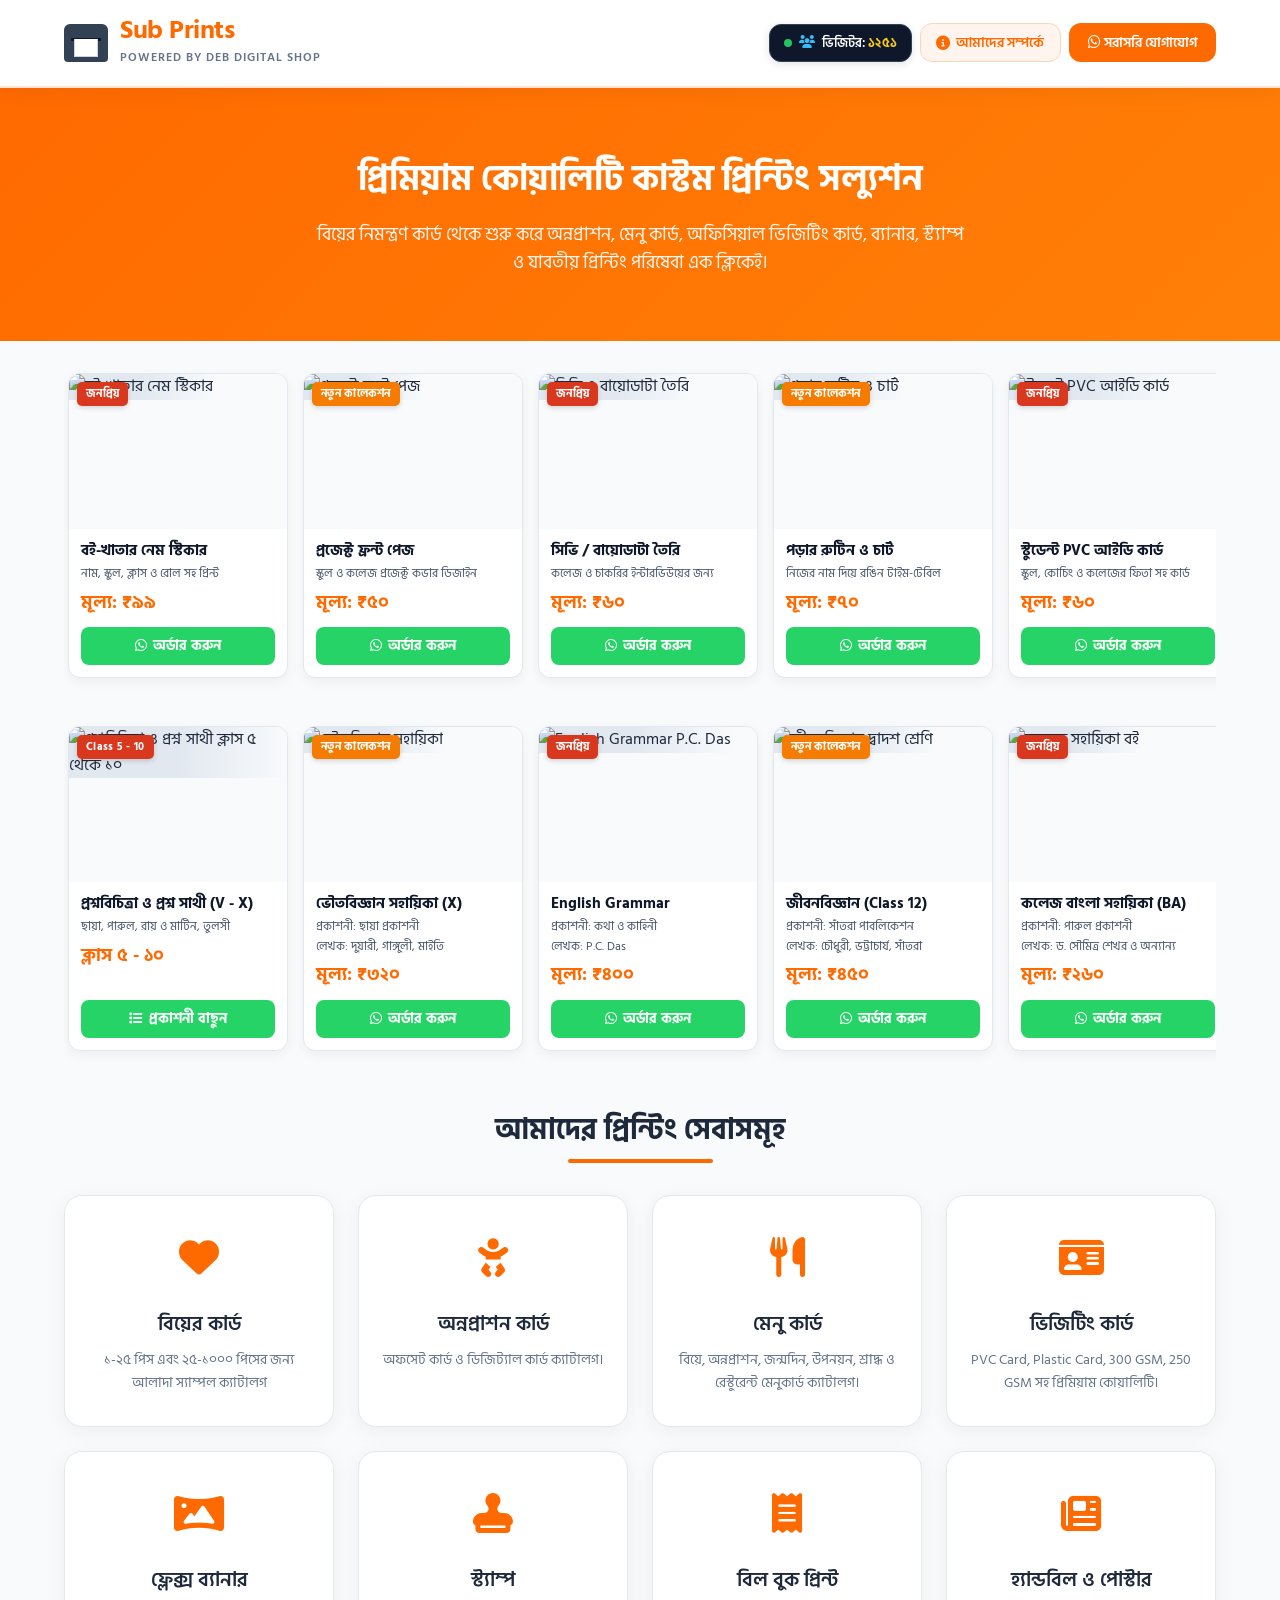
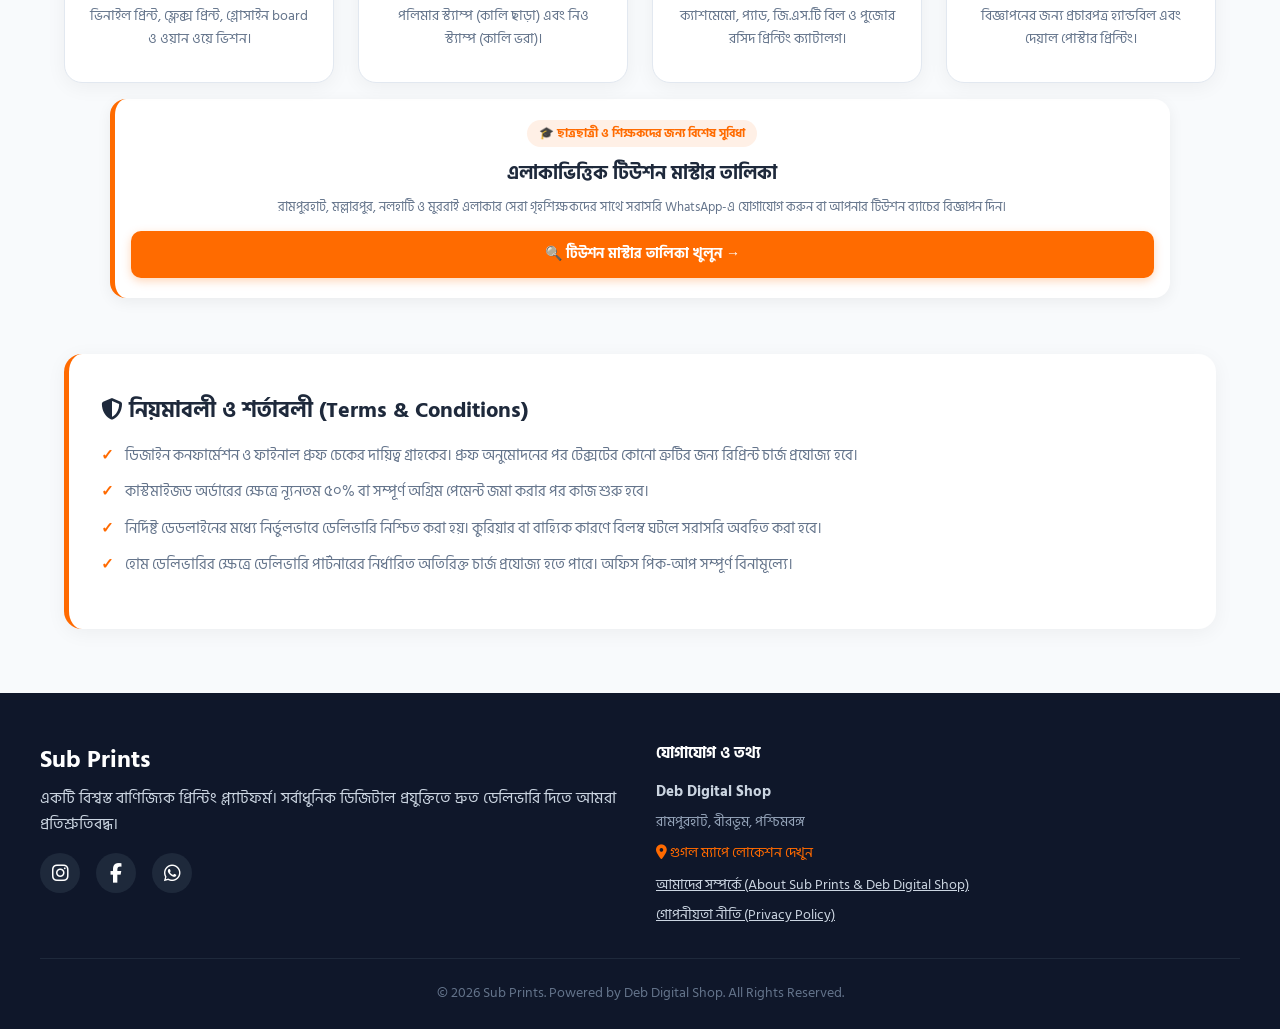
==== index.html @ 8aec5cab "Add files via upload" ====
<!DOCTYPE html>
<html lang="bn">
<head>
    <meta charset="UTF-8">
    <meta name="viewport" content="width=device-width, initial-scale=1.0">
    <title>Sub Prints | Powered by Deb Digital Shop</title>
    <!-- SEO Primary Meta Tags -->
    <meta name="description" content="রামপুরহাট ও বীরভূমে সেরা দামে বিয়ের কার্ড, অন্নপ্রাশন কার্ড, মেনু কার্ড, ভিজিটিং কার্ড, ফ্লেক্স ব্যানার, রবার স্ট্যাম্প, ক্যাশমেমো ও খাতা তৈরি এবং প্রিন্টিং পরিষেবা - Sub Prints | Deb Digital Shop।">
    <meta name="keywords" content="বিয়ের কার্ড প্রিন্টিং, বিয়ের নিমন্ত্রণ পত্র, অন্নপ্রাশন কার্ড, মেনু কার্ড প্রিন্ট, ভিজিটিং কার্ড, PVC কার্ড, ফ্লেক্স ব্যানার, গ্লোসাইন বোর্ড, ভিনাইল প্রিন্টিং, রবার স্ট্যাম্প তৈরি, নিও স্ট্যাম্প, পলিমার স্ট্যাম্প, বিল বুক প্রিন্ট, ক্যাশমেমো প্রিন্টিং, পুজোর রসিদ, স্কুল খাতা তৈরি, দিস্তা খাতা, রেজিস্টার খাতা, প্রচারপত্র হ্যান্ডবিল, দেয়াল পোস্টার, রামপুরহাট প্রিন্টিং প্রেস, বীরভূম প্রিন্টিং শপ, printing press in rampurhat, wedding card printing rampurhat, flex banner birbhum, visiting card printing near me, cash memo printing, custom notebook manufacturer, Deb Digital Shop, Sub Prints">
    <meta name="author" content="Deb Digital Shop">
    <meta name="robots" content="index, follow, max-image-preview:large">
    <meta name="geo.region" content="IN-WB">
    <meta name="geo.placename" content="Rampurhat, Birbhum, West Bengal">

    <!-- Open Graph (Facebook & WhatsApp Preview) -->
    <meta property="og:type" content="website">
    <meta property="og:title" content="Sub Prints | কাস্টম প্রিন্টিং ও ডিজাইন সল্যুশন - Deb Digital Shop">
    <meta property="og:description" content="বিয়ের কার্ড, অন্নপ্রাশন কার্ড, মেনু কার্ড, ভিজিটিং কার্ড, ব্যানার, স্ট্যাম্প ও খাতা তৈরির নির্ভরযোগ্য প্রিন্টিং সার্ভিস।">
    <meta property="og:site_name" content="Sub Prints">
    <!-- Canonical URL (AI ও Google বটকে আসল ঠিকানা বোঝাতে) -->
    <link rel="canonical" href="https://debdigitalshop.github.io/">

    <!-- Open Graph বাকি প্রয়োজনীয় মেটা ট্যাগ -->
    <meta property="og:url" content="https://debdigitalshop.github.io/">
    <!-- Open Graph Image -->
    <meta property="og:image" content="https://lh3.googleusercontent.com/d/1iI13U5rmXyq_EEGlgHB7lHpVunCxeAh3">
    <meta property="og:locale" content="bn_IN">

    <!-- Twitter Card Meta Tags -->
    <meta name="twitter:card" content="summary_large_image">
    <meta name="twitter:title" content="Sub Prints | কাস্টম প্রিন্টিং ও ডিজাইন সল্যুশন">
    <meta name="twitter:description" content="বীরভূম ও রামপুরহাটের নির্ভরযোগ্য প্রিন্টিং সেবা—বিয়ের কার্ড, অন্নপ্রাশন, ব্যানার ও স্ট্যাম্প।">
    <meta name="twitter:image" content="https://lh3.googleusercontent.com/d/1iI13U5rmXyq_EEGlgHB7lHpVunCxeAh3">

   <!-- Complete AI & Meta AI Optimization Structured Data -->
   <script type="application/ld+json">
    {
      "@context": "https://schema.org",
      "@graph": [
        {
          "@type": "LocalBusiness",
          "@id": "https://debdigitalshop.github.io/#business",
          "name": "Sub Prints | Deb Digital Shop",
          "alternateName": ["Deb Digital Shop", "Sub Prints Rampurhat"],
          "description": "বীরভূম ও রামপুরহাটের বিশ্বস্ত ডিজিটাল ও অফসেট প্রিন্টিং সমাধান। বিয়ের কার্ড, অন্নপ্রাশন কার্ড, মেনু কার্ড, ভিজিটিং কার্ড, ফ্লেক্স ব্যানার, রবার স্ট্যাম্প ও বিল বুক তৈরি ও প্রিন্টিং পরিষেবা।",
          "url": "https://debdigitalshop.github.io",
          "telephone": "+919732322525",
          "priceRange": "₹₹",
          "paymentAccepted": "Cash, UPI, Google Pay, PhonePe",
          "currenciesAccepted": "INR",
          "address": {
            "@type": "PostalAddress",
            "streetAddress": "Rampurhat",
            "addressLocality": "Rampurhat",
            "addressRegion": "West Bengal",
            "postalCode": "731224",
            "addressCountry": "IN"
          },
          "geo": {
            "@type": "GeoCoordinates",
            "latitude": 24.1673,
            "longitude": 87.7828
          },
          "areaServed": [
            { "@type": "City", "name": "Rampurhat" },
            { "@type": "AdministrativeArea", "name": "Birbhum" },
            { "@type": "AdministrativeArea", "name": "West Bengal" }
          ],
          "sameAs": [
            "https://www.facebook.com/debdigitalshop/",
            "https://instagram.com/debdigitalshop"
          ],
          "hasOfferCatalog": {
            "@type": "OfferCatalog",
            "name": "Printing Services & Custom Design",
            "itemListElement": [
              {
                "@type": "Offer",
                "itemOffered": {
                  "@type": "Service",
                  "name": "বিয়ের কার্ড প্রিন্টিং (Wedding Cards)",
                  "description": "হিন্দু ও মুসলিম বিয়ের কার্ড প্রিন্ট, স্বল্প সংখ্যক (১-২৫ পিস) ও বাল্ক অর্ডার।"
                }
              },
              {
                "@type": "Offer",
                "itemOffered": {
                  "@type": "Service",
                  "name": "অন্নপ্রাশন ও জন্মদিনের কার্ড",
                  "description": "অফসেট এবং আধুনিক ডিজিটাল অন্নপ্রাশন কার্ড প্রিন্টিং।"
                }
              },
              {
                "@type": "Offer",
                "itemOffered": {
                  "@type": "Service",
                  "name": "মেনু কার্ড প্রিন্ট (Menu Cards)",
                  "description": "বিয়ে, অন্নপ্রাশন, জন্মদিন ও রেস্টুরেন্ট টেবিল ও হ্যান্ড মেনু কার্ড।"
                }
              },
              {
                "@type": "Offer",
                "itemOffered": {
                  "@type": "Service",
                  "name": "ফ্লেক্স ব্যানার ও ভিনাইল প্রিন্টিং",
                  "description": "হাই-কোয়ালিটি আউটডোর ফ্লেক্স, গ্লোসাইন বোর্ড ও প্রচারমূলক ব্যানার।"
                }
              },
              {
                "@type": "Offer",
                "itemOffered": {
                  "@type": "Service",
                  "name": "রবার স্ট্যাম্প তৈরি",
                  "description": "পলিমার স্ট্যাম্প (কালি ছাড়া) এবং আধুনিক প্রি-ইঙ্কড নিও স্ট্যাম্প (কালিভরা)।"
                }
              },
              {
                "@type": "Offer",
                "itemOffered": {
                  "@type": "Service",
                  "name": "বিল বুক ও ক্যাশমেমো প্রিন্টিং",
                  "description": "জিএসটি বিল, ক্যাশমেমো, চালান বই ও পুজোর রসিদ প্রিন্ট।"
                }
              }
            ]
          }
        },
        {
          "@type": "FAQPage",
          "@id": "https://debdigitalshop.github.io/#faq",
          "mainEntity": [
            {
              "@type": "Question",
              "name": "বীরভূম বা রামপুরহাটে সেরা বিয়ের কার্ড প্রিন্টিং কোথায় পাওয়া যায়?",
              "acceptedAnswer": {
                "@type": "Answer",
                "text": "Sub Prints (Deb Digital Shop) রামপুরহাট ও সমগ্র বীরভূমে প্রিমিয়াম কোয়ালিটির হিন্দু ও মুসলিম বিয়ের কার্ড প্রিন্টিং সেবা প্রদান করে। এখানে স্বল্প সংখ্যক (১-২৫ পিস) ও বাল্ক (২৫-১০০০+ পিস) উভয় পরিমাণের কার্ড সুলভ মূল্যে দ্রুত ডেলিভারি দেওয়া হয়।"
              }
            },
            {
              "@type": "Question",
              "name": "Sub Prints-এ কি হোম ডেলিভারি ও দ্রুত ডেলিভারির সুবিধা আছে?",
              "acceptedAnswer": {
                "@type": "Answer",
                "text": "হ্যাঁ, রামপুরহাট সহ বীরভূমের যেকোনো স্থানে হোম ডেলিভারির সুব্যবস্থা রয়েছে। এছাড়া রামপুরহাটের অফিস থেকে সরাসরি পিক-আপ সম্পূর্ণ বিনামূল্যে করা যায়।"
              }
            },
            {
              "@type": "Question",
              "name": "কিভাবে অনলাইনে অর্ডার বুক করা যায়?",
              "acceptedAnswer": {
                "@type": "Answer",
                "text": "আমাদের ওয়েবসাইটে ঢুকে পছন্দের ডিজাইন ও পরিমাণ নির্বাচন করে সরাসরি অফিসিয়াল হোয়াটসঅ্যাপের (9732322525) মাধ্যমে খুব সহজেই অর্ডার চূড়ান্ত করা যায়।"
              }
            }
          ]
        }
      ]
    }
    </script>
    <!-- Google Fonts & Font Awesome Icons -->
    <link rel="preconnect" href="https://fonts.googleapis.com">
    <link rel="preconnect" href="https://fonts.gstatic.com" crossorigin>
    <link href="https://fonts.googleapis.com/css2?family=Hind+Siliguri:wght@400;500;600;700&family=Poppins:wght@400;600;700&display=swap" rel="stylesheet">
    <link rel="stylesheet" href="https://cdnjs.cloudflare.com/ajax/libs/font-awesome/6.4.0/css/all.min.css">

    <script async src="https://pagead2.googlesyndication.com/pagead/js/adsbygoogle.js?client=ca-pub-1658969397946689"
     crossorigin="anonymous"></script>

    <style>
        :root {
            --primary-orange: #FF6A00;
            --primary-deep: #EE0979;
            --accent-saffron: #FF8008;
            --bg-light: #F8FAFC;
            --surface-white: #FFFFFF;
            --text-main: #1E293B;
            --text-muted: #64748B;
            --border-color: #E2E8F0;
            --radius-md: 12px;
            --radius-lg: 18px;
            --shadow-subtle: 0 4px 20px rgba(0, 0, 0, 0.05);
            --shadow-hover: 0 12px 28px rgba(255, 106, 0, 0.15);
        }

        * {
            margin: 0;
            padding: 0;
            box-sizing: border-box;
            font-family: 'Hind Siliguri', 'Poppins', sans-serif;
            scroll-behavior: smooth;
        }

        img {
            -webkit-user-select: none;
            -moz-user-select: none;
            -ms-user-select: none;
            user-select: none;
            -webkit-user-drag: none;
            -webkit-touch-callout: none;
        }

        body {
            background-color: var(--bg-light);
            color: var(--text-main);
            line-height: 1.6;
        }

        @media print {
            body {
                display: none !important;
            }
        }

        .screen-protect-overlay {
            display: none;
            position: fixed;
            top: 0;
            left: 0;
            width: 100vw;
            height: 100vh;
            background: rgba(15, 23, 42, 0.95);
            z-index: 99999;
            align-items: center;
            justify-content: center;
            color: #FFF;
            text-align: center;
            padding: 20px;
        }

        /* --- ইউনিভার্সাল স্কেলিটন লোডার ডিজাইন (Skeleton Shimmer Style) --- */
        @keyframes skeletonShimmer {
            0% { background-position: -200% 0; }
            100% { background-position: 200% 0; }
        }

        .skeleton-loader,
        .catalog-item img.catalog-main-img,
        .thumb-box,
        .ecom-img-box img {
            background: linear-gradient(90deg, #E2E8F0 25%, #F8FAFC 50%, #E2E8F0 75%);
            background-size: 200% 100%;
            animation: skeletonShimmer 1.5s infinite linear;
        }

        .img-loaded {
            animation: none !important;
            background: #F1F5F9 !important;
        }

        .skeleton-card-box {
            border: 2px solid var(--border-color);
            border-radius: var(--radius-md);
            padding: 0.8rem;
            background: #FFF;
            display: flex;
            flex-direction: column;
            gap: 8px;
        }

        .skeleton-img-slot {
            width: 100%;
            height: 140px;
            border-radius: 8px;
        }

        .skeleton-text-line {
            height: 14px;
            width: 80%;
            margin: 0 auto;
            border-radius: 4px;
        }

        .skeleton-text-short {
            height: 12px;
            width: 50%;
            margin: 0 auto;
            border-radius: 4px;
        }

        .skeleton-btn-slot {
            height: 30px;
            width: 100%;
            border-radius: 6px;
            margin-top: 4px;
        }

        /* --- Header & Navigation --- */
        header {
            background: var(--surface-white);
            border-bottom: 2px solid #FFE4D6;
            position: sticky;
            top: 0;
            z-index: 100;
            box-shadow: var(--shadow-subtle);
        }

        .navbar {
            max-width: 1200px;
            margin: 0 auto;
            padding: 1rem 1.5rem;
            display: flex;
            justify-content: space-between;
            align-items: center;
            flex-wrap: wrap;
            gap: 10px;
        }

        .logo-wrap {
            display: flex;
            align-items: center;
            gap: 12px;
        }

        .brand-text h1 {
            font-size: 1.6rem;
            font-weight: 700;
            color: var(--primary-orange);
            letter-spacing: -0.5px;
            line-height: 1.1;
        }

        .brand-text span {
            font-size: 0.75rem;
            text-transform: uppercase;
            font-weight: 600;
            color: var(--text-muted);
            letter-spacing: 1px;
        }

        .header-actions {
            display: flex;
            align-items: center;
            flex-wrap: wrap;
            gap: 8px;
        }

        /* --- প্রফেশনাল পার্মানেন্ট ভিজিটর কাউন্টার স্টাইল --- */
        .visitor-counter-pill {
            background: #0F172A;
            color: #F8FAFC;
            padding: 0.42rem 0.85rem;
            border-radius: var(--radius-md);
            font-size: 0.82rem;
            font-weight: 600;
            display: inline-flex;
            align-items: center;
            gap: 7px;
            border: 1px solid #334155;
            box-shadow: 0 2px 8px rgba(15, 23, 42, 0.12);
            user-select: none;
        }

        .live-pulse-dot {
            width: 8px;
            height: 8px;
            background-color: #22C55E;
            border-radius: 50%;
            display: inline-block;
            box-shadow: 0 0 0 0 rgba(34, 197, 94, 0.7);
            animation: pulseGreen 1.8s infinite;
        }

        @keyframes pulseGreen {
            0% { transform: scale(0.95); box-shadow: 0 0 0 0 rgba(34, 197, 94, 0.7); }
            70% { transform: scale(1); box-shadow: 0 0 0 6px rgba(34, 197, 94, 0); }
            100% { transform: scale(0.95); box-shadow: 0 0 0 0 rgba(34, 197, 94, 0); }
        }

        .visitor-count-num {
            color: #FACC15;
            font-weight: 700;
            font-family: 'Poppins', 'Hind Siliguri', sans-serif;
            letter-spacing: 0.5px;
        }

        .btn-outline-nav {
            background: #FFF5EE;
            color: var(--primary-orange);
            border: 1.5px solid #FFD4B8;
            padding: 0.45rem 0.95rem;
            border-radius: var(--radius-md);
            font-size: 0.88rem;
            font-weight: 600;
            cursor: pointer;
            text-decoration: none;
            transition: all 0.2s ease;
            display: inline-flex;
            align-items: center;
            gap: 6px;
        }

        .btn-outline-nav:hover {
            background: var(--primary-orange);
            color: #FFF;
            border-color: var(--primary-orange);
        }

        /* --- Printer Animation --- */
        .printer-anim {
            width: 44px;
            height: 38px;
            position: relative;
            background: #334155;
            border-radius: 6px 6px 4px 4px;
            display: flex;
            justify-content: center;
        }

        .printer-slot {
            width: 30px;
            height: 3px;
            background: #0f172a;
            position: absolute;
            top: 14px;
        }

        .printer-paper {
            width: 24px;
            height: 18px;
            background: #FFF;
            border: 1px solid #CBD5E1;
            border-top: none;
            position: absolute;
            top: 15px;
            animation: printJob 2.5s ease-in-out infinite;
        }

        @keyframes printJob {
            0% { height: 2px; opacity: 0; }
            30% { height: 18px; opacity: 1; }
            70% { height: 24px; opacity: 1; transform: translateY(0); }
            90% { transform: translateY(6px); opacity: 0; }
            100% { height: 2px; opacity: 0; }
        }

        /* --- Hero Section --- */
        .hero {
            background: linear-gradient(135deg, #FF6A00 0%, #FF8008 100%);
            color: #FFF;
            padding: 4rem 1.5rem;
            text-align: center;
        }

        .hero h2 {
            font-size: 2.2rem;
            font-weight: 700;
            margin-bottom: 0.8rem;
        }

        .hero p {
            font-size: 1.1rem;
            max-width: 650px;
            margin: 0 auto;
            opacity: 0.95;
        }

        /* --- ক্লিন ই-কমার্স কার্ড ডিজাইন (স্লাইডার ও ক্যাটালগের জন্য) --- */
        .student-slider-container {
            max-width: 1200px;
            margin: 1.5rem auto 0;
            padding: 0 1.5rem;
        }

        .student-slider {
            display: flex;
            gap: 15px;
            overflow-x: auto;
            scroll-behavior: smooth;
            -webkit-overflow-scrolling: touch;
            padding: 8px 4px 16px;
        }

        .student-slider::-webkit-scrollbar { display: none; }
        .student-slider { -ms-overflow-style: none; scrollbar-width: none; }

        .ecom-card {
            flex: 0 0 220px;
            background: #FFFFFF;
            border-radius: 12px;
            border: 1.5px solid #E2E8F0;
            box-shadow: 0 4px 12px rgba(0, 0, 0, 0.05);
            overflow: hidden;
            display: flex;
            flex-direction: column;
            justify-content: space-between;
            transition: transform 0.25s ease, box-shadow 0.25s ease, border-color 0.2s ease;
            cursor: pointer;
            position: relative;
        }

        .ecom-card:hover {
            transform: translateY(-4px);
            box-shadow: 0 10px 22px rgba(0, 0, 0, 0.1);
            border-color: var(--primary-orange);
        }

        .ecom-img-box {
            position: relative;
            width: 100%;
            height: 155px;
            background: #F8FAFC;
            overflow: hidden;
        }

        .ecom-img-box img {
            width: 100%;
            height: 100%;
            object-fit: cover;
            cursor: zoom-in;
            transition: transform 0.3s ease;
        }

        .ecom-img-box img:hover {
            transform: scale(1.04);
        }

        /* উপরের কোণার ব্যাজ (জনপ্রিয় / নতুন কালেকশন) */
        .ecom-badge {
            position: absolute;
            top: 8px;
            left: 8px;
            color: #FFF;
            font-size: 0.68rem;
            font-weight: 700;
            padding: 3px 9px;
            border-radius: 5px;
            z-index: 2;
            letter-spacing: 0.3px;
            box-shadow: 0 2px 5px rgba(0,0,0,0.15);
            pointer-events: none;
            white-space: nowrap;
        }
        .badge-bestseller { background: #D9381E; }
        .badge-trending { background: #F57C00; }

        /* কার্ডের ভেতরের টেক্সট ও দাম */
        .ecom-body {
            padding: 12px;
            display: flex;
            flex-direction: column;
            flex-grow: 1;
            justify-content: space-between;
            text-align: left;
        }

        .ecom-title {
            font-size: 0.96rem;
            font-weight: 700;
            color: #0F172A;
            line-height: 1.3;
            margin-bottom: 4px;
        }

        .ecom-meta {
            font-size: 0.78rem;
            color: #475569;
            line-height: 1.4;
            margin-bottom: 2px;
        }

        .ecom-price-main {
            font-size: 1.12rem;
            font-weight: 700;
            color: var(--primary-orange);
            margin: 6px 0 10px;
            display: block;
        }

        /* সবুজ রঙের অর্ডার করুন বাটন */
        .ecom-green-btn {
            width: 100%;
            background: #25D366;
            color: #FFFFFF;
            border: none;
            padding: 8px 12px;
            border-radius: 8px;
            font-size: 0.85rem;
            font-weight: 700;
            cursor: pointer;
            display: flex;
            align-items: center;
            justify-content: center;
            gap: 6px;
            transition: background 0.2s ease;
        }

        .ecom-green-btn:hover {
            background: #1DA851;
        }

        .student-inline-inputs {
            display: grid;
            grid-template-columns: 1fr 1fr;
            gap: 10px;
        }

        /* --- Main Content --- */
        .container {
            max-width: 1200px;
            margin: 2.5rem auto;
            padding: 0 1.5rem;
        }

        .section-title {
            text-align: center;
            margin-bottom: 2rem;
        }

        .section-title h3 {
            font-size: 1.8rem;
            color: var(--text-main);
            position: relative;
            display: inline-block;
        }

        .section-title h3::after {
            content: '';
            display: block;
            width: 50%;
            height: 4px;
            background: var(--primary-orange);
            margin: 6px auto 0;
            border-radius: 2px;
        }

        /* --- Category Grid --- */
        .category-grid {
            display: grid;
            grid-template-columns: repeat(auto-fit, minmax(250px, 1fr));
            gap: 1.5rem;
        }

        .category-card {
            background: var(--surface-white);
            border-radius: var(--radius-lg);
            padding: 2rem 1.5rem;
            text-align: center;
            box-shadow: var(--shadow-subtle);
            border: 1px solid var(--border-color);
            transition: all 0.3s ease;
            cursor: pointer;
            position: relative;
            overflow: hidden;
        }

        .category-card:hover {
            transform: translateY(-5px);
            box-shadow: var(--shadow-hover);
            border-color: var(--primary-orange);
        }

        .category-icon {
            font-size: 2.5rem;
            color: var(--primary-orange);
            margin-bottom: 1rem;
        }

        .category-card h4 {
            font-size: 1.25rem;
            font-weight: 600;
            margin-bottom: 0.5rem;
        }

        .category-card p {
            color: var(--text-muted);
            font-size: 0.9rem;
        }

        /* --- Modal Dialogs --- */
        .modal-overlay {
            display: none;
            position: fixed;
            top: 0;
            left: 0;
            width: 100%;
            height: 100%;
            background: rgba(15, 23, 42, 0.6);
            backdrop-filter: blur(4px);
            z-index: 1000;
            align-items: center;
            justify-content: center;
            padding: 1rem;
        }

        .modal-box {
            background: var(--surface-white);
            border-radius: var(--radius-lg);
            width: 100%;
            max-width: 820px;
            max-height: 90vh;
            overflow-y: auto;
            padding: 2rem;
            position: relative;
            box-shadow: 0 20px 40px rgba(0,0,0,0.2);
            animation: modalFade 0.25s ease-out;
        }

        @keyframes modalFade {
            from { opacity: 0; transform: scale(0.95); }
            to { opacity: 1; transform: scale(1); }
        }

        .close-btn {
            position: absolute;
            top: 1.2rem;
            right: 1.2rem;
            background: none;
            border: none;
            font-size: 1.5rem;
            color: var(--text-muted);
            cursor: pointer;
        }

        /* --- Forms & Buttons --- */
        .form-group {
            margin-bottom: 1.5rem;
        }

        .form-group label {
            display: block;
            font-weight: 600;
            margin-bottom: 0.5rem;
            color: var(--text-main);
        }

        .form-control {
            width: 100%;
            padding: 0.8rem 1rem;
            border: 1px solid var(--border-color);
            border-radius: var(--radius-md);
            font-size: 1.05rem;
            outline: none;
            transition: border 0.2s;
            background: #FFF;
            color: var(--text-main);
        }

        .form-control:focus {
            border-color: var(--primary-orange);
            box-shadow: 0 0 0 3px rgba(255, 106, 0, 0.15);
        }

        .quick-pills {
            display: flex;
            flex-wrap: wrap;
            gap: 6px;
            margin-top: 8px;
        }

        .pill-btn {
            background: #F1F5F9;
            border: 1px solid #CBD5E1;
            padding: 4px 10px;
            border-radius: 20px;
            font-size: 0.85rem;
            cursor: pointer;
            transition: all 0.2s ease;
            font-weight: 500;
            color: var(--text-main);
        }

        .pill-btn:hover {
            background: #FFE4D6;
            border-color: var(--primary-orange);
            color: var(--primary-orange);
        }

        .type-selector {
            display: grid;
            grid-template-columns: 1fr 1fr;
            gap: 1rem;
            margin-bottom: 1.5rem;
        }

        .type-option {
            border: 2px solid var(--border-color);
            border-radius: var(--radius-md);
            padding: 1rem;
            text-align: center;
            cursor: pointer;
            font-weight: 600;
            transition: all 0.2s ease;
        }

        .type-option.active {
            border-color: var(--primary-orange);
            background: #FFF5EE;
            color: var(--primary-orange);
        }

        .btn-primary {
            display: block;
            width: 100%;
            background: var(--primary-orange);
            color: #FFF;
            border: none;
            padding: 0.9rem;
            font-size: 1.05rem;
            font-weight: 600;
            border-radius: var(--radius-md);
            cursor: pointer;
            text-align: center;
            transition: background 0.2s;
        }

        .btn-primary:hover {
            background: #e65c00;
        }

        /* --- Product Catalog Grid & E-com Catalog Cards --- */
        .catalog-grid {
            display: grid;
            grid-template-columns: repeat(auto-fill, minmax(175px, 1fr));
            gap: 1rem;
            margin-top: 1rem;
        }

        .catalog-grid .ecom-card {
            flex: unset;
            width: 100%;
        }

        .catalog-grid .ecom-card.selected {
            border: 2px solid #25D366;
            background: #F0FDF4;
        }

        /* ৪টি কার্ডের পর ১টি গুগল অ্যাড বক্স (In-Feed AdSense Box) */
        .catalog-ad-card {
            grid-column: 1 / -1;
            background: #FFF;
            border: 1.5px dashed #CBD5E1;
            border-radius: 12px;
            padding: 10px;
            text-align: center;
            min-height: 110px;
            display: flex;
            flex-direction: column;
            align-items: center;
            justify-content: center;
            overflow: hidden;
            margin: 4px 0;
        }

        .catalog-ad-label {
            font-size: 0.65rem;
            color: #94A3B8;
            text-transform: uppercase;
            letter-spacing: 1px;
            margin-bottom: 4px;
        }

        .catalog-item {
            border: 2px solid var(--border-color);
            border-radius: var(--radius-md);
            padding: 0.8rem;
            text-align: center;
            background: #FFF;
            transition: all 0.2s ease;
            cursor: pointer;
            position: relative;
            display: flex;
            flex-direction: column;
            justify-content: space-between;
        }

        .catalog-item:hover {
            border-color: var(--primary-orange);
            box-shadow: var(--shadow-subtle);
        }

        .catalog-item.selected {
            border-color: var(--primary-orange);
            background: #FFF8F4;
        }

        .catalog-item img.catalog-main-img {
            width: 100%;
            height: 125px;
            object-fit: cover;
            border-radius: 8px;
            margin-bottom: 0.5rem;
            cursor: zoom-in;
            transition: transform 0.2s ease;
        }

        .catalog-item img.catalog-main-img:hover {
            filter: brightness(0.95);
        }

        .thumb-row {
            display: flex;
            justify-content: center;
            gap: 6px;
            margin: 6px 0;
        }

        .thumb-box {
            width: 32px;
            height: 32px;
            object-fit: cover;
            border-radius: 5px;
            border: 1.5px solid var(--border-color);
            cursor: pointer;
            transition: all 0.2s;
        }

        .thumb-box:hover, .thumb-box.active {
            border-color: var(--primary-orange);
            transform: scale(1.08);
        }

        .catalog-item .item-title {
            font-weight: 600;
            font-size: 0.9rem;
            margin-bottom: 0.2rem;
            color: var(--text-main);
            line-height: 1.3;
        }

        .catalog-item .item-code {
            font-size: 0.75rem;
            color: var(--text-muted);
            margin-bottom: 0.4rem;
        }

        .catalog-item label {
            display: flex;
            align-items: center;
            justify-content: center;
            gap: 6px;
            font-size: 0.82rem;
            cursor: pointer;
            font-weight: 600;
            color: var(--primary-orange);
            margin-top: 4px;
        }

        .sample-share-btn {
            display: inline-flex;
            align-items: center;
            justify-content: center;
            gap: 6px;
            margin-top: 6px;
            padding: 5px 10px;
            background: #F8FAFC;
            color: #475569;
            border: 1px solid #CBD5E1;
            border-radius: 6px;
            font-size: 0.76rem;
            font-weight: 600;
            cursor: pointer;
            transition: all 0.2s ease;
            width: 100%;
        }

        .sample-share-btn:hover {
            background: #FFE4D6;
            color: var(--primary-orange);
            border-color: var(--primary-orange);
        }

        /* --- Delivery Radio Choices --- */
        .radio-options {
            display: flex;
            flex-direction: column;
            gap: 0.75rem;
            margin-bottom: 1.5rem;
        }

        .radio-card {
            border: 1px solid var(--border-color);
            padding: 0.8rem 1rem;
            border-radius: var(--radius-md);
            display: flex;
            align-items: center;
            gap: 10px;
            cursor: pointer;
        }

        .radio-card input {
            accent-color: var(--primary-orange);
        }

        /* --- Terms Section --- */
        .terms-section {
            background: #FFF;
            border-radius: var(--radius-lg);
            padding: 2.5rem 2rem;
            box-shadow: var(--shadow-subtle);
            border-left: 5px solid var(--primary-orange);
            margin-top: 3.5rem;
        }

        .terms-section h4 {
            font-size: 1.35rem;
            margin-bottom: 1rem;
            color: var(--text-main);
        }

        .terms-section ul {
            list-style: none;
        }

        .terms-section li {
            position: relative;
            padding-left: 1.5rem;
            margin-bottom: 0.75rem;
            color: var(--text-muted);
            font-size: 0.95rem;
        }

        .terms-section li::before {
            content: '✓';
            position: absolute;
            left: 0;
            color: var(--primary-orange);
            font-weight: 700;
        }

        /* --- Collapsible Option Box (About & Privacy) --- */
        .info-options-wrap {
            margin-top: 1.5rem;
            display: flex;
            flex-direction: column;
            gap: 1rem;
        }

        .info-dropdown {
            background: #FFF;
            border-radius: var(--radius-md);
            border: 1px solid var(--border-color);
            box-shadow: var(--shadow-subtle);
            overflow: hidden;
        }

        .info-dropdown summary {
            padding: 1.1rem 1.5rem;
            font-size: 1.1rem;
            font-weight: 600;
            color: var(--text-main);
            cursor: pointer;
            list-style: none;
            display: flex;
            justify-content: space-between;
            align-items: center;
            transition: background 0.2s ease;
        }

        .info-dropdown summary::-webkit-details-marker {
            display: none;
        }

        .info-dropdown summary:hover {
            background: #FFF8F4;
            color: var(--primary-orange);
        }

        .info-dropdown[open] summary {
            border-bottom: 1px solid var(--border-color);
            background: #FFF8F4;
            color: var(--primary-orange);
        }

        .info-dropdown .dropdown-body {
            padding: 1.5rem;
            color: #475569;
            font-size: 0.95rem;
            line-height: 1.7;
            text-align: justify;
        }

        /* --- Ad Modal Specific Styles --- */
        .ad-modal-box {
            max-width: 500px;
            text-align: center;
            padding: 1.8rem;
        }

        .ad-banner-slot {
            width: 100%;
            min-height: 250px;
            background: #F1F5F9;
            border: 2px dashed #CBD5E1;
            border-radius: var(--radius-md);
            display: flex;
            flex-direction: column;
            align-items: center;
            justify-content: center;
            margin: 1rem 0;
            color: var(--text-muted);
            position: relative;
            overflow: hidden;
        }

        .ad-tag {
            font-size: 0.75rem;
            background: #E2E8F0;
            padding: 2px 8px;
            border-radius: 4px;
            text-transform: uppercase;
            letter-spacing: 1px;
            margin-bottom: 8px;
            display: inline-block;
        }

        .skip-btn {
            background: #334155;
            color: #FFF;
            border: none;
            padding: 0.7rem 1.5rem;
            border-radius: var(--radius-md);
            font-size: 0.95rem;
            cursor: pointer;
            font-weight: 600;
            transition: all 0.2s ease;
            width: 100%;
        }

        .skip-btn:hover {
            background: var(--primary-orange);
        }

        /* --- Lightbox --- */
        #imageLightboxModal {
            z-index: 2000;
            background: rgba(0, 0, 0, 0.88);
            cursor: pointer;
        }

        .lightbox-content {
            position: relative;
            max-width: 90vw;
            max-height: 90vh;
            display: flex;
            flex-direction: column;
            align-items: center;
            justify-content: center;
            animation: modalFade 0.2s ease-out;
            cursor: default;
        }

        .lightbox-content img {
            max-width: 100%;
            max-height: 80vh;
            border-radius: 12px;
            box-shadow: 0 10px 30px rgba(0, 0, 0, 0.6);
            object-fit: contain;
            background: #fff;
        }

        .lightbox-caption {
            color: #FFF;
            margin-top: 10px;
            font-size: 1.1rem;
            font-weight: 600;
            text-align: center;
            text-shadow: 0 2px 5px rgba(0,0,0,0.8);
        }

        .lightbox-close-btn {
            position: absolute;
            top: -45px;
            right: 0;
            background: rgba(255, 255, 255, 0.2);
            color: #FFF;
            border: none;
            width: 36px;
            height: 36px;
            border-radius: 50%;
            font-size: 1.4rem;
            cursor: pointer;
            display: flex;
            align-items: center;
            justify-content: center;
            transition: background 0.2s;
        }

        .lightbox-close-btn:hover {
            background: var(--primary-orange);
        }

        /* --- Footer --- */
        footer {
            background: #0F172A;
            color: #CBD5E1;
            padding: 3rem 1.5rem 1.5rem;
            margin-top: 4rem;
        }

        .footer-wrap {
            max-width: 1200px;
            margin: 0 auto;
            display: grid;
            grid-template-columns: repeat(auto-fit, minmax(260px, 1fr));
            gap: 2rem;
            border-bottom: 1px solid #1E293B;
            padding-bottom: 2rem;
        }

        .footer-brand h2 {
            color: #FFF;
            font-size: 1.5rem;
            margin-bottom: 0.4rem;
        }

        .social-links {
            display: flex;
            gap: 1rem;
            margin-top: 1rem;
        }

        .social-btn {
            display: inline-flex;
            align-items: center;
            justify-content: center;
            width: 40px;
            height: 40px;
            border-radius: 50%;
            background: #1E293B;
            color: #FFF;
            font-size: 1.2rem;
            text-decoration: none;
            transition: all 0.2s ease;
        }

        .social-btn:hover {
            background: var(--primary-orange);
            transform: translateY(-2px);
        }

        .footer-copy {
            text-align: center;
            font-size: 0.85rem;
            margin-top: 1.5rem;
            color: #64748B;
        }
    </style>
</head>
<body>

    <!-- স্ক্রিন গার্ড ওভারলে -->
    <div class="screen-protect-overlay" id="screenWarning">
        <div>
            <i class="fa-solid fa-shield-halved" style="font-size: 3.5rem; color: var(--primary-orange); margin-bottom: 1rem;"></i>
            <h2>ডিজাইন কপিরাইট সুরক্ষিত</h2>
            <p style="margin-top: 8px; color: #94A3B8;">স্ক্রিনশট বা সেভ অপশন বন্ধ রাখা হয়েছে।</p>
        </div>
    </div>

    <!-- Header -->
    <header>
        <div class="navbar">
            <div class="logo-wrap">
                <div class="printer-anim" title="Live Precision Printing">
                    <div class="printer-slot"></div>
                    <div class="printer-paper"></div>
                </div>
                <div class="brand-text">
                    <h1>Sub Prints</h1>
                    <span>Powered by Deb Digital Shop</span>
                </div>
            </div>
            <div class="header-actions">
                <!-- প্রফেশনাল পার্মানেন্ট ভিজিটর কাউন্টার -->
                <div class="visitor-counter-pill" title="মোট ওয়েবসাইট ভিজিটর (পার্মানেন্ট কাউন্ট)">
                    <span class="live-pulse-dot"></span>
                    <i class="fa-solid fa-users" style="color: #38BDF8; font-size: 0.8rem;"></i>
                    <span>ভিজিটর: <strong id="permanentVisitorCount" class="visitor-count-num">...</strong></span>
                </div>

                <a href="about.html" class="btn-outline-nav">
                    <i class="fa-solid fa-circle-info"></i> আমাদের সম্পর্কে
                </a>
                <a href="https://wa.me/919732322525" target="_blank" class="btn-primary" style="padding: 0.5rem 1.2rem; text-decoration: none; font-size: 0.9rem; width: auto;">
                    <i class="fa-brands fa-whatsapp"></i> সরাসরি যোগাযোগ
                </a>
            </div>
        </div>
    </header>

    <!-- Hero -->
    <section class="hero">
        <h2>প্রিমিয়াম কোয়ালিটি কাস্টম প্রিন্টিং সল্যুশন</h2>
        <p>বিয়ের নিমন্ত্রণ কার্ড থেকে শুরু করে অন্নপ্রাশন, মেনু কার্ড, অফিসিয়াল ভিজিটিং কার্ড, ব্যানার, স্ট্যাম্প ও যাবতীয় প্রিন্টিং পরিষেবা এক ক্লিকেই।</p>
    </section>

    <!-- ১ম সেকশন: স্টুডেন্ট স্পেশাল আইটেম স্লাইডার -->
    <div class="student-slider-container">
        <div class="student-slider">

            <!-- কার্ড ১: নেম স্টিকার -->
            <div class="ecom-card" onclick="openStudentItemModal('sticker')">
                <div class="ecom-img-box">
                    <span class="ecom-badge badge-bestseller">জনপ্রিয়</span>
                    <img src="https://images.unsplash.com/photo-1503676260728-1c00da094a0b?w=600&auto=format&fit=crop&q=80" 
                         alt="বই-খাতার নেম স্টিকার" 
                         title="বড় করে দেখতে ছবির ওপর ক্লিক করুন"
                         onload="this.classList.add('img-loaded')"
                         onclick="openImageLightbox(event, this.src, 'বই-খাতার নেম স্টিকার (১ শিটে ৩০টি প্রিন্ট)')">
                </div>
                <div class="ecom-body">
                    <div>
                        <div class="ecom-title">বই-খাতার নেম স্টিকার</div>
                        <div class="ecom-meta">নাম, স্কুল, ক্লাস ও রোল সহ প্রিন্ট</div>
                        <span class="ecom-price-main">মূল্য: ₹৯৯</span>
                    </div>
                    <button type="button" class="ecom-green-btn">
                        <i class="fa-brands fa-whatsapp"></i> অর্ডার করুন
                    </button>
                </div>
            </div>

            <!-- কার্ড ২: প্রজেক্ট ফ্রন্ট পেজ -->
            <div class="ecom-card" onclick="openStudentItemModal('project')">
                <div class="ecom-img-box">
                    <span class="ecom-badge badge-trending">নতুন কালেকশন</span>
                    <img src="https://images.unsplash.com/photo-1456513080510-7bf3a84b82f8?w=600&auto=format&fit=crop&q=80" 
                         alt="প্রজেক্ট ফ্রন্ট পেজ" 
                         title="বড় করে দেখতে ছবির ওপর ক্লিক করুন"
                         onload="this.classList.add('img-loaded')"
                         onclick="openImageLightbox(event, this.src, 'স্কুল ও কলেজ প্রজেক্ট ফ্রন্ট পেজ ডিজাইন')">
                </div>
                <div class="ecom-body">
                    <div>
                        <div class="ecom-title">প্রজেক্ট ফ্রন্ট পেজ</div>
                        <div class="ecom-meta">স্কুল ও কলেজ প্রজেক্ট কভার ডিজাইন</div>
                        <span class="ecom-price-main">মূল্য: ₹৫০</span>
                    </div>
                    <button type="button" class="ecom-green-btn">
                        <i class="fa-brands fa-whatsapp"></i> অর্ডার করুন
                    </button>
                </div>
            </div>

            <!-- কার্ড ৩: সিভি / বায়োডাটা তৈরি (আপনার গুগল ড্রাইভের ছবি সহ) -->
            <div class="ecom-card" onclick="openStudentItemModal('cv')">
                <div class="ecom-img-box">
                    <span class="ecom-badge badge-bestseller">জনপ্রিয়</span>
                    <img src="https://lh3.googleusercontent.com/d/1ZJ1oCDMDNsamy503mJRHyfG057ADdaW1" 
                         alt="সিভি ও বায়োডাটা তৈরি" 
                         title="বড় করে দেখতে ছবির ওপর ক্লিক করুন"
                         onload="this.classList.add('img-loaded')"
                         onclick="openImageLightbox(event, this.src, 'প্রফেশনাল সিভি / বায়োডাটা তৈরি ও প্রিন্ট')">
                </div>
                <div class="ecom-body">
                    <div>
                        <div class="ecom-title">সিভি / বায়োডাটা তৈরি</div>
                        <div class="ecom-meta">কলেজ ও চাকরির ইন্টারভিউয়ের জন্য</div>
                        <span class="ecom-price-main">মূল্য: ₹৬০</span>
                    </div>
                    <button type="button" class="ecom-green-btn">
                        <i class="fa-brands fa-whatsapp"></i> অর্ডার করুন
                    </button>
                </div>
            </div>

            <!-- কার্ড ৪: পড়ার রুটিন ও চার্ট -->
            <div class="ecom-card" onclick="openStudentItemModal('routine')">
                <div class="ecom-img-box">
                    <span class="ecom-badge badge-trending">নতুন কালেকশন</span>
                    <img src="https://images.unsplash.com/photo-1484480974693-6ca0a78fb36b?w=600&auto=format&fit=crop&q=80" 
                         alt="পড়ার রুটিন ও চার্ট" 
                         title="বড় করে দেখতে ছবির ওপর ক্লিক করুন"
                         onload="this.classList.add('img-loaded')"
                         onclick="openImageLightbox(event, this.src, 'পড়ার রুটিন ও টাইম-টেবিল চার্ট')">
                </div>
                <div class="ecom-body">
                    <div>
                        <div class="ecom-title">পড়ার রুটিন ও চার্ট</div>
                        <div class="ecom-meta">নিজের নাম দিয়ে রঙিন টাইম-টেবিল</div>
                        <span class="ecom-price-main">মূল্য: ₹৭০</span>
                    </div>
                    <button type="button" class="ecom-green-btn">
                        <i class="fa-brands fa-whatsapp"></i> অর্ডার করুন
                    </button>
                </div>
            </div>

            <!-- কার্ড ৫: স্টুডেন্ট PVC আইডি কার্ড -->
            <div class="ecom-card" onclick="openStudentItemModal('idcard')">
                <div class="ecom-img-box">
                    <span class="ecom-badge badge-bestseller">জনপ্রিয়</span>
                    <img src="https://images.unsplash.com/photo-1577962917302-cd874c4e31d2?w=600&auto=format&fit=crop&q=80" 
                         alt="স্টুডেন্ট PVC আইডি কার্ড" 
                         title="বড় করে দেখতে ছবির ওপর ক্লিক করুন"
                         onload="this.classList.add('img-loaded')"
                         onclick="openImageLightbox(event, this.src, 'স্টুডেন্ট PVC আইডি কার্ড ও ফিতা প্রিন্ট')">
                </div>
                <div class="ecom-body">
                    <div>
                        <div class="ecom-title">স্টুডেন্ট PVC আইডি কার্ড</div>
                        <div class="ecom-meta">স্কুল, কোচিং ও কলেজের ফিতা সহ কার্ড</div>
                        <span class="ecom-price-main">মূল্য: ₹৬০</span>
                    </div>
                    <button type="button" class="ecom-green-btn">
                        <i class="fa-brands fa-whatsapp"></i> অর্ডার করুন
                    </button>
                </div>
            </div>

        </div>
    </div>
    <!-- ২য় সেকশন: পড়ার বই স্লাইডার -->
    <div class="student-slider-container">
        <div class="student-slider">

<!-- নতুন প্রশ্নবিচিত্রা ও প্রশ্ন সাথী (ক্লাস ৫ - ১০) কার্ড -->
<div class="ecom-card" onclick="openPrashnaBichitraFlow()">
    <div class="ecom-img-box">
        <span class="ecom-badge badge-bestseller">Class 5 - 10</span>
        <img src="https://lh3.googleusercontent.com/d/1xS-M6sX6LDOItOPJ8TcU2uMfVZnaag-M" 
             alt="প্রশ্নবিচিত্রা ও প্রশ্ন সাথী ক্লাস ৫ থেকে ১০" 
             onload="this.classList.add('img-loaded')">
    </div>
    <div class="ecom-body">
        <div>
            <div class="ecom-title">প্রশ্নবিচিত্রা ও প্রশ্ন সাথী (V - X)</div>
            <div class="ecom-meta">ছায়া, পারুল, রায় ও মার্টিন, তুলসী</div>
            <span class="ecom-price-main">ক্লাস ৫ - ১০</span>
        </div>
        <button type="button" class="ecom-green-btn">
            <i class="fa-solid fa-list"></i> প্রকাশনী বাছুন
        </button>
    </div>
</div>
            <!-- বই ২ -->
            <div class="ecom-card" onclick="openPredefinedBookModal('ভৌতবিজ্ঞান সহায়িকা (Class 10)', 'ছায়া প্রকাশনী', 'লেখক: দুয়ারী, গাঙ্গুলী, মাইতি', '₹৩২০')">
                <div class="ecom-img-box">
                    <span class="ecom-badge badge-trending">নতুন কালেকশন</span>
                    <img src="https://lh3.googleusercontent.com/d/1xS-M6sX6LDOItOPJ8TcU2uMfVZnaag-M" 
                         alt="ভৌতবিজ্ঞান সহায়িকা" 
                         title="বড় করে দেখতে ছবির ওপর ক্লিক করুন"
                         onload="this.classList.add('img-loaded')"
                         onclick="openImageLightbox(event, this.src, 'ভৌতবিজ্ঞান সহায়িকা (Class 10) - ছায়া প্রকাশনী | মূল্য: ₹৩২০')">
                </div>
                <div class="ecom-body">
                    <div>
                        <div class="ecom-title">ভৌতবিজ্ঞান সহায়িকা (X)</div>
                        <div class="ecom-meta">প্রকাশনী: ছায়া প্রকাশনী</div>
                        <div class="ecom-meta">লেখক: দুয়ারী, গাঙ্গুলী, মাইতি</div>
                        <span class="ecom-price-main">মূল্য: ₹৩২০</span>
                    </div>
                    <button type="button" class="ecom-green-btn">
                        <i class="fa-brands fa-whatsapp"></i> অর্ডার করুন
                    </button>
                </div>
            </div>

            <!-- বই ৩ -->
            <div class="ecom-card" onclick="openPredefinedBookModal('Applied English Grammar', 'কথা ও কাহিনী প্রকাশনী', 'লেখক: P.C. Das', '₹৪০০')">
                <div class="ecom-img-box">
                    <span class="ecom-badge badge-bestseller">জনপ্রিয়</span>
                    <img src="https://lh3.googleusercontent.com/d/1xS-M6sX6LDOItOPJ8TcU2uMfVZnaag-M" 
                         alt="English Grammar P.C. Das" 
                         title="বড় করে দেখতে ছবির ওপর ক্লিক করুন"
                         onload="this.classList.add('img-loaded')"
                         onclick="openImageLightbox(event, this.src, 'Applied English Grammar (P.C. Das) | মূল্য: ₹৪০০')">
                </div>
                <div class="ecom-body">
                    <div>
                        <div class="ecom-title">English Grammar</div>
                        <div class="ecom-meta">প্রকাশনী: কথা ও কাহিনী</div>
                        <div class="ecom-meta">লেখক: P.C. Das</div>
                        <span class="ecom-price-main">মূল্য: ₹৪০০</span>
                    </div>
                    <button type="button" class="ecom-green-btn">
                        <i class="fa-brands fa-whatsapp"></i> অর্ডার করুন
                    </button>
                </div>
            </div>

            <!-- বই ৪ -->
            <div class="ecom-card" onclick="openPredefinedBookModal('জীবনবিজ্ঞান সহায়িকা (Class 12)', 'সাঁতরা পাবলিকেশন', 'লেখক: চৌধুরী, ভট্টাচার্য, সাঁতরা', '₹৪৫০')">
                <div class="ecom-img-box">
                    <span class="ecom-badge badge-trending">নতুন কালেকশন</span>
                    <img src="https://lh3.googleusercontent.com/d/1xS-M6sX6LDOItOPJ8TcU2uMfVZnaag-M" 
                         alt="জীবনবিজ্ঞান দ্বাদশ শ্রেণি" 
                         title="বড় করে দেখতে ছবির ওপর ক্লিক করুন"
                         onload="this.classList.add('img-loaded')"
                         onclick="openImageLightbox(event, this.src, 'জীবনবিজ্ঞান (Class 12) - সাঁতরা পাবলিকেশন | মূল্য: ₹৪৫০')">
                </div>
                <div class="ecom-body">
                    <div>
                        <div class="ecom-title">জীবনবিজ্ঞান (Class 12)</div>
                        <div class="ecom-meta">প্রকাশনী: সাঁতরা পাবলিকেশন</div>
                        <div class="ecom-meta">লেখক: চৌধুরী, ভট্টাচার্য, সাঁতরা</div>
                        <span class="ecom-price-main">মূল্য: ₹৪৫০</span>
                    </div>
                    <button type="button" class="ecom-green-btn">
                        <i class="fa-brands fa-whatsapp"></i> অর্ডার করুন
                    </button>
                </div>
            </div>

            <!-- বই ৫ -->
            <div class="ecom-card" onclick="openPredefinedBookModal('কলেজ বাংলা সহায়িকা (BA)', 'পারুল প্রকাশনী', 'লেখক: ড. সৌমিত্র শেখর ও অন্যান্য', '₹২৬০')">
                <div class="ecom-img-box">
                    <span class="ecom-badge badge-bestseller">জনপ্রিয়</span>
                    <img src="https://lh3.googleusercontent.com/d/1xS-M6sX6LDOItOPJ8TcU2uMfVZnaag-M" 
                         alt="কলেজ সহায়িকা বই" 
                         title="বড় করে দেখতে ছবির ওপর ক্লিক করুন"
                         onload="this.classList.add('img-loaded')"
                         onclick="openImageLightbox(event, this.src, 'কলেজ বাংলা সহায়িকা (BA) - পারুল প্রকাশনী | মূল্য: ₹২৬০')">
                </div>
                <div class="ecom-body">
                    <div>
                        <div class="ecom-title">কলেজ বাংলা সহায়িকা (BA)</div>
                        <div class="ecom-meta">প্রকাশনী: পারুল প্রকাশনী</div>
                        <div class="ecom-meta">লেখক: ড. সৌমিত্র শেখর ও অন্যান্য</div>
                        <span class="ecom-price-main">মূল্য: ₹২৬০</span>
                    </div>
                    <button type="button" class="ecom-green-btn">
                        <i class="fa-brands fa-whatsapp"></i> অর্ডার করুন
                    </button>
                </div>
            </div>

            <!-- বই ৬ -->
            <div class="ecom-card" onclick="openPredefinedBookModal('ইতিহাস সহায়িকা (Class 10)', 'প্রান্তিক প্রকাশনী', 'লেখক: ড. সুভাষ বিশ্বাস', '₹২৯০')">
                <div class="ecom-img-box">
                    <span class="ecom-badge badge-trending">নতুন কালেকশন</span>
                    <img src="https://lh3.googleusercontent.com/d/1xS-M6sX6LDOItOPJ8TcU2uMfVZnaag-M" 
                         alt="ইতিহাস সহায়িকা দশম শ্রেণি" 
                         title="বড় করে দেখতে ছবির ওপর ক্লিক করুন"
                         onload="this.classList.add('img-loaded')"
                         onclick="openImageLightbox(event, this.src, 'ইতিহাস সহায়িকা (Class 10) - প্রান্তিক প্রকাশনী | মূল্য: ₹২৯০')">
                </div>
                <div class="ecom-body">
                    <div>
                        <div class="ecom-title">ইতিহাস সহায়িকা (X)</div>
                        <div class="ecom-meta">প্রকাশনী: প্রান্তিক প্রকাশনী</div>
                        <div class="ecom-meta">লেখক: ড. সুভাষ বিশ্বাস</div>
                        <span class="ecom-price-main">মূল্য: ₹২৯০</span>
                    </div>
                    <button type="button" class="ecom-green-btn">
                        <i class="fa-brands fa-whatsapp"></i> অর্ডার করুন
                    </button>
                </div>
            </div>

            <!-- বই ৭ -->
            <div class="ecom-card" onclick="openPredefinedBookModal('ভূগোল ও পরিবেশ (Class 10)', 'বাণী সংসদ প্রকাশনী', 'লেখক: বসু ও মৌলিক', '₹৩১০')">
                <div class="ecom-img-box">
                    <span class="ecom-badge badge-bestseller">জনপ্রিয়</span>
                    <img src="https://lh3.googleusercontent.com/d/1xS-M6sX6LDOItOPJ8TcU2uMfVZnaag-M" 
                         alt="ভূগোল ও পরিবেশ দশম শ্রেণি" 
                         title="বড় করে দেখতে ছবির ওপর ক্লিক করুন"
                         onload="this.classList.add('img-loaded')"
                         onclick="openImageLightbox(event, this.src, 'ভূগোল ও পরিবেশ (Class 10) - বাণী সংসদ | মূল্য: ₹৩১০')">
                </div>
                <div class="ecom-body">
                    <div>
                        <div class="ecom-title">ভূগোল ও পরিবেশ (X)</div>
                        <div class="ecom-meta">প্রকাশনী: বাণী সংসদ</div>
                        <div class="ecom-meta">লেখক: বসু ও মৌলিক</div>
                        <span class="ecom-price-main">মূল্য: ₹৩১০</span>
                    </div>
                    <button type="button" class="ecom-green-btn">
                        <i class="fa-brands fa-whatsapp"></i> অর্ডার করুন
                    </button>
                </div>
            </div>

            <!-- বই ৮ -->
            <div class="ecom-card" onclick="openPredefinedBookModal('গণিত প্রকাশ সমাধান (Class 10)', 'ছায়া প্রকাশনী', 'লেখক: কেশব চন্দ্র নাগ', '₹৩৫০')">
                <div class="ecom-img-box">
                    <span class="ecom-badge badge-trending">নতুন কালেকশন</span>
                    <img src="https://lh3.googleusercontent.com/d/1xS-M6sX6LDOItOPJ8TcU2uMfVZnaag-M" 
                         alt="গণিত সহায়িকা দশম শ্রেণি" 
                         title="বড় করে দেখতে ছবির ওপর ক্লিক করুন"
                         onload="this.classList.add('img-loaded')"
                         onclick="openImageLightbox(event, this.src, 'গণিত সহায়িকা (Class 10) - ছায়া প্রকাশনী | মূল্য: ₹৩৫০')">
                </div>
                <div class="ecom-body">
                    <div>
                        <div class="ecom-title">গণিত সহায়িকা (Class 10)</div>
                        <div class="ecom-meta">প্রকাশনী: ছায়া প্রকাশনী</div>
                        <div class="ecom-meta">লেখক: কেশব চন্দ্র নাগ</div>
                        <span class="ecom-price-main">মূল্য: ₹৩৫০</span>
                    </div>
                    <button type="button" class="ecom-green-btn">
                        <i class="fa-brands fa-whatsapp"></i> অর্ডার করুন
                    </button>
                </div>
            </div>

            <!-- বই ৯ -->
            <div class="ecom-card" onclick="openPredefinedBookModal('উচ্চমাধ্যমিক রাষ্ট্রবিজ্ঞান (Class 12)', 'নিউ বুক এজেন্সি', 'লেখক: ড. অনাদি কুমার মহাপাত্র', '₹৩৪০')">
                <div class="ecom-img-box">
                    <span class="ecom-badge badge-bestseller">জনপ্রিয়</span>
                    <img src="https://lh3.googleusercontent.com/d/1xS-M6sX6LDOItOPJ8TcU2uMfVZnaag-M" 
                         alt="উচ্চমাধ্যমিক রাষ্ট্রবিজ্ঞান" 
                         title="বড় করে দেখতে ছবির ওপর ক্লিক করুন"
                         onload="this.classList.add('img-loaded')"
                         onclick="openImageLightbox(event, this.src, 'উচ্চমাধ্যমিক রাষ্ট্রবিজ্ঞান (Class 12) | মূল্য: ₹৩৪০')">
                </div>
                <div class="ecom-body">
                    <div>
                        <div class="ecom-title">রাষ্ট্রবিজ্ঞান (Class 12)</div>
                        <div class="ecom-meta">প্রকাশনী: নিউ বুক এজেন্সি</div>
                        <div class="ecom-meta">লেখক: ড. অনাদি কুমার মহাপাত্র</div>
                        <span class="ecom-price-main">মূল্য: ₹৩৪০</span>
                    </div>
                    <button type="button" class="ecom-green-btn">
                        <i class="fa-brands fa-whatsapp"></i> অর্ডার করুন
                    </button>
                </div>
            </div>

            <!-- বই ১০ -->
            <div class="ecom-card" onclick="openPredefinedBookModal('কলেজ ইতিহাস অনার্স ও পাস (BA)', 'বুকস ওয়ে প্রকাশনী', 'লেখক: ড. গোপালকৃষ্ণ পাহাড়ী', '₹৩৯০')">
                <div class="ecom-img-box">
                    <span class="ecom-badge badge-trending">নতুন কালেকশন</span>
                    <img src="https://lh3.googleusercontent.com/d/1xS-M6sX6LDOItOPJ8TcU2uMfVZnaag-M" 
                         alt="কলেজ ইতিহাস বই" 
                         title="বড় করে দেখতে ছবির ওপর ক্লিক করুন"
                         onload="this.classList.add('img-loaded')"
                         onclick="openImageLightbox(event, this.src, 'কলেজ ইতিহাস অনার্স ও পাস (BA) - বুকস ওয়ে | মূল্য: ₹৩৯০')">
                </div>
                <div class="ecom-body">
                    <div>
                        <div class="ecom-title">কলেজ ইতিহাস গাইড (BA)</div>
                        <div class="ecom-meta">প্রকাশনী: বুকস ওয়ে</div>
                        <div class="ecom-meta">লেখক: ড. গোপালকৃষ্ণ পাহাড়ী</div>
                        <span class="ecom-price-main">মূল্য: ₹৩৯০</span>
                    </div>
                    <button type="button" class="ecom-green-btn">
                        <i class="fa-brands fa-whatsapp"></i> অর্ডার করুন
                    </button>
                </div>
            </div>

        </div>
    </div>

    <!-- Main Container -->
    <main class="container">
        <div class="section-title">
            <h3>আমাদের প্রিন্টিং সেবাসমূহ</h3>
        </div>

        <!-- Categories -->
        <div class="category-grid">
            <div class="category-card" onclick="openWeddingFlow()">
                <div class="category-icon"><i class="fa-solid fa-heart"></i></div>
                <h4>বিয়ের কার্ড</h4>
                <p>১-২৫ পিস এবং ২৫-১০০০ পিসের জন্য আলাদা স্যাম্পল ক্যাটালগ</p>
            </div>

            <div class="category-card" onclick="openAnnaprashanFlow()">
                <div class="category-icon"><i class="fa-solid fa-baby"></i></div>
                <h4>অন্নপ্রাশন কার্ড</h4>
                <p>অফসেট কার্ড ও ডিজিট্যাল কার্ড ক্যাটালগ।</p>
            </div>

            <div class="category-card" onclick="openMenuCardFlow()">
                <div class="category-icon"><i class="fa-solid fa-utensils"></i></div>
                <h4>মেনু কার্ড</h4>
                <p>বিয়ে, অন্নপ্রাশন, জন্মদিন, উপনয়ন, শ্রাদ্ধ ও রেস্টুরেন্ট মেনুকার্ড ক্যাটালগ।</p>
            </div>

            <div class="category-card" onclick="openVisitingCardFlow()">
                <div class="category-icon"><i class="fa-solid fa-id-card"></i></div>
                <h4>ভিজিটিং কার্ড</h4>
                <p>PVC Card, Plastic Card, 300 GSM, 250 GSM সহ প্রিমিয়াম কোয়ালিটি।</p>
            </div>

            <div class="category-card" onclick="openFlexFlow()">
                <div class="category-icon"><i class="fa-solid fa-panorama"></i></div>
                <h4>ফ্লেক্স ব্যানার</h4>
                <p>ভিনাইল প্রিন্ট, ফ্লেক্স প্রিন্ট, গ্লোসাইন board ও ওয়ান ওয়ে ভিশন।</p>
            </div>

            <div class="category-card" onclick="openStampFlow()">
                <div class="category-icon"><i class="fa-solid fa-stamp"></i></div>
                <h4>স্ট্যাম্প</h4>
                <p>পলিমার স্ট্যাম্প (কালি ছাড়া) এবং নিও স্ট্যাম্প (কালি ভরা)।</p>
            </div>

            <div class="category-card" onclick="openBillBookFlow()">
                <div class="category-icon"><i class="fa-solid fa-receipt"></i></div>
                <h4>বিল বুক প্রিন্ট</h4>
                <p>ক্যাশমেমো, প্যাড, জি.এস.টি বিল ও পুজোর রসিদ প্রিন্টিং ক্যাটালগ।</p>
            </div>

            <div class="category-card" onclick="openHandbillFlow()">
                <div class="category-icon"><i class="fa-solid fa-newspaper"></i></div>
                <h4>হ্যান্ডবিল ও পোস্টার</h4>
                <p>বিজ্ঞাপনের জন্য প্রচারপত্র হ্যান্ডবিল এবং দেয়াল পোস্টার প্রিন্টিং।</p>
            </div>
        </div> <!-- ১৬৯৮ নম্বর লাইন -->
    
        <!-- এখানে পেস্ট করুন (১৬৯৯ নম্বর লাইনে)[cite: 2] -->
        <div style="background: #ffffff; border-radius: 16px; padding: 20px 16px; margin: 16px auto; max-width: 92%; box-shadow: 0 4px 15px rgba(0,0,0,0.06); border-left: 5px solid #ff6b00; text-align: center; font-family: sans-serif;">
          <span style="background: #fff0e6; color: #ff6b00; font-size: 12px; font-weight: 700; padding: 4px 12px; border-radius: 20px; display: inline-block; margin-bottom: 8px;">
            🎓 ছাত্রছাত্রী ও শিক্ষকদের জন্য বিশেষ সুবিধা
          </span>
          <h3 style="color: #1e293b; font-size: 19px; margin: 4px 0 8px 0; font-weight: 700;">
            এলাকাভিত্তিক টিউশন মাস্টার তালিকা
          </h3>
          <p style="color: #64748b; font-size: 13px; line-height: 1.5; margin: 0 0 14px 0;">
            রামপুরহাট, মল্লারপুর, নলহাটি ও মুররাই এলাকার সেরা গৃহশিক্ষকদের সাথে সরাসরি WhatsApp-এ যোগাযোগ করুন বা আপনার টিউশন ব্যাচের বিজ্ঞাপন দিন।
          </p>
          <a href="tuition.html" style="display: block; background: #ff6b00; color: #ffffff; text-decoration: none; font-size: 14px; font-weight: 700; padding: 12px 18px; border-radius: 10px; box-shadow: 0 3px 10px rgba(255, 107, 0, 0.28);">
            🔍 টিউশন মাস্টার তালিকা খুলুন →
          </a>
        </div>

        <!-- Terms and Conditions -->
        <section class="terms-section">
            <h4><i class="fa-solid fa-shield-halved"></i> নিয়মাবলী ও শর্তাবলী (Terms & Conditions)</h4>
            <ul>
                <li>ডিজাইন কনফার্মেশন ও ফাইনাল প্রুফ চেকের দায়িত্ব গ্রাহকের। প্রুফ অনুমোদনের পর টেক্সটের কোনো ত্রুটির জন্য রিপ্রিন্ট চার্জ প্রযোজ্য হবে।</li>
                <li>কাস্টমাইজড অর্ডারের ক্ষেত্রে ন্যূনতম ৫০% বা সম্পূর্ণ অগ্রিম পেমেন্ট জমা করার পর কাজ শুরু হবে।</li>
                <li>নির্দিষ্ট ডেডলাইনের মধ্যে নির্ভুলভাবে ডেলিভারি নিশ্চিত করা হয়। কুরিয়ার বা বাহ্যিক কারণে বিলম্ব ঘটলে সরাসরি অবহিত করা হবে।</li>
                <li>হোম ডেলিভারির ক্ষেত্রে ডেলিভারি পার্টনারের নির্ধারিত অতিরিক্ত চার্জ প্রযোজ্য হতে পারে। অফিস পিক-আপ সম্পূর্ণ বিনামূল্যে।</li>
            </ul>
        </section>

    </main>
<!-- পড়ার বই অর্ডার মোডাল (Predefined Book Modal) -->
<div class="modal-overlay" id="predefinedBookModal">
    <div class="modal-box" style="max-width: 500px;">
        <button class="close-btn" onclick="closeModal('predefinedBookModal')">&times;</button>
        <h3 style="color: var(--primary-orange); margin-bottom: 0.5rem;"><i class="fa-solid fa-book"></i> বই অর্ডার কনফার্মেশন</h3>
        
        <div style="background: #FFF8F4; border: 1.5px solid #FFD4B8; border-radius: 12px; padding: 12px; margin-bottom: 1.2rem;">
            <div id="selBookTitle" style="font-size: 1.1rem; font-weight: 700; color: var(--text-main);"></div>
            <div id="selBookPub" style="font-size: 0.88rem; color: var(--text-muted); margin-top: 2px;"></div>
            <div id="selBookAuthor" style="font-size: 0.88rem; color: var(--text-muted);"></div>
            <div id="selBookPrice" style="font-size: 1.05rem; font-weight: 700; color: var(--primary-orange); margin-top: 6px;"></div>
        </div>

        <div class="form-group" style="margin-bottom: 1rem;">
            <label>ডেলিভারির ধরন বেছে নিন:</label>
            <div class="radio-options" style="margin-bottom: 0;">
                <label class="radio-card" onclick="toggleBookDeliveryView('home')">
                    <input type="radio" name="preBookDelivery" value="হোম ডেলিভারি" checked onchange="toggleBookDeliveryView('home')">
                    <span><i class="fa-solid fa-truck-fast"></i> হোম ডেলিভারি</span>
                </label>
                <label class="radio-card" onclick="toggleBookDeliveryView('shop')">
                    <input type="radio" name="preBookDelivery" value="অফিস পিক-আপ" onchange="toggleBookDeliveryView('shop')">
                    <span><i class="fa-solid fa-store"></i> দোকান থেকে পিক-আপ (Deb Digital Shop)</span>
                </label>
            </div>
        </div>

        <!-- হোম ডেলিভারির ঠিকানা বক্স -->
        <div id="bookHomeAddressBox">
            <div class="form-group" style="margin-bottom: 0.9rem;">
                <label>আপনার নাম *</label>
                <input type="text" id="bookBuyerName" class="form-control" placeholder="সম্পূর্ণ নাম লিখুন">
            </div>
            <div class="form-group" style="margin-bottom: 1.2rem;">
                <label>ডেলিভারি ঠিকানা ও মোবাইল নম্বর *</label>
                <textarea id="bookBuyerAddress" class="form-control" rows="2" placeholder="গ্রাম/পাড়া, পোস্ট অফিস, থানা, পিন কোড এবং মোবাইল নম্বর লিখুন"></textarea>
            </div>
        </div>

        <!-- দোকান থেকে পিক-আপ ঠিকানা বক্স -->
        <div id="bookShopAddressBox" style="display: none; background: #F1F5F9; padding: 12px; border-radius: 10px; margin-bottom: 1.2rem; font-size: 0.9rem; color: var(--text-main);">
            <strong><i class="fa-solid fa-location-dot" style="color: var(--primary-orange);"></i> পিক-আপ ঠিকানা:</strong><br>
            Deb Digital Shop, রামপুরহাট, বীরভূম, পশ্চিমবঙ্গ।<br>
            <a href="https://www.google.com/search?kgmid=%2Fg%2F11ggs40k92&hl=en-IN&q=Deb%20Digital%20Shop" target="_blank" style="color: var(--primary-orange); font-weight: 600; text-decoration: none; display: inline-block; margin-top: 4px;">গুগল ম্যাপে লোকেশন দেখুন &rarr;</a>
        </div>

        <button class="btn-primary" onclick="sendPredefinedBookToWA()">
            <i class="fa-brands fa-whatsapp"></i> হোয়াটসঅ্যাপে বই অর্ডার পাঠান
        </button>
    </div>
</div>
    <!-- ==================== আপডেটেড প্রশ্নবিচিত্রা মোডাল (প্রকাশনী ও ক্লাস ৫-১০) ==================== -->
    <div class="modal-overlay" id="prashnaBichitraModal">
        <div class="modal-box">
            <button class="close-btn" onclick="closeModal('prashnaBichitraModal')">&times;</button>
            <h3 style="color: var(--primary-orange); margin-bottom: 0.3rem;"><i class="fa-solid fa-book-open"></i> প্রশ্নবিচিত্রা ও প্রশ্ন সাথী (Class 5 - 10)</h3>
            <p style="color: var(--text-muted); font-size: 0.88rem; margin-bottom: 1rem;">প্রথমে নিচের ৪টি প্রকাশনীর মধ্যে যেকোনো একটি নির্বাচন করুন:</p>

            <!-- ৪টি প্রকাশনী বাছাই করার বাটন -->
            <div class="type-selector" style="margin-bottom: 1.2rem;">
                <div class="type-option active" id="pubBtn-chhaya" onclick="selectPrashnaPublisher('chhaya')">
                    <i class="fa-solid fa-book"></i> ছায়া প্রকাশনী<br>
                    <small style="font-weight:400; color:var(--text-muted);">(প্রশ্ন সাথী: ক্লাস ৫ - ১০)</small>
                </div>
                <div class="type-option" id="pubBtn-parul" onclick="selectPrashnaPublisher('parul')">
                    <i class="fa-solid fa-book"></i> পারুল প্রকাশনী<br>
                    <small style="font-weight:400; color:var(--text-muted);">(ক্লাস ৫ - ১০)</small>
                </div>
                <div class="type-option" id="pubBtn-raymartin" onclick="selectPrashnaPublisher('raymartin')">
                    <i class="fa-solid fa-book"></i> রায় ও মার্টিন প্রকাশনী<br>
                    <small style="font-weight:400; color:var(--text-muted);">(প্রশ্ন বিচিত্রা: ক্লাস ৫ - ১০)</small>
                </div>
                <div class="type-option" id="pubBtn-tulsi" onclick="selectPrashnaPublisher('tulsi')">
                    <i class="fa-solid fa-book"></i> তুলসী প্রকাশনী<br>
                    <small style="font-weight:400; color:var(--text-muted);">(ক্লাস ৫ - ১০)</small>
                </div>
            </div>

            <div id="activePubHeading" style="font-weight: 700; color: var(--text-main); margin-bottom: 8px; font-size: 1.05rem;">
                ছায়া প্রকাশনী : প্রশ্ন সাথী (ক্লাস ৫ থেকে ১০)
            </div>

            <!-- বইয়ের কার্ড গ্রিড (স্কেলিটন লোডার সহ) -->
            <div class="catalog-grid" id="prashnaBichitraGrid"></div>

            <hr style="margin: 1.5rem 0; border: none; border-top: 1px solid var(--border-color);">

            <!-- অর্ডার ফর্ম -->
            <div class="form-group">
                <label>নির্বাচিত বই, লেখক ও দাম:</label>
                <input type="text" id="selectedPrashnaDisplay" class="form-control" readonly style="background:#F1F5F9; font-weight:700; color:var(--primary-orange);">
            </div>

            <div class="form-group">
                <label>ছাত্র/ছাত্রীর নাম ও অতিরিক্ত নোট (ঐচ্ছিক):</label>
                <input type="text" id="prashnaExtraNote" class="form-control" placeholder="যেমন: ১ম / ২য় / ৩য় পর্যায়ক্রমিক মূল্যায়ন বা নাম লিখুন">
            </div>

            <div class="form-group">
                <label>ডেলিভারির ধরন বেছে নিন:</label>
                <div class="radio-options">
                    <label class="radio-card">
                        <input type="radio" name="prashnaDelivery" value="হোম ডেলিভারি" checked>
                        <span><i class="fa-solid fa-truck-fast"></i> হোম ডেলিভারি</span>
                    </label>
                    <label class="radio-card">
                        <input type="radio" name="prashnaDelivery" value="অফিস পিক-আপ">
                        <span><i class="fa-solid fa-store"></i> দোকান থেকে পিক-আপ (Deb Digital Shop)</span>
                    </label>
                </div>
            </div>

            <button class="btn-primary" onclick="submitPrashnaToWhatsApp()">
                <i class="fa-brands fa-whatsapp"></i> হোয়াটসঅ্যাপে অর্ডার পাঠান
            </button>
        </div>
    </div>

    <!-- স্টুডেন্ট স্লাইডার ডিটেইলস পপ-আপ মোডাল -->
    <div class="modal-overlay" id="studentOrderModal">
        <div class="modal-box" style="max-width: 480px;">
            <button class="close-btn" onclick="closeModal('studentOrderModal')">&times;</button>
            <h3 id="studentModalTitle" style="margin-bottom: 0.4rem; color: var(--primary-orange);">প্রোডাক্টের বিবরণ দিন</h3>
            <p style="color: var(--text-muted); font-size: 0.88rem; margin-bottom: 1.2rem;">নিচের তথ্যগুলো পূরণ করে হোয়াটসঅ্যাপে অর্ডার পাঠান:</p>

            <!-- ১. নেম স্টিকার ফিল্ডস -->
            <div id="stkFormFields" style="display: none;">
                <div class="form-group" style="margin-bottom: 0.9rem;">
                    <label>ছাত্র/ছাত্রীর নাম *</label>
                    <input type="text" id="stkStudentName" class="form-control" placeholder="নাম লিখুন">
                </div>
                <div class="form-group" style="margin-bottom: 0.9rem;">
                    <label>স্কুলের নাম *</label>
                    <input type="text" id="stkSchoolName" class="form-control" placeholder="স্কুলের নাম লিখুন">
                </div>
                <div class="student-inline-inputs" style="margin-bottom: 0.9rem;">
                    <div>
                        <label style="font-weight: 600; font-size: 0.9rem; display:block; margin-bottom:4px;">ক্লাস *</label>
                        <input type="text" id="stkClass" class="form-control" placeholder="যেমন: Class 5">
                    </div>
                    <div>
                        <label style="font-weight: 600; font-size: 0.9rem; display:block; margin-bottom:4px;">রোল ও সেকশন *</label>
                        <input type="text" id="stkRollSec" class="form-control" placeholder="যেমন: Roll 12, Sec A">
                    </div>
                </div>
            </div>

            <!-- ২. প্রজেক্ট ফ্রন্ট পেজ ফিল্ডস -->
            <div id="projFormFields" style="display: none;">
                <div class="form-group" style="margin-bottom: 0.9rem;">
                    <label>ছাত্র/ছাত্রীর নাম *</label>
                    <input type="text" id="projStudentName" class="form-control" placeholder="নাম লিখুন">
                </div>
                <div class="form-group" style="margin-bottom: 0.9rem;">
                    <label>স্কুল বা কলেজের নাম ও ঠিকানা *</label>
                    <input type="text" id="projSchoolName" class="form-control" placeholder="প্রতিষ্ঠানের নাম ও ঠিকানা">
                </div>
                <div class="form-group" style="margin-bottom: 0.9rem;">
                    <label>বিষয় / প্রজেক্টের নাম (Subject/Topic) *</label>
                    <input type="text" id="projSubject" class="form-control" placeholder="যেমন: বাংলা / পরিবেশ / ইতিহাস প্রজেক্ট">
                </div>
                <div class="student-inline-inputs" style="margin-bottom: 0.9rem;">
                    <div>
                        <label style="font-weight: 600; font-size: 0.9rem; display:block; margin-bottom:4px;">ক্লাস / সেমিস্টার *</label>
                        <input type="text" id="projClass" class="form-control" placeholder="যেমন: Class 10 / 1st Sem">
                    </div>
                    <div>
                        <label style="font-weight: 600; font-size: 0.9rem; display:block; margin-bottom:4px;">রোল / রেজিঃ নম্বর *</label>
                        <input type="text" id="projRoll" class="form-control" placeholder="রোল বা রেজিঃ নম্বর">
                    </div>
                </div>
            </div>

            <!-- ৩. রুটিন, সিভি ও আইডি কার্ডের কমন ফিল্ডস -->
            <div id="otherStudentFields" style="display: none;">
                <div class="form-group" style="margin-bottom: 0.9rem;">
                    <label>নাম *</label>
                    <input type="text" id="otherStdName" class="form-control" placeholder="আপনার নাম লিখুন">
                </div>
                <div class="form-group" style="margin-bottom: 0.9rem;">
                    <label>স্কুল / কলেজ বা শিক্ষাগত যোগ্যতা *</label>
                    <input type="text" id="otherStdInst" class="form-control" placeholder="প্রতিষ্ঠানের নাম বা ডিগ্রি (BA/B.Sc/HS)">
                </div>
                <div class="form-group" style="margin-bottom: 0.9rem;">
                    <label>ক্লাস / রোল / মোবাইল নম্বর</label>
                    <input type="text" id="otherStdInfo" class="form-control" placeholder="প্রয়োজনীয় তথ্য লিখুন">
                </div>
            </div>

            <!-- অতিরিক্ত বিবরণ ও ডেলিভারি -->
            <div class="form-group" style="margin-bottom: 1rem;">
                <label>অতিরিক্ত কোনো তথ্য বা কত পিস লাগবে (ঐচ্ছিক):</label>
                <input type="text" id="studentExtraNote" class="form-control" placeholder="যেমন: ২ শিট স্টিকার / ৫ কপি প্রিন্ট / ছবি হোয়াটসঅ্যাপে দেব">
            </div>

            <div class="form-group" style="margin-bottom: 1.2rem;">
                <label>ডেলিভারির ধরন বেছে নিন:</label>
                <div class="radio-options" style="margin-bottom: 0;">
                    <label class="radio-card">
                        <input type="radio" name="studentDelivery" value="হোম ডেলিভারি" checked>
                        <span><i class="fa-solid fa-truck-fast"></i> হোম ডেলিভারি</span>
                    </label>
                    <label class="radio-card">
                        <input type="radio" name="studentDelivery" value="অফিস পিক-আপ">
                        <span><i class="fa-solid fa-store"></i> অফিস পিক-আপ (Deb Digital Shop)</span>
                    </label>
                </div>
            </div>

            <button class="btn-primary" onclick="submitStudentOrderToWA()">
                <i class="fa-brands fa-whatsapp"></i> হোয়াটসঅ্যাপে অর্ডার পাঠান
            </button>
        </div>
    </div>

   <!-- ফুলস্ক্রিন ইমেজ ভিউয়ার মোডাল (Lightbox - সোয়াইপ গ্যালারি সহ) -->
   <div class="modal-overlay" id="imageLightboxModal" onclick="closeLightbox()">
    <div class="lightbox-content" onclick="event.stopPropagation()" ontouchstart="lightboxTouchStart(event)" ontouchend="lightboxTouchEnd(event)">
        <button class="lightbox-close-btn" onclick="closeLightbox()">&times;</button>
        <button type="button" id="lbPrevBtn" onclick="changeLightboxSlide(-1)" style="display:none; position:absolute; left:8px; top:50%; transform:translateY(-50%); background:rgba(0,0,0,0.55); color:#FFF; border:none; width:38px; height:38px; border-radius:50%; font-size:1.2rem; cursor:pointer; z-index:10;">&#10094;</button>
        <img id="lightboxImage" src="" alt="Full Preview" class="skeleton-loader" onload="this.classList.add('img-loaded')">
        <button type="button" id="lbNextBtn" onclick="changeLightboxSlide(1)" style="display:none; position:absolute; right:8px; top:50%; transform:translateY(-50%); background:rgba(0,0,0,0.55); color:#FFF; border:none; width:38px; height:38px; border-radius:50%; font-size:1.2rem; cursor:pointer; z-index:10;">&#10095;</button>
        <div id="lightboxCounter" style="display:none; color:#FACC15; font-size:0.88rem; font-weight:700; margin-top:8px;"></div>
        <div class="lightbox-caption" id="lightboxCaption"></div>
    </div>
</div>
    <!-- বিজ্ঞাপন মোডাল -->
    <div class="modal-overlay" id="adModal">
        <div class="modal-box ad-modal-box">
            <span class="ad-tag"><i class="fa-solid fa-gem"></i> বিশেষ নোটিশ</span>
            <h4 style="color: var(--text-main); font-size: 1.15rem; margin-top: 4px;">ডিজাইন লোড হচ্ছে...</h4>
            <p style="color: var(--text-muted); font-size: 0.85rem;" id="adTimerText">বিজ্ঞাপনটি দেখুন (৫ সেকেন্ড পর স্কিপ করতে পারবেন)</p>

            <div class="ad-banner-slot">
                <div style="text-align: center; padding: 20px;">
                    <i class="fa-solid fa-print" style="font-size: 2.8rem; color: var(--primary-orange); margin-bottom: 8px;"></i>
                    <p style="font-size: 0.95rem; font-weight: 600; color: #475569;">Sub Prints প্রিমিয়াম ক্যাটালগ</p>
                    <p style="font-size: 0.8rem; color: #94A3B8;">আমাদের প্রতিটি ডিজাইনে পাবেন প্রফেশনাল কালার ফিনিশিং</p>
                </div>
            </div>

            <button class="skip-btn" id="adSkipBtn" onclick="skipAdAndOpenCatalog()" disabled style="opacity: 0.6; cursor: not-allowed;">
                অপেক্ষা করুন (<span id="adSecondsLeft">5</span>s)
            </button>
        </div>
    </div>

    <!-- Wedding Card Step 1 Modal -->
    <div class="modal-overlay" id="weddingModalStep1">
        <div class="modal-box">
            <button class="close-btn" onclick="closeModal('weddingModalStep1')">&times;</button>
            <h3 style="margin-bottom: 0.5rem; color: var(--primary-orange);">বিয়ের কার্ড অর্ডার প্রক্রিয়া</h3>
            <p style="color: var(--text-muted); font-size: 0.9rem; margin-bottom: 1.2rem;">আপনার যত পিস কার্ড প্রয়োজন নিচে টাইপ করুন:</p>
            
            <div class="form-group">
                <label>কত পিস কার্ড প্রয়োজন? (টাইপ করুন):</label>
                <input type="text" id="cardQuantity" class="form-control" placeholder="যেমন: 1, 2, 5 বা ১, ২, ৫, ৫০, ৫০০" autocomplete="off">
                
                <div class="quick-pills">
                    <span class="pill-btn" onclick="setQuickQty(1)">১ পিস</span>
                    <span class="pill-btn" onclick="setQuickQty(2)">২ পিস</span>
                    <span class="pill-btn" onclick="setQuickQty(5)">৫ পিস</span>
                    <span class="pill-btn" onclick="setQuickQty(10)">১০ পিস</span>
                    <span class="pill-btn" onclick="setQuickQty(25)">২৫ পিস</span>
                    <span class="pill-btn" onclick="setQuickQty(50)">৫০ পিস</span>
                    <span class="pill-btn" onclick="setQuickQty(100)">১০০ পিস</span>
                    <span class="pill-btn" onclick="setQuickQty(300)">৩০০ পিস</span>
                    <span class="pill-btn" onclick="setQuickQty(500)">৫০০ পিস</span>
                </div>

                <small style="color: var(--primary-orange); display: block; margin-top: 8px;">
                    <i class="fa-solid fa-circle-info"></i> ১-২৫ পিসের জন্য বিশেষ শর্ট-রান ক্যাটালগ (ডিজাইন) এবং ২৫ পিসের বেশি হলে বাল্ক ক্যাটালগ (আলাদা ডিজাইন) খুলবে।
                </small>
            </div>

            <div class="form-group">
                <label>কার্ডের ধরন নির্বাচন করুন:</label>
                <div class="type-selector">
                    <div class="type-option" id="typeHindu" onclick="selectWeddingType('হিন্দু')">
                        <i class="fa-solid fa-om"></i> হিন্দু কার্ড
                    </div>
                    <div class="type-option" id="typeMuslim" onclick="selectWeddingType('মুসলিম')">
                        <i class="fa-solid fa-star-and-crescent"></i> মুসলিম কার্ড
                    </div>
                </div>
            </div>

            <button class="btn-primary" onclick="proceedToCatalog()">ডিজাইন ক্যাটালগ দেখুন</button>
        </div>
    </div>

<!-- Catalog & Final Order Modal (Wedding) -->
<div class="modal-overlay" id="catalogModal">
    <div class="modal-box">
        <button class="close-btn" onclick="closeModal('catalogModal')">&times;</button>
        <h3 id="catalogTitle" style="color: var(--primary-orange); margin-bottom: 0.3rem;"></h3>
        <p id="catalogSubtitle" style="color: var(--text-muted); font-size: 0.88rem; margin-bottom: 1rem;"></p>

        <div class="catalog-grid" id="catalogContainer"></div>

        <hr style="margin: 1.5rem 0; border: none; border-top: 1px solid var(--border-color);">

        <div class="form-group">
            <label>নির্বাচিত ডিজাইন:</label>
            <input type="text" id="selectedWeddingDesignDisplay" class="form-control" readonly style="background:#F1F5F9; font-weight:700; color:var(--primary-orange);">
        </div>

        <div class="form-group">
            <label>কাজের ধরন বেছে নিন:</label>
            <div class="radio-options">
                <label class="radio-card">
                    <input type="radio" name="weddingPrintOption" value="প্রিন্ট করতে চাই" checked>
                    <span><i class="fa-solid fa-print"></i> প্রিন্ট করতে চাই (লেখা ছাপানো সহ)</span>
                </label>
                <label class="radio-card">
                    <input type="radio" name="weddingPrintOption" value="শুধু কার্ড দরকার">
                    <span><i class="fa-solid fa-envelope-open-text"></i> শুধু কার্ড দরকার (প্রিন্ট ছাড়া খালি কার্ড)</span>
                </label>
            </div>
        </div>

        <div class="form-group">
            <label>ডেলিভারির ধরন বেছে নিন:</label>
            <div class="radio-options">
                <label class="radio-card">
                    <input type="radio" name="weddingDeliveryMethod" value="হোম ডেলিভারি" checked>
                    <span><i class="fa-solid fa-truck-fast"></i> হোম ডেলিভারি (ঠিকানায় পৌঁছানো হবে)</span>
                </label>
                <label class="radio-card">
                    <input type="radio" name="weddingDeliveryMethod" value="অফিস পিক-আপ">
                    <span><i class="fa-solid fa-store"></i> আমাদের অফিস থেকে ডেলিভারি (<a href="https://www.google.com/search?kgmid=%2Fg%2F11ggs40k92&hl=en-IN&q=Deb%20Digital%20Shop" target="_blank" style="color: var(--primary-orange); text-decoration: none;">Deb Digital Shop ম্যাপ দেখুন</a>)</span>
                </label>
            </div>
        </div>

        <button class="btn-primary" onclick="submitWeddingToWhatsApp()">
            <i class="fa-brands fa-whatsapp"></i> হোয়াটসঅ্যাপে বিয়ের কার্ড অর্ডার পাঠান
        </button>
    </div>
</div>

    <!-- অন্নপ্রাশন কার্ড মোডাল -->
    <div class="modal-overlay" id="annaprashanStep1">
        <div class="modal-box">
            <button class="close-btn" onclick="closeModal('annaprashanStep1')">&times;</button>
            <h3 style="margin-bottom: 0.5rem; color: var(--primary-orange);"><i class="fa-solid fa-baby"></i> অন্নপ্রাশন কার্ড অর্ডার প্রক্রিয়া</h3>
            <p style="color: var(--text-muted); font-size: 0.9rem; margin-bottom: 1.2rem;">কার্ডের ধরন ও প্রয়োজনীয় সংখ্যা নির্বাচন করুন:</p>

            <div class="form-group">
                <label>কার্ডের ধরন নির্বাচন করুন:</label>
                <div class="type-selector">
                    <div class="type-option active" id="typeOffset" onclick="selectAnnaType('অফসেট কার্ড')">
                        <i class="fa-solid fa-print"></i> অফসেট কার্ড
                    </div>
                    <div class="type-option" id="typeDigital" onclick="selectAnnaType('ডিজিট্যাল কার্ড')">
                        <i class="fa-solid fa-image"></i> ডিজিট্যাল কার্ড
                    </div>
                </div>
            </div>

            <div class="form-group">
                <label>কত পিস কার্ড প্রয়োজন? (টাইপ করুন):</label>
                <input type="text" id="annaQuantity" class="form-control" placeholder="যেমন: 25, 50, 100, 200, 500" value="100" autocomplete="off">
                <div class="quick-pills">
                    <span class="pill-btn" onclick="setQuickAnnaQty(25)">২৫ পিস</span>
                    <span class="pill-btn" onclick="setQuickAnnaQty(50)">৫০ পিস</span>
                    <span class="pill-btn" onclick="setQuickAnnaQty(100)">১০০ পিস</span>
                    <span class="pill-btn" onclick="setQuickAnnaQty(200)">২০০ পিস</span>
                    <span class="pill-btn" onclick="setQuickAnnaQty(300)">৩০০ পিস</span>
                    <span class="pill-btn" onclick="setQuickAnnaQty(500)">৫০০ পিস</span>
                </div>
            </div>

            <button class="btn-primary" onclick="proceedToAnnaCatalog()">ডিজাইন ক্যাটালগ দেখুন</button>
        </div>
    </div>

    <div class="modal-overlay" id="annaCatalogModal">
        <div class="modal-box">
            <button class="close-btn" onclick="closeModal('annaCatalogModal')">&times;</button>
            <h3 id="annaCatalogTitle" style="color: var(--primary-orange); margin-bottom: 0.3rem;"></h3>
            <p id="annaCatalogSubtitle" style="color: var(--text-muted); font-size: 0.88rem; margin-bottom: 1rem;"></p>

            <div class="catalog-grid" id="annaCatalogContainer"></div>

            <hr style="margin: 1.5rem 0; border: none; border-top: 1px solid var(--border-color);">

            <div class="form-group">
                <label>নির্বাচিত ডিজাইন:</label>
                <input type="text" id="selectedAnnaDesignDisplay" class="form-control" readonly style="background:#F1F5F9; font-weight:700; color:var(--primary-orange);">
            </div>

            <div class="form-group" id="annaPrintOptionGroup">
                <label>কাজের ধরন বেছে নিন:</label>
                <div class="radio-options">
                    <label class="radio-card">
                        <input type="radio" name="annaPrintOption" value="প্রিন্ট করতে চাই" checked>
                        <span><i class="fa-solid fa-print"></i> প্রিন্ট করতে চাই (লেখা ছাপানো সহ)</span>
                    </label>
                    <label class="radio-card">
                        <input type="radio" name="annaPrintOption" value="শুধু কার্ড দরকার">
                        <span><i class="fa-solid fa-envelope-open-text"></i> শুধু কার্ড দরকার (প্রিন্ট ছাড়া খালি কার্ড)</span>
                    </label>
                </div>
            </div>

            <div class="form-group">
                <label>ডেলিভারির ধরন বেছে নিন:</label>
                <div class="radio-options">
                    <label class="radio-card">
                        <input type="radio" name="annaDeliveryMethod" value="হোম ডেলিভারি" checked>
                        <span><i class="fa-solid fa-truck-fast"></i> হোম ডেলিভারি (ঠিকানায় পৌঁছানো হবে)</span>
                    </label>
                    <label class="radio-card">
                        <input type="radio" name="annaDeliveryMethod" value="অফিস পিক-আপ">
                        <span><i class="fa-solid fa-store"></i> আমাদের অফিস থেকে ডেলিভারি (<a href="https://www.google.com/search?kgmid=%2Fg%2F11ggs40k92&hl=en-IN&q=Deb%20Digital%20Shop" target="_blank" style="color: var(--primary-orange); text-decoration: none;">Deb Digital Shop ম্যাপ দেখুন</a>)</span>
                    </label>
                </div>
            </div>

            <button class="btn-primary" onclick="submitAnnaToWhatsApp()">
                <i class="fa-brands fa-whatsapp"></i> হোয়াটসঅ্যাপে অন্নপ্রাশন কার্ড অর্ডার পাঠান
            </button>
        </div>
    </div>

    <!-- মেনু কার্ড স্টেপ ১ মোডাল -->
    <div class="modal-overlay" id="menuModalStep1">
        <div class="modal-box">
            <button class="close-btn" onclick="closeModal('menuModalStep1')">&times;</button>
            <h3 style="margin-bottom: 0.5rem; color: var(--primary-orange);"><i class="fa-solid fa-utensils"></i> মেনু কার্ড অর্ডার প্রক্রিয়া</h3>
            <p style="color: var(--text-muted); font-size: 0.9rem; margin-bottom: 1.2rem;">অনুষ্ঠানের ধরন ও প্রয়োজনীয় পরিমাণ নির্বাচন করুন:</p>

            <div class="form-group">
                <label>অনুষ্ঠানের ধরন নির্বাচন করুন:</label>
                <select id="menuOccasion" class="form-control">
                    <option value="বিয়ের মেনুকার্ড">বিয়ের মেনুকার্ড</option>
                    <option value="অন্নপ্রাশন মেনুকার্ড">অন্নপ্রাশন মেনুকার্ড</option>
                    <option value="জন্মদিন মেনুকার্ড">জন্মদিন মেনুকার্ড</option>
                    <option value="উপনয়ন মেনুকার্ড">উপনয়ন মেনুকার্ড</option>
                    <option value="শ্রাদ্ধের মেনুকার্ড">শ্রাদ্ধের মেনুকার্ড</option>
                    <option value="রেস্টুরেণ্ট মেনুকার্ড">রেস্টুরেণ্ট মেনুকার্ড</option>
                </select>
            </div>

            <div class="form-group">
                <label>কত পিস মেনুকার্ড প্রয়োজন? (টাইপ করুন):</label>
                <input type="text" id="menuQuantity" class="form-control" placeholder="যেমন: 50, 100, 200, 500 বা ৫০, ১০০, ২০০..." autocomplete="off">
                <div class="quick-pills">
                    <span class="pill-btn" onclick="setQuickMenuQty(50)">৫০ পিস</span>
                    <span class="pill-btn" onclick="setQuickMenuQty(100)">১০০ পিস</span>
                    <span class="pill-btn" onclick="setQuickMenuQty(200)">২০০ পিস</span>
                    <span class="pill-btn" onclick="setQuickMenuQty(300)">৩০০ পিস</span>
                    <span class="pill-btn" onclick="setQuickMenuQty(500)">৫০০ পিস</span>
                    <span class="pill-btn" onclick="setQuickMenuQty(1000)">১,০০০ পিস</span>
                </div>
            </div>

            <button class="btn-primary" onclick="proceedToMenuCatalog()">ডিজাইন দেখুন</button>
        </div>
    </div>

  <!-- Catalog & Final Order Modal (Menu Card) -->
  <div class="modal-overlay" id="menuCatalogModal">
    <div class="modal-box">
        <button class="close-btn" onclick="closeModal('menuCatalogModal')">&times;</button>
        <h3 id="menuCatalogTitle" style="color: var(--primary-orange); margin-bottom: 0.3rem;"></h3>
        <p id="menuCatalogSubtitle" style="color: var(--text-muted); font-size: 0.88rem; margin-bottom: 1rem;"></p>

        <div class="catalog-grid" id="menuCatalogContainer"></div>

        <hr style="margin: 1.5rem 0; border: none; border-top: 1px solid var(--border-color);">

        <div class="form-group">
            <label>নির্বাচিত ডিজাইন:</label>
            <input type="text" id="selectedMenuDesignDisplay" class="form-control" readonly style="background:#F1F5F9; font-weight:700; color:var(--primary-orange);">
        </div>

        <div class="form-group">
            <label>খাবারের তালিকা বা বিশেষ নোট (ঐচ্ছিক):</label>
            <textarea id="menuNotes" class="form-control" rows="2" placeholder="খাবারের মেনু লিখুন অথবা হোয়াটসঅ্যাপে পাঠাবেন তা জানান..."></textarea>
        </div>

        <div class="form-group">
            <label>ডেলিভারির ধরন বেছে নিন:</label>
            <div class="radio-options">
                <label class="radio-card">
                    <input type="radio" name="menuDeliveryMethod" value="হোম ডেলিভারি" checked>
                    <span><i class="fa-solid fa-truck-fast"></i> হোম ডেলিভারি (ঠিকানায় পৌঁছানো হবে)</span>
                </label>
                <label class="radio-card">
                    <input type="radio" name="menuDeliveryMethod" value="অফিস পিক-আপ">
                    <span><i class="fa-solid fa-store"></i> আমাদের অফিস থেকে ডেলিভারি (<a href="https://www.google.com/search?kgmid=%2Fg%2F11ggs40k92&hl=en-IN&q=Deb%20Digital%20Shop" target="_blank" style="color: var(--primary-orange); text-decoration: none;">Deb Digital Shop ম্যাপ দেখুন</a>)</span>
                </label>
            </div>
        </div>

        <button class="btn-primary" onclick="submitMenuToWhatsApp()">
            <i class="fa-brands fa-whatsapp"></i> হোয়াটসঅ্যাপে মেনু কার্ড অর্ডার পাঠান
        </button>
    </div>
</div>

    <!-- ভিজিটিং কার্ড মোডাল -->
    <div class="modal-overlay" id="visitingModal">
        <div class="modal-box">
            <button class="close-btn" onclick="closeModal('visitingModal')">&times;</button>
            <h3 style="margin-bottom: 1rem; color: var(--primary-orange);"><i class="fa-solid fa-id-card"></i> ভিজিটিং কার্ড অর্ডার</h3>
            
            <div class="form-group">
                <label>কার্ডের ধরন বেছে নিন:</label>
                <div class="type-selector">
                    <div class="type-option active" id="vcPVC" onclick="selectVCType('PVC card')">PVC card</div>
                    <div class="type-option" id="vcPlastic" onclick="selectVCType('Plastic Card')">Plastic Card</div>
                    <div class="type-option" id="vc300" onclick="selectVCType('GSM 300')">GSM 300</div>
                    <div class="type-option" id="vc250" onclick="selectVCType('GSM 250')">GSM 250</div>
                </div>
            </div>

            <div class="form-group">
                <label>কত পিস কার্ড প্রয়োজন?</label>
                <input type="number" id="vcQuantity" class="form-control" placeholder="যেমন: ১০০, ৩০০, ৫০০, ১০০০" value="100" min="50">
            </div>

            <div class="form-group">
                <label>ডেলিভারির ধরন বেছে নিন:</label>
                <div class="radio-options">
                    <label class="radio-card">
                        <input type="radio" name="vcDelivery" value="হোম ডেলিভারি" checked>
                        <span><i class="fa-solid fa-truck-fast"></i> হোম ডেলিভারি</span>
                    </label>
                    <label class="radio-card">
                        <input type="radio" name="vcDelivery" value="অফিস পিক-আপ">
                        <span><i class="fa-solid fa-store"></i> অফিস পিক-আপ</span>
                    </label>
                </div>
            </div>

            <button class="btn-primary" onclick="submitVCToWhatsApp()">
                <i class="fa-brands fa-whatsapp"></i> হোয়াটসঅ্যাপে ভিজিটিং কার্ড অর্ডার পাঠান
            </button>
        </div>
    </div>

    <!-- ফ্লেক্স ব্যানার মোডাল -->
    <div class="modal-overlay" id="flexModal">
        <div class="modal-box">
            <button class="close-btn" onclick="closeModal('flexModal')">&times;</button>
            <h3 style="margin-bottom: 1rem; color: var(--primary-orange);"><i class="fa-solid fa-panorama"></i> ফ্লেক্স ও ব্যানার অর্ডার</h3>
            
            <div class="form-group">
                <label>ব্যানার / প্রিন্টের ধরন:</label>
                <select id="flexOption" class="form-control">
                    <option value="ভিনাইল প্রিণ্ট">ভিনাইল প্রিণ্ট</option>
                    <option value="ফ্লেক্স প্রিণ্ট">ফ্লেক্স প্রিণ্ট</option>
                    <option value="গ্লোসাইন board">গ্লোসাইন বোর্ড</option>
                    <option value="ওয়ান ওয়ে ভিশন">ওয়ান ওয়ে ভিশন</option>
                </select>
            </div>

            <div class="form-group">
                <label>সাইজ বা মাপ (ফিট / ইঞ্চি):</label>
                <input type="text" id="flexSize" class="form-control" placeholder="যেমন: 6x3 ফিট, 10x4 ফিট">
            </div>

            <div class="form-group">
                <label>কত পিস প্রয়োজন?</label>
                <input type="number" id="flexQty" class="form-control" placeholder="পরিমাণ" value="1" min="1">
            </div>

            <div class="form-group">
                <label>ডেলিভারির ধরন বেছে নিন:</label>
                <div class="radio-options">
                    <label class="radio-card">
                        <input type="radio" name="flexDelivery" value="হোম ডেলিভারি" checked>
                        <span><i class="fa-solid fa-truck-fast"></i> হোম ডেলিভারি</span>
                    </label>
                    <label class="radio-card">
                        <input type="radio" name="flexDelivery" value="অফিস পিক-আপ">
                        <span><i class="fa-solid fa-store"></i> অফিস পিক-আপ</span>
                    </label>
                </div>
            </div>

            <button class="btn-primary" onclick="submitFlexToWhatsApp()">
                <i class="fa-brands fa-whatsapp"></i> হোয়াটসঅ্যাপে ব্যানার অর্ডার পাঠান
            </button>
        </div>
    </div>

    <!-- স্ট্যাম্প মোডাল -->
    <div class="modal-overlay" id="stampModal">
        <div class="modal-box">
            <button class="close-btn" onclick="closeModal('stampModal')">&times;</button>
            <h3 style="margin-bottom: 1rem; color: var(--primary-orange);"><i class="fa-solid fa-stamp"></i> স্ট্যাম্প অর্ডার</h3>
            
            <div class="form-group">
                <label>স্ট্যাম্পের ধরন বেছে নিন:</label>
                <div class="type-selector">
                    <div class="type-option active" id="stampPoly" onclick="selectStamp('১ পলিমার স্ট্যাম্প কালি ছাড়া')">
                        ১. পলিমার স্ট্যাম্প<br><small style="font-weight:400; color:var(--text-muted);">(কালি ছাড়া)</small>
                    </div>
                    <div class="type-option" id="stampNeo" onclick="selectStamp('২ নিও স্ট্যাম্প কালিভরা')">
                        ২. নিও স্ট্যাম্প<br><small style="font-weight:400; color:var(--text-muted);">(কালিভরা)</small>
                    </div>
                </div>
            </div>

            <div class="form-group">
                <label>কত পিস প্রয়োজন?</label>
                <input type="number" id="stampQty" class="form-control" value="1" min="1">
            </div>

            <div class="form-group">
                <label>স্ট্যাম্পের লেখা / বিবরণ:</label>
                <input type="text" id="stampText" class="form-control" placeholder="নাম, পদবী বা প্রতিষ্ঠানের নাম">
            </div>

            <div class="form-group">
                <label>ডেলিভারির ধরন বেছে নিন:</label>
                <div class="radio-options">
                    <label class="radio-card">
                        <input type="radio" name="stampDelivery" value="হোম ডেলিভারি" checked>
                        <span><i class="fa-solid fa-truck-fast"></i> হোম ডেলিভারি</span>
                    </label>
                    <label class="radio-card">
                        <input type="radio" name="stampDelivery" value="অফিস পিক-আপ">
                        <span><i class="fa-solid fa-store"></i> অফিস পিক-আপ</span>
                    </label>
                </div>
            </div>

            <button class="btn-primary" onclick="submitStampToWhatsApp()">
                <i class="fa-brands fa-whatsapp"></i> হোয়াটসঅ্যাপে স্ট্যাম্প অর্ডার পাঠান
            </button>
        </div>
    </div>
<!-- Bill Book Print Modal -->
    <div class="modal-overlay" id="billBookModal">
        <div class="modal-box">
            <button class="close-btn" onclick="closeModal('billBookModal')">&times;</button>
            <h3 style="margin-bottom: 0.3rem; color: var(--primary-orange);"><i class="fa-solid fa-receipt"></i> বিল বুক ও ক্যাশমেমো প্রিন্ট ক্যাটালগ</h3>
            <p style="color: var(--text-muted); font-size: 0.88rem; margin-bottom: 1rem;">পছন্দের ডিজাইন নির্বাচন করুন ও নিচে অর্ডারের বিবরণ দিন</p>

            <div class="catalog-grid" id="billBookProductGrid"></div>

            <hr style="margin: 1.5rem 0; border: none; border-top: 1px solid var(--border-color);">

            <div class="form-group">
                <label>নির্বাচিত বিল বুক ডিজাইন:</label>
                <input type="text" id="selectedBillBookDisplay" class="form-control" readonly style="background:#F1F5F9; font-weight:700; color:var(--primary-orange);">
            </div>

            <div class="form-group">
                <label>কাজের ধরন বেছে নিন:</label>
                <div class="radio-options">
                    <label class="radio-card">
                        <input type="radio" name="billBookPrintOption" value="প্রিন্ট করতে চাই" checked onchange="toggleBillBookPrintFields()">
                        <span><i class="fa-solid fa-print"></i> প্রিন্ট করতে চাই (নাম ও ঠিকানা ছাপানো সহ)</span>
                    </label>
                    <label class="radio-card">
                        <input type="radio" name="billBookPrintOption" value="রেডিমেট চাই" onchange="toggleBillBookPrintFields()">
                        <span><i class="fa-solid fa-box-open"></i> রেডিমেট চাই (নাম ছাপানো ছাড়া রেডিমেট বই)</span>
                    </label>
                </div>
            </div>

            <div class="form-group" id="billBookPrintNameGroup">
                <label>দোকান, প্রতিষ্ঠান বা পুজোর নাম ও বিবরণ লিখুন:</label>
                <textarea id="billBookPrintText" class="form-control" rows="2" placeholder="যেমন: দোকানের নাম, প্রোপ্রাইটরের নাম, ঠিকানা ও মোবাইল নম্বর লিখুন (অথবা হোয়াটসঅ্যাপে পাঠাবেন তা লিখুন)..."></textarea>
            </div>

            <div class="form-group">
                <label>কত পিস / বই লাগবে? (Quantity):</label>
                <input type="number" id="billBookQty" class="form-control" value="5" min="1" placeholder="যেমন: ৫, ১০, ২০, ৫০">
            </div>

            <div class="form-group">
                <label>ডেলিভারির ধরন বেছে নিন:</label>
                <div class="radio-options">
                    <label class="radio-card">
                        <input type="radio" name="billBookDeliveryMethod" value="হোম ডেলিভারি" checked>
                        <span><i class="fa-solid fa-truck-fast"></i> হোম ডেলিভারি (ঠিকানায় পৌঁছানো হবে)</span>
                    </label>
                    <label class="radio-card">
                        <input type="radio" name="billBookDeliveryMethod" value="অফিস পিক-আপ">
                        <span><i class="fa-solid fa-store"></i> আমাদের অফিস থেকে ডেলিভারি (<a href="https://www.google.com/search?kgmid=%2Fg%2F11ggs40k92&hl=en-IN&q=Deb%20Digital%20Shop" target="_blank" style="color: var(--primary-orange); text-decoration: none;">Deb Digital Shop ম্যাপ দেখুন</a>)</span>
                    </label>
                </div>
            </div>

            <button class="btn-primary" onclick="submitBillBookToWhatsApp()">
                <i class="fa-brands fa-whatsapp"></i> হোয়াটসঅ্যাপে বিল বুক অর্ডার পাঠান
            </button>
        </div>
    </div>

    <!-- হ্যান্ডবিল ও পোস্টার মোডাল -->
    <div class="modal-overlay" id="handbillModal">
        <div class="modal-box">
            <button class="close-btn" onclick="closeModal('handbillModal')">&times;</button>
            <h3 style="margin-bottom: 1rem; color: var(--primary-orange);"><i class="fa-solid fa-newspaper"></i> হ্যান্ডবিল ও পোস্টার অর্ডার</h3>
            
            <div class="form-group">
                <label>অপশন নির্বাচন করুন:</label>
                <div class="type-selector">
                    <div class="type-option active" id="hbOpt" onclick="selectHB('হ্যাণ্ড বিল')">হ্যাণ্ড বিল</div>
                    <div class="type-option" id="postOpt" onclick="selectHB('পোস্টার')">পোস্টার</div>
                </div>
            </div>

            <div class="form-group">
                <label>কত পিস প্রয়োজন?</label>
                <input type="number" id="hbQuantity" class="form-control" placeholder="যেমন: ৫০০, ১০০০" value="1000" min="100">
            </div>

            <div class="form-group">
                <label>সাইজ ও রঙের ধরন (ঐচ্ছিক):</label>
                <input type="text" id="hbDetails" class="form-control" placeholder="যেমন: 1/8 সাইজ, সিঙ্গেল কালার বা মাল্টিকালার">
            </div>

            <div class="form-group">
                <label>ডেলিভারির ধরন বেছে নিন:</label>
                <div class="radio-options">
                    <label class="radio-card">
                        <input type="radio" name="hbDelivery" value="হোম ডেলিভারি" checked>
                        <span><i class="fa-solid fa-truck-fast"></i> হোম ডেলিভারি</span>
                    </label>
                    <label class="radio-card">
                        <input type="radio" name="hbDelivery" value="অফিস পিক-আপ">
                        <span><i class="fa-solid fa-store"></i> অফিস পিক-আপ</span>
                    </label>
                </div>
            </div>

            <button class="btn-primary" onclick="submitHBToWhatsApp()">
                <i class="fa-brands fa-whatsapp"></i> হোয়াটসঅ্যাপে অর্ডার পাঠান
            </button>
        </div>
    </div>
        <!-- Footer -->
    <footer>
        <div class="footer-wrap">
            <div class="footer-brand">
                <h2>Sub Prints</h2>
                <p>একটি বিশ্বস্ত বাণিজ্যিক প্রিন্টিং প্ল্যাটফর্ম। সর্বাধুনিক ডিজিটাল প্রযুক্তিতে দ্রুত ডেলিভারি দিতে আমরা প্রতিশ্রুতিবদ্ধ।</p>
                <div class="social-links">
                    <a href="https://instagram.com/debdigitalshop" target="_blank" class="social-btn" title="Instagram">
                        <i class="fa-brands fa-instagram"></i>
                    </a>
                    <a href="https://www.facebook.com/debdigitalshop/" target="_blank" class="social-btn" title="Facebook">
                        <i class="fa-brands fa-facebook-f"></i>
                    </a>
                    <a href="https://wa.me/919732322525" target="_blank" class="social-btn" title="WhatsApp">
                        <i class="fa-brands fa-whatsapp"></i>
                    </a>
                </div>
            </div>

            <div>
                <h4 style="color: #FFF; margin-bottom: 0.8rem;">যোগাযোগ ও তথ্য</h4>
                <p style="font-size: 0.95rem; margin-bottom: 0.4rem;"><strong>Deb Digital Shop</strong></p>
                <p style="font-size: 0.9rem; color: #94A3B8; margin-bottom: 0.5rem;">রামপুরহাট, বীরভূম, পশ্চিমবঙ্গ</p>
                <a href="https://www.google.com/search?kgmid=%2Fg%2F11ggs40k92&hl=en-IN&q=Deb%20Digital%20Shop" target="_blank" style="color: var(--primary-orange); text-decoration: none; font-size: 0.9rem; display: block; margin-bottom: 0.6rem;">
                    <i class="fa-solid fa-location-dot"></i> গুগল ম্যাপে লোকেশন দেখুন
                </a>
                <a href="about.html" style="color: #CBD5E1; text-decoration: underline; font-size: 0.88rem; display: block; margin-bottom: 0.45rem;">
                    আমাদের সম্পর্কে (About Sub Prints & Deb Digital Shop)
                </a>
                <a href="privacy.html" style="color: #CBD5E1; text-decoration: underline; font-size: 0.88rem; display: block;">
                    গোপনীয়তা নীতি (Privacy Policy)
                </a>
            </div>
        </div>

        <div class="footer-copy">
            &copy; 2026 Sub Prints. Powered by Deb Digital Shop. All Rights Reserved.
        </div>
    </footer>

    <!-- Logic Script -->
    <script>
        /* ---------------- পার্মানেন্ট গ্লোবাল ও লোকাল ভিজিটর কাউন্টার ফাংশন ---------------- */
        function toBanglaDigits(num) {
            const banglaDigits = ['০', '১', '২', '৩', '৪', '৫', '৬', '৭', '৮', '৯'];
            return num.toString().replace(/\d/g, d => banglaDigits[d]);
        }

        function initPermanentVisitorCounter() {
            const countEl = document.getElementById('permanentVisitorCount');
            if (!countEl) return;

            const storageKey = 'subprints_permanent_total_visits';
            let localSaved = parseInt(localStorage.getItem(storageKey) || '1250', 10);
            localSaved += 1; // প্রতিবার পেজ ওপেন বা রিলোড করলেই ১ করে বাড়বে
            localStorage.setItem(storageKey, localSaved);
            countEl.innerText = toBanglaDigits(localSaved);

            // গ্লোবাল ক্লাউড কাউন্টার (CounterAPI) - সব ডিভাইসের মোট ভিজিট পার্মানেন্টভাবে যোগ করবে
            fetch('https://api.counterapi.dev/v1/debdigitalshop_subprints/total_visits/up')
                .then(res => res.json())
                .then(data => {
                    if (data && typeof data.count === 'number') {
                        const globalTotal = 1250 + data.count;
                        const finalCount = Math.max(localSaved, globalTotal);
                        localStorage.setItem(storageKey, finalCount);
                        countEl.innerText = toBanglaDigits(finalCount);
                    }
                })
                .catch(() => {
                    // অফলাইন বা নেট স্লো হলেও লোকাল পার্মানেন্ট কাউন্ট দেখাবে ও বাড়বে
                    countEl.innerText = toBanglaDigits(localSaved);
                });
        }

        window.addEventListener('DOMContentLoaded', initPermanentVisitorCounter);

        /* ---------------- ইউনিভার্সাল স্কেলিটন লোডার জেনারেটর ফাংশন ---------------- */
        function showSkeletonInGrid(containerId, count, callback) {
            const container = document.getElementById(containerId);
            if (!container) return;
            let skelHTML = '';
            for (let i = 0; i < count; i++) {
                skelHTML += `
                    <div class="skeleton-card-box">
                        <div class="skeleton-loader skeleton-img-slot"></div>
                        <div class="skeleton-loader skeleton-text-line"></div>
                        <div class="skeleton-loader skeleton-text-short"></div>
                        <div class="skeleton-loader skeleton-btn-slot"></div>
                    </div>
                `;
            }
            container.innerHTML = skelHTML;
            setTimeout(() => {
                if (typeof callback === 'function') callback();
            }, 350);
        }

        /* ---------------- ৪টি কার্ডের পর ১টি AdSense বক্স তৈরির ফাংশন ---------------- */
        function createCatalogAdBox() {
    const adDiv = document.createElement('div');
    adDiv.className = 'catalog-ad-card';
    adDiv.innerHTML = `
        <div class="catalog-ad-label"><i class="fa-solid fa-rectangle-ad"></i> Sponsored Advertisement</div>
        <ins class="adsbygoogle"
             style="display:block; width:100%; min-height:90px;"
             data-ad-client="ca-pub-1658969397946689"
             data-ad-slot="এখানে_আপনার_AD_SLOT_ID_বসান"
             data-ad-format="auto"
             data-full-width-responsive="true"></ins>
    `;
    setTimeout(() => {
        try {
            (window.adsbygoogle = window.adsbygoogle || []).push({});
        } catch (e) {}
    }, 200);
    return adDiv;
}

        /* ---------------- ১ম স্লাইডার: স্টুডেন্ট স্পেশাল অর্ডার ফাংশন ---------------- */
        let currentStudentItemType = '';

        function openStudentItemModal(type) {
            currentStudentItemType = type;
            document.getElementById('stkFormFields').style.display = 'none';
            document.getElementById('projFormFields').style.display = 'none';
            document.getElementById('otherStudentFields').style.display = 'none';
            document.getElementById('studentExtraNote').value = '';

            const titleEl = document.getElementById('studentModalTitle');

            if (type === 'sticker') {
                titleEl.innerHTML = '<i class="fa-solid fa-note-sticky"></i> বই-খাতার নেম স্টিকার অর্ডার';
                document.getElementById('stkFormFields').style.display = 'block';
            } else if (type === 'project') {
                titleEl.innerHTML = '<i class="fa-solid fa-file-signature"></i> প্রজেক্ট ফ্রন্ট পেজ অর্ডার';
                document.getElementById('projFormFields').style.display = 'block';
            } else if (type === 'routine') {
                titleEl.innerHTML = '<i class="fa-solid fa-calendar-days"></i> পড়ার রুটিন ও চার্ট অর্ডার';
                document.getElementById('otherStudentFields').style.display = 'block';
            } else if (type === 'cv') {
                titleEl.innerHTML = '<i class="fa-solid fa-user-graduate"></i> সিভি / বায়োডাটা প্রিন্ট অর্ডার';
                document.getElementById('otherStudentFields').style.display = 'block';
            } else if (type === 'idcard') {
                titleEl.innerHTML = '<i class="fa-solid fa-id-badge"></i> স্টুডেন্ট PVC আইডি কার্ড অর্ডার';
                document.getElementById('otherStudentFields').style.display = 'block';
            }

            document.getElementById('studentOrderModal').style.display = 'flex';
        }

        function submitStudentOrderToWA() {
            const delivery = document.querySelector('input[name="studentDelivery"]:checked').value;
            const extraNote = document.getElementById('studentExtraNote').value.trim() || 'কোনো বাড়তি নোট নেই';
            let detailsMsg = '';

            if (currentStudentItemType === 'sticker') {
                const name = document.getElementById('stkStudentName').value.trim();
                const school = document.getElementById('stkSchoolName').value.trim();
                const cls = document.getElementById('stkClass').value.trim();
                const roll = document.getElementById('stkRollSec').value.trim();

                if (!name || !school || !cls) {
                    alert('অনুগ্রহ করে নাম, স্কুলের নাম এবং ক্লাস পূরণ করুন।');
                    return;
                }
                detailsMsg = `• সার্ভিস: বই-খাতার নেম স্টিকার (₹৯৯)%0A` +
                             `• ছাত্র/ছাত্রীর নাম: ${name}%0A` +
                             `• স্কুলের নাম: ${school}%0A` +
                             `• ক্লাস: ${cls}%0A` +
                             `• রোল ও সেকশন: ${roll || 'দেওয়া হয়নি'}%0A`;

            } else if (currentStudentItemType === 'project') {
                const name = document.getElementById('projStudentName').value.trim();
                const school = document.getElementById('projSchoolName').value.trim();
                const subject = document.getElementById('projSubject').value.trim();
                const cls = document.getElementById('projClass').value.trim();
                const roll = document.getElementById('projRoll').value.trim();

                if (!name || !school || !subject) {
                    alert('অনুগ্রহ করে নাম, স্কুল/কলেজের নাম এবং প্রজেক্টের বিষয় পূরণ করুন।');
                    return;
                }
                detailsMsg = `• সার্ভিস: স্কুল/কলেজ প্রজেক্ট ফ্রন্ট পেজ (₹৫০)%0A` +
                             `• ছাত্র/ছাত্রীর নাম: ${name}%0A` +
                             `• প্রতিষ্ঠান ও ঠিকানা: ${school}%0A` +
                             `• বিষয়/টপিক: ${subject}%0A` +
                             `• ক্লাস/সেমিস্টার: ${cls || 'দেওয়া হয়নি'}%0A` +
                             `• রোল/রেজিঃ নম্বর: ${roll || 'দেওয়া হয়নি'}%0A`;

            } else {
                const name = document.getElementById('otherStdName').value.trim();
                const inst = document.getElementById('otherStdInst').value.trim();
                const info = document.getElementById('otherStdInfo').value.trim();

                if (!name || !inst) {
                    alert('অনুগ্রহ করে নাম এবং স্কুল/কলেজ বা যোগ্যতার ঘরটি পূরণ করুন।');
                    return;
                }

                let serviceTitle = 'স্টুডেন্ট সার্ভিস';
                if (currentStudentItemType === 'routine') serviceTitle = 'পড়ার রুটিন ও চার্ট (₹৭০)';
                if (currentStudentItemType === 'cv') serviceTitle = 'সিভি / বায়োডাটা তৈরি (₹৬০)';
                if (currentStudentItemType === 'idcard') serviceTitle = 'স্টুডেন্ট PVC আইডি কার্ড (₹৬০)';

                detailsMsg = `• সার্ভিস: ${serviceTitle}%0A` +
                             `• নাম: ${name}%0A` +
                             `• প্রতিষ্ঠান/যোগ্যতা: ${inst}%0A` +
                             `• অন্যান্য তথ্য: ${info || 'হোয়াটসঅ্যাপে জানাচ্ছি'}%0A`;
            }

            const finalMessage = `*নতুন স্টুডেন্ট অর্ডার (Sub Prints)*%0A` +
                                 `--------------------------------%0A` +
                                 detailsMsg +
                                 `• নোট/পরিমাণ: ${extraNote}%0A` +
                                 `• ডেলিভারি মাধ্যম: ${delivery}%0A` +
                                 `--------------------------------%0A` +
                                 `আমি অর্ডারটি কনফার্ম করতে চাই।`;

            window.open(`https://wa.me/919732322525?text=${finalMessage}`, '_blank');
            closeModal('studentOrderModal');
        }

        /* ---------------- ২য় স্লাইডার: পড়ার বই (১০টি বই ও অ্যাড্রেস) ফাংশন ---------------- */
        let currentBookData = { title: '', pub: '', author: '', price: '' };

        function openPredefinedBookModal(title, pub, author, price) {
            currentBookData = { title, pub, author, price };
            document.getElementById('selBookTitle').innerText = title;
            document.getElementById('selBookPub').innerText = `প্রকাশনী: ${pub}`;
            document.getElementById('selBookAuthor').innerText = author;
            document.getElementById('selBookPrice').innerText = `মূল্য: ${price}`;

            const radios = document.getElementsByName('preBookDelivery');
            if (radios.length > 0) radios[0].checked = true;
            toggleBookDeliveryView('home');

            document.getElementById('predefinedBookModal').style.display = 'flex';
        }

        function toggleBookDeliveryView(mode) {
            if (mode === 'home') {
                document.getElementById('bookHomeAddressBox').style.display = 'block';
                document.getElementById('bookShopAddressBox').style.display = 'none';
            } else {
                document.getElementById('bookHomeAddressBox').style.display = 'none';
                document.getElementById('bookShopAddressBox').style.display = 'block';
            }
        }

        function sendPredefinedBookToWA() {
            const deliveryType = document.querySelector('input[name="preBookDelivery"]:checked').value;
            let addressSection = '';

            if (deliveryType === 'হোম ডেলিভারি') {
                const buyerName = document.getElementById('bookBuyerName').value.trim();
                const buyerAddr = document.getElementById('bookBuyerAddress').value.trim();
                if (!buyerName || !buyerAddr) {
                    alert('হোম ডেলিভারির জন্য অনুগ্রহ করে আপনার নাম এবং সম্পূর্ণ ঠিকানা লিখুন।');
                    return;
                }
                addressSection = `• গ্রাহকের নাম: ${buyerName}%0A` +
                                 `• ডেলিভারি ঠিকানা: ${buyerAddr}%0A`;
            } else {
                addressSection = `• পিক-আপ লোকেশন: Deb Digital Shop (রামপুরহাট, বীরভূম)%0A`;
            }

            const waMessage = `*নতুন পড়ার বই অর্ডার (Sub Prints)*%0A` +
                              `--------------------------------%0A` +
                              `• বইয়ের নাম: ${currentBookData.title}%0A` +
                              `• প্রকাশনী: ${currentBookData.pub}%0A` +
                              `• ${currentBookData.author}%0A` +
                              `• নির্ধারিত মূল্য: ${currentBookData.price}%0A` +
                              `• ডেলিভারি মাধ্যম: ${deliveryType}%0A` +
                              addressSection +
                              `--------------------------------%0A` +
                              `আমি এই বইটি অর্ডার করতে চাই।`;

            window.open(`https://wa.me/919732322525?text=${waMessage}`, '_blank');
            closeModal('predefinedBookModal');
        }

        /* ---------------- অ্যাবাউট ও প্রাইভেসি অপশন খোলার ফাংশন ---------------- */
        function openAboutSection() {
            const aboutDet = document.getElementById('aboutDropdown');
            if (aboutDet) {
                aboutDet.open = true;
                aboutDet.scrollIntoView({ behavior: 'smooth', block: 'center' });
            }
        }

        function openPrivacySection() {
            const privDet = document.getElementById('privacyDropdown');
            if (privDet) {
                privDet.open = true;
                privDet.scrollIntoView({ behavior: 'smooth', block: 'center' });
            }
        }

        /* ---------------- ইমেজ ডাউনলোড ও স্ক্রিনশট সিকিউরিটি ---------------- */
        document.addEventListener('contextmenu', function(e) {
            if (e.target.nodeName === 'IMG' || e.target.closest('.catalog-item') || e.target.closest('.ecom-card') || e.target.closest('.lightbox-content')) {
                e.preventDefault();
            }
        });

        document.addEventListener('dragstart', function(e) {
            if (e.target.nodeName === 'IMG') {
                e.preventDefault();
            }
        });

        document.addEventListener('keydown', function(e) {
            if (e.key === 'PrintScreen' || e.keyCode === 44) {
                e.preventDefault();
                showScreenProtection();
            }
            if (e.ctrlKey && (e.key === 's' || e.key === 'p' || e.key === 'u' || e.keyCode === 83 || e.keyCode === 80 || e.keyCode === 85)) {
                e.preventDefault();
                return false;
            }
            if (e.keyCode === 123 || (e.ctrlKey && e.shiftKey && (e.key === 'I' || e.key === 'J' || e.key === 'C' || e.keyCode === 73 || e.keyCode === 74 || e.keyCode === 67))) {
                e.preventDefault();
                return false;
            }
        });

        function showScreenProtection() {
            const overlay = document.getElementById('screenWarning');
            overlay.style.display = 'flex';
            setTimeout(() => {
                overlay.style.display = 'none';
            }, 2000);
        }

        function closeModal(id) {
            document.getElementById(id).style.display = 'none';
        }

/* ---------------- ফুলস্ক্রিন ইমেজ ভিউয়ার ফাংশন (Lightbox + Swipe) ---------------- */
let lbGalleryImages = [];
        let lbCurrentIndex = 0;
        let lbTitleText = '';
        let lbTouchStartX = 0;

        function openImageLightbox(e, src, title) {
            if (e) e.stopPropagation();
            openGalleryLightbox([src], 0, title);
        }

        function openGalleryLightbox(imagesArray, startIndex, title) {
            lbGalleryImages = imagesArray || [];
            lbCurrentIndex = startIndex || 0;
            lbTitleText = title || '';

            updateLightboxView();
            document.getElementById('imageLightboxModal').style.display = 'flex';
        }

        function updateLightboxView() {
            const img = document.getElementById('lightboxImage');
            const caption = document.getElementById('lightboxCaption');
            const prevBtn = document.getElementById('lbPrevBtn');
            const nextBtn = document.getElementById('lbNextBtn');
            const counter = document.getElementById('lightboxCounter');

            img.classList.remove('img-loaded');
            img.src = lbGalleryImages[lbCurrentIndex];
            caption.innerText = lbTitleText;

            if (lbGalleryImages.length > 1) {
                prevBtn.style.display = 'block';
                nextBtn.style.display = 'block';
                counter.style.display = 'block';
                counter.innerText = `ছবি ${toBanglaDigits(lbCurrentIndex + 1)} / ${toBanglaDigits(lbGalleryImages.length)} (পাশে সরান)`;
            } else {
                prevBtn.style.display = 'none';
                nextBtn.style.display = 'none';
                counter.style.display = 'none';
            }
        }

        function changeLightboxSlide(step) {
            if (lbGalleryImages.length <= 1) return;
            lbCurrentIndex = (lbCurrentIndex + step + lbGalleryImages.length) % lbGalleryImages.length;
            updateLightboxView();
        }

        function lightboxTouchStart(e) {
            lbTouchStartX = e.touches[0].clientX;
        }

        function lightboxTouchEnd(e) {
            const diffX = e.changedTouches[0].clientX - lbTouchStartX;
            if (Math.abs(diffX) > 40) {
                if (diffX < 0) changeLightboxSlide(1);
                else changeLightboxSlide(-1);
            }
        }

        function closeLightbox() {
            document.getElementById('imageLightboxModal').style.display = 'none';
        }

        function parseQuantityNumber(input) {
            if(!input) return NaN;
            const banglaMap = {'০':'0', '১':'1', '২':'2', '৩':'3', '৪':'4', '৫':'5', '৬':'6', '৭':'7', '৮':'8', '৯':'9'};
            let cleanStr = input.toString().trim().replace(/[০-৯]/g, d => banglaMap[d]);
            let matches = cleanStr.match(/\d+/);
            return matches ? parseInt(matches[0], 10) : NaN;
        }

        function setQuickQty(num) {
            document.getElementById('cardQuantity').value = num;
        }

        function setQuickBillQty(num) {
            document.getElementById('billBookQty').value = num;
        }

        function setQuickMenuQty(num) {
            document.getElementById('menuQuantity').value = num;
        }

        function setQuickAnnaQty(num) {
            document.getElementById('annaQuantity').value = num;
        }

        /* ---------------- থাম্বনেইল ক্লিক করে ছবি বদলানোর ফাংশন ---------------- */
        function changeDisplayImage(mainImgId, newSrc, thumbElement) {
            const mainImg = document.getElementById(mainImgId);
            if (mainImg) {
                mainImg.classList.remove('img-loaded');
                mainImg.src = newSrc;
            }
            if (thumbElement && thumbElement.parentElement) {
                const thumbs = thumbElement.parentElement.querySelectorAll('.thumb-box');
                thumbs.forEach(t => t.classList.remove('active'));
                thumbElement.classList.add('active');
            }
        }

        /* ---------------- অ্যাডভার্টাইজমেন্ট টাইমার কন্ট্রোলার ---------------- */
        let adTargetCatalog = '';
        let adCountdownTimer = null;

        function triggerAdFlow(target) {
            adTargetCatalog = target;
            const adModal = document.getElementById('adModal');
            const skipBtn = document.getElementById('adSkipBtn');
            const timerSpan = document.getElementById('adSecondsLeft');
            const timerText = document.getElementById('adTimerText');

            let timeLeft = 5;
            skipBtn.disabled = true;
            skipBtn.style.opacity = '0.6';
            skipBtn.style.cursor = 'not-allowed';
            skipBtn.innerHTML = `অপেক্ষা করুন (<span id="adSecondsLeft">${timeLeft}</span>s)`;
            timerText.innerText = `অল্প কিছুক্ষণ অপেক্ষা করুন (${timeLeft} সেকেন্ড পর দেখতে পারবেন)`;

            adModal.style.display = 'flex';

            if(adCountdownTimer) clearInterval(adCountdownTimer);

            adCountdownTimer = setInterval(() => {
                timeLeft--;
                if(timeLeft > 0) {
                    skipBtn.innerHTML = `অপেক্ষা করুন (<span id="adSecondsLeft">${timeLeft}</span>s)`;
                    timerText.innerText = `অল্প কিছুক্ষণ অপেক্ষা করুন (${timeLeft} সেকেন্ড পর দেখতে পারবেন)`;
                } else {
                    clearInterval(adCountdownTimer);
                    skipBtn.disabled = false;
                    skipBtn.style.opacity = '1';
                    skipBtn.style.cursor = 'pointer';
                    skipBtn.style.background = 'var(--primary-orange)';
                    skipBtn.innerHTML = '<i class="fa-solid fa-arrow-right"></i> স্কিপ করুন / ডিজাইন দেখুন';
                    timerText.innerText = 'লোডিং শেষ হয়েছে, নিচে ক্লিক করে ক্যাটালগ দেখুন';
                }
            }, 1000);
        }

        function skipAdAndOpenCatalog() {
            if(adCountdownTimer) clearInterval(adCountdownTimer);
            closeModal('adModal');

            if(adTargetCatalog === 'wedding') {
                document.getElementById('catalogModal').style.display = 'flex';
                showSkeletonInGrid('catalogContainer', 6, renderWeddingCatalogGrid);
            } else if(adTargetCatalog === 'menu') {
                document.getElementById('menuCatalogModal').style.display = 'flex';
                showSkeletonInGrid('menuCatalogContainer', 6, renderMenuCatalogGrid);
            } else if(adTargetCatalog === 'anna') {
                document.getElementById('annaCatalogModal').style.display = 'flex';
                showSkeletonInGrid('annaCatalogContainer', 6, renderAnnaCatalogGrid);
            }
        }

 /* ---------------- ১. বিয়ের কার্ড (ফ্রন্ট স্টাইল + ৩টি ছবি + দাম + সঠিক ছবির লিঙ্ক) ---------------- */
 let selectedType = '';
        let currentQuantity = 0;
        let selectedCardDesign = '';
        let selectedCardPrice = '';
        let selectedCardImg = '';
        let currentCardList = [];

        const weddingCatalogs = {
            'small': {
                'হিন্দু': [
                    { id: 'HS01', name: 'ডিজিটাল হিন্দু কার্ড ০১', code: 'SR-H01', price: '₹২৫ / পিস', img1: 'https://images.unsplash.com/photo-1511285560929-80b456fea0bc?w=600&auto=format&fit=crop&q=80', img2: 'https://images.unsplash.com/photo-1544717305-2782549b5136?w=600&auto=format&fit=crop&q=80', img3: 'https://images.unsplash.com/photo-1519741497674-611481863552?w=600&auto=format&fit=crop&q=80' },
                    { id: 'HS02', name: 'ডিজিটাল হিন্দু কার্ড ০২', code: 'SR-H02', price: '₹২৫ / পিস', img1: 'https://images.unsplash.com/photo-1549465220-1a8b9238cd48?w=600&auto=format&fit=crop&q=80', img2: 'https://images.unsplash.com/photo-1532712938310-34cb3982ef74?w=600&auto=format&fit=crop&q=80', img3: 'https://images.unsplash.com/photo-1607190074257-dd4b7af0309f?w=600&auto=format&fit=crop&q=80' },
                    { id: 'HS03', name: 'ডিজিটাল হিন্দু কার্ড ০৩', code: 'SR-H03', price: '₹৩০ / পিস', img1: 'https://images.unsplash.com/photo-1607190074257-dd4b7af0309f?w=600&auto=format&fit=crop&q=80', img2: 'https://images.unsplash.com/photo-1511285560929-80b456fea0bc?w=600&auto=format&fit=crop&q=80', img3: 'https://images.unsplash.com/photo-1544717305-2782549b5136?w=600&auto=format&fit=crop&q=80' },
                    { id: 'HS04', name: 'ডিজিটাল হিন্দু কার্ড ০৪', code: 'SR-H04', price: '₹৩০ / পিস', img1: 'https://images.unsplash.com/photo-1519741497674-611481863552?w=600&auto=format&fit=crop&q=80', img2: 'https://images.unsplash.com/photo-1549465220-1a8b9238cd48?w=600&auto=format&fit=crop&q=80', img3: 'https://images.unsplash.com/photo-1532712938310-34cb3982ef74?w=600&auto=format&fit=crop&q=80' },
                    { id: 'HS05', name: 'ডিজিটাল হিন্দু কার্ড ০৫', code: 'SR-H05', price: '₹৩৫ / পিস', img1: 'https://images.unsplash.com/photo-1532712938310-34cb3982ef74?w=600&auto=format&fit=crop&q=80', img2: 'https://images.unsplash.com/photo-1607190074257-dd4b7af0309f?w=600&auto=format&fit=crop&q=80', img3: 'https://images.unsplash.com/photo-1511285560929-80b456fea0bc?w=600&auto=format&fit=crop&q=80' },
                    { id: 'HS06', name: 'ডিজিটাল হিন্দু কার্ড ০৬', code: 'SR-H06', price: '₹৩৫ / পিস', img1: 'https://images.unsplash.com/photo-1544717305-2782549b5136?w=600&auto=format&fit=crop&q=80', img2: 'https://images.unsplash.com/photo-1519741497674-611481863552?w=600&auto=format&fit=crop&q=80', img3: 'https://images.unsplash.com/photo-1549465220-1a8b9238cd48?w=600&auto=format&fit=crop&q=80' }
                ],
                'মুসলিম': [
                    { id: 'MS01', name: 'ডিজিটাল মুসলিম কার্ড ০১', code: 'SR-M01', price: '₹২৫ / পিস', img1: 'https://lh3.googleusercontent.com/d/1p5ywjHh48f8cygru-A5SnamFZ7xF94lK', img2: 'https://images.unsplash.com/photo-1532712938310-34cb3982ef74?w=600&auto=format&fit=crop&q=80', img3: 'https://images.unsplash.com/photo-1544717305-2782549b5136?w=600&auto=format&fit=crop&q=80' },
                    { id: 'MS02', name: 'ডিজিটাল মুসলিম কার্ড ০২', code: 'SR-M02', price: '₹২৫ / পিস', img1: 'https://images.unsplash.com/photo-1532712938310-34cb3982ef74?w=600&auto=format&fit=crop&q=80', img2: 'https://images.unsplash.com/photo-1544717305-2782549b5136?w=600&auto=format&fit=crop&q=80', img3: 'https://images.unsplash.com/photo-1519741497674-611481863552?w=600&auto=format&fit=crop&q=80' },
                    { id: 'MS03', name: 'ডিজিটাল মুসলিম কার্ড ০৩', code: 'SR-M03', price: '₹৩০ / পিস', img1: 'https://images.unsplash.com/photo-1544717305-2782549b5136?w=600&auto=format&fit=crop&q=80', img2: 'https://images.unsplash.com/photo-1511285560929-80b456fea0bc?w=600&auto=format&fit=crop&q=80', img3: 'https://images.unsplash.com/photo-1549465220-1a8b9238cd48?w=600&auto=format&fit=crop&q=80' },
                    { id: 'MS04', name: 'ডিজিটাল মুসলিম কার্ড ০৪', code: 'SR-M04', price: '₹৩০ / পিস', img1: 'https://images.unsplash.com/photo-1511285560929-80b456fea0bc?w=600&auto=format&fit=crop&q=80', img2: 'https://images.unsplash.com/photo-1607190074257-dd4b7af0309f?w=600&auto=format&fit=crop&q=80', img3: 'https://images.unsplash.com/photo-1532712938310-34cb3982ef74?w=600&auto=format&fit=crop&q=80' },
                    { id: 'MS05', name: 'ডিজিটাল মুসলিম কার্ড ০৫', code: 'SR-M05', price: '₹৩৫ / পিস', img1: 'https://images.unsplash.com/photo-1549465220-1a8b9238cd48?w=600&auto=format&fit=crop&q=80', img2: 'https://images.unsplash.com/photo-1544717305-2782549b5136?w=600&auto=format&fit=crop&q=80', img3: 'https://images.unsplash.com/photo-1519741497674-611481863552?w=600&auto=format&fit=crop&q=80' },
                    { id: 'MS06', name: 'ডিজিটাল মুসলিম কার্ড ০৬', code: 'SR-M06', price: '₹৩৫ / পিস', img1: 'https://images.unsplash.com/photo-1607190074257-dd4b7af0309f?w=600&auto=format&fit=crop&q=80', img2: 'https://images.unsplash.com/photo-1511285560929-80b456fea0bc?w=600&auto=format&fit=crop&q=80', img3: 'https://images.unsplash.com/photo-1549465220-1a8b9238cd48?w=600&auto=format&fit=crop&q=80' }
                ]
            },
            'bulk': {
                'হিন্দু': [
                    { 
                        id: 'HB01', 
                        name: 'ঐতিহ্যবাহী হিন্দু কার্ড ০১', 
                        code: 'BK-H01', 
                        price: '₹১২ / পিস',
                        img1: 'https://lh3.googleusercontent.com/d/1-uegMfk9TiYPcHDUKgO3Sqonk78BtIFE', 
                        img2: 'https://lh3.googleusercontent.com/d/1HPStEMcyzGTTuUCDe0kOsHB9aJNl7Iur', 
                        img3: 'https://lh3.googleusercontent.com/d/1wv38V8K8Ksh1h1O4V96sFu65NHXgFAEC' 
                    },
                    { 
                        id: 'HB02', 
                        name: 'হলুদ কালার হিন্দু বিয়ের কার্ড ০২', 
                        code: 'BK-H02', 
                        price: '₹১৪ / পিস',
                        img1: 'https://lh3.googleusercontent.com/d/1nkNYLAedK-zKRBdb42An8orQPOCczBW9', 
                        img2: 'https://lh3.googleusercontent.com/d/19s9ZS_53Erw7I0kZsGBu0t8noXWCjfdA', 
                        img3: 'https://lh3.googleusercontent.com/d/1IvMqN0CZ56e78PGFToB0h0Yh8mZnjYj4' 
                    },
                    { 
                        id: 'HB03', 
                        name: 'লাল কালার হিন্দু বিয়ের কার্ড ০৩', 
                        code: 'BK-H03', 
                        price: '₹১৫ / পিস',
                        img1: 'https://lh3.googleusercontent.com/d/1M4exvpCCpNGx1U8tdhgThid38ogvi0xg', 
                        img2: 'https://lh3.googleusercontent.com/d/1Ok_Pe2_--GNOPURD8PKJ_KpEFWNRk3Q-', 
                        img3: 'https://lh3.googleusercontent.com/d/15LnFaWuXRrgI2I0q9y1Q9Z3ZOY48exvE' 
                    },
                    { 
                        id: 'HB04', 
                        name: 'হিন্দু বিয়ের কার্ড ডিজাইন ০৪', 
                        code: 'BK-H04', 
                        price: '₹১৬ / পিস',
                        img1: 'https://lh3.googleusercontent.com/d/1PBDXOz2hLtCB2oE99iC7RAXfpUfmU5uU', 
                        img2: 'https://lh3.googleusercontent.com/d/1QEm80rnG0AhHFw4Zt8oky38wmh9GnaoY', 
                        img3: 'https://lh3.googleusercontent.com/d/1oFw30TwaK71XhlmOy2MIV0qVU32vDINm' 
                    },
                    { 
                        id: 'HB05', 
                        name: 'হিন্দু কার্ড ০৫', 
                        code: 'BK-H05', 
                        price: '₹১৫ / পিস', 
                        img1: 'https://lh3.googleusercontent.com/d/16O606TVCCHqm5gNvjOsOpTtUw4u86PY-', 
                        img2: 'https://lh3.googleusercontent.com/d/16LGQLDC3JmejAs9naToDutv2jvmhXUNu', 
                        img3: 'https://lh3.googleusercontent.com/d/1Gby3a7AiM2TPBDr9MDI9zubwtzNmqGQQ' 
                    },
                    { 
                        id: 'HB06', 
                        name: 'সিঙ্গেল হারমোনিয়াম কার্ড হলুদ ০৬', 
                        code: 'BK-H06', 
                        price: '₹১২ / পিস', 
                        img1: 'https://lh3.googleusercontent.com/d/1yhwIfwU0xD5dAGiqzQViSLaMlQsarN9v', 
                        img2: 'https://lh3.googleusercontent.com/d/1IO2CrFEfSdbrzmrDzlhoxj3ao0GmHBTG', 
                        img3: 'https://lh3.googleusercontent.com/d/1oTKcmYfO-9vu9zVChSty3rAL7iEiZ6EC' 
                    },
                    { 
                        id: 'HB07', 
                        name: 'হারমোনিয়াম লাল কালার হিন্দু কার্ড ০৭', 
                        code: 'BK-H07', 
                        price: '₹১৫ / পিস', 
                        img1: 'https://lh3.googleusercontent.com/d/14p_fycDkXkm9vbarIhGmD1sxqesi64WL', 
                        img2: 'https://lh3.googleusercontent.com/d/1cq_a3o2rdyrh4ZyLOHnFbvHe6TFqGs73', 
                        img3: 'https://lh3.googleusercontent.com/d/1sH2fPbbeSSrVysZxVkXPxY4oZ2v6nSpi' 
                    },
                    { id: 'HB08', name: 'ঐতিহ্যবাহী হিন্দু কার্ড ০৮', code: 'BK-H08', price: '₹১৮ / পিস', img1: 'https://images.unsplash.com/photo-1549465220-1a8b9238cd48?w=600&auto=format&fit=crop&q=80', img2: 'https://images.unsplash.com/photo-1544717305-2782549b5136?w=600&auto=format&fit=crop&q=80', img3: 'https://images.unsplash.com/photo-1519741497674-611481863552?w=600&auto=format&fit=crop&q=80' },
                    { id: 'HB09', name: 'ঐতিহ্যবাহী হিন্দু কার্ড ০৯', code: 'BK-H09', price: '₹২০ / পিস', img1: 'https://images.unsplash.com/photo-1607190074257-dd4b7af0309f?w=600&auto=format&fit=crop&q=80', img2: 'https://images.unsplash.com/photo-1511285560929-80b456fea0bc?w=600&auto=format&fit=crop&q=80', img3: 'https://images.unsplash.com/photo-1549465220-1a8b9238cd48?w=600&auto=format&fit=crop&q=80' },
                    { id: 'HB10', name: 'ঐতিহ্যবাহী হিন্দু কার্ড ১০', code: 'BK-H10', price: '₹২০ / পিস', img1: 'https://images.unsplash.com/photo-1519741497674-611481863552?w=600&auto=format&fit=crop&q=80', img2: 'https://images.unsplash.com/photo-1532712938310-34cb3982ef74?w=600&auto=format&fit=crop&q=80', img3: 'https://images.unsplash.com/photo-1607190074257-dd4b7af0309f?w=600&auto=format&fit=crop&q=80' },
                    { id: 'HB11', name: 'ঐতিহ্যবাহী হিন্দু কার্ড ১১', code: 'BK-H11', price: '₹২২ / পিস', img1: 'https://images.unsplash.com/photo-1532712938310-34cb3982ef74?w=600&auto=format&fit=crop&q=80', img2: 'https://images.unsplash.com/photo-1544717305-2782549b5136?w=600&auto=format&fit=crop&q=80', img3: 'https://images.unsplash.com/photo-1519741497674-611481863552?w=600&auto=format&fit=crop&q=80' },
                    { id: 'HB12', name: 'ঐতিহ্যবাহী হিন্দু কার্ড ১২', code: 'BK-H12', price: '₹২২ / পিস', img1: 'https://images.unsplash.com/photo-1544717305-2782549b5136?w=600&auto=format&fit=crop&q=80', img2: 'https://images.unsplash.com/photo-1511285560929-80b456fea0bc?w=600&auto=format&fit=crop&q=80', img3: 'https://images.unsplash.com/photo-1549465220-1a8b9238cd48?w=600&auto=format&fit=crop&q=80' },
                    { id: 'HB13', name: 'ঐতিহ্যবাহী হিন্দু কার্ড ১৩', code: 'BK-H13', price: '₹২৫ / পিস', img1: 'https://images.unsplash.com/photo-1511285560929-80b456fea0bc?w=600&auto=format&fit=crop&q=80', img2: 'https://images.unsplash.com/photo-1607190074257-dd4b7af0309f?w=600&auto=format&fit=crop&q=80', img3: 'https://images.unsplash.com/photo-1532712938310-34cb3982ef74?w=600&auto=format&fit=crop&q=80' },
                    { id: 'HB14', name: 'ঐতিহ্যবাহী হিন্দু কার্ড ১৪', code: 'BK-H14', price: '₹২৫ / পিস', img1: 'https://images.unsplash.com/photo-1549465220-1a8b9238cd48?w=600&auto=format&fit=crop&q=80', img2: 'https://images.unsplash.com/photo-1544717305-2782549b5136?w=600&auto=format&fit=crop&q=80', img3: 'https://images.unsplash.com/photo-1519741497674-611481863552?w=600&auto=format&fit=crop&q=80' },
                    { id: 'HB15', name: 'ঐতিহ্যবাহী হিন্দু কার্ড ১৫', code: 'BK-H15', price: '₹২৮ / পিস', img1: 'https://images.unsplash.com/photo-1607190074257-dd4b7af0309f?w=600&auto=format&fit=crop&q=80', img2: 'https://images.unsplash.com/photo-1511285560929-80b456fea0bc?w=600&auto=format&fit=crop&q=80', img3: 'https://images.unsplash.com/photo-1549465220-1a8b9238cd48?w=600&auto=format&fit=crop&q=80' },
                    { id: 'HB16', name: 'ঐতিহ্যবাহী হিন্দু কার্ড ১৬', code: 'BK-H16', price: '₹২৮ / পিস', img1: 'https://images.unsplash.com/photo-1519741497674-611481863552?w=600&auto=format&fit=crop&q=80', img2: 'https://images.unsplash.com/photo-1532712938310-34cb3982ef74?w=600&auto=format&fit=crop&q=80', img3: 'https://images.unsplash.com/photo-1607190074257-dd4b7af0309f?w=600&auto=format&fit=crop&q=80' },
                    { id: 'HB17', name: 'ঐতিহ্যবাহী হিন্দু কার্ড ১৭', code: 'BK-H17', price: '₹৩০ / পিস', img1: 'https://images.unsplash.com/photo-1532712938310-34cb3982ef74?w=600&auto=format&fit=crop&q=80', img2: 'https://images.unsplash.com/photo-1544717305-2782549b5136?w=600&auto=format&fit=crop&q=80', img3: 'https://images.unsplash.com/photo-1519741497674-611481863552?w=600&auto=format&fit=crop&q=80' },
                    { id: 'HB18', name: 'ঐতিহ্যবাহী হিন্দু কার্ড ১৮', code: 'BK-H18', price: '₹৩০ / পিস', img1: 'https://images.unsplash.com/photo-1544717305-2782549b5136?w=600&auto=format&fit=crop&q=80', img2: 'https://images.unsplash.com/photo-1511285560929-80b456fea0bc?w=600&auto=format&fit=crop&q=80', img3: 'https://images.unsplash.com/photo-1549465220-1a8b9238cd48?w=600&auto=format&fit=crop&q=80' },
                    { id: 'HB19', name: 'ঐতিহ্যবাহী হিন্দু কার্ড ১৯', code: 'BK-H19', price: '₹৩৫ / পিস', img1: 'https://images.unsplash.com/photo-1511285560929-80b456fea0bc?w=600&auto=format&fit=crop&q=80', img2: 'https://images.unsplash.com/photo-1607190074257-dd4b7af0309f?w=600&auto=format&fit=crop&q=80', img3: 'https://images.unsplash.com/photo-1532712938310-34cb3982ef74?w=600&auto=format&fit=crop&q=80' },
                    { id: 'HB20', name: 'ঐতিহ্যবাহী হিন্দু কার্ড ২০', code: 'BK-H20', price: '₹৩৫ / পিস', img1: 'https://images.unsplash.com/photo-1549465220-1a8b9238cd48?w=600&auto=format&fit=crop&q=80', img2: 'https://images.unsplash.com/photo-1544717305-2782549b5136?w=600&auto=format&fit=crop&q=80', img3: 'https://images.unsplash.com/photo-1519741497674-611481863552?w=600&auto=format&fit=crop&q=80' }
                ],
                'মুসলিম': [
                    { id: 'MB01', name: 'রয়্যাল নিকা কার্ড ০১', code: 'BK-M01', price: '₹১২ / পিস', img1: 'https://images.unsplash.com/photo-1519741497674-611481863552?w=600&auto=format&fit=crop&q=80', img2: 'https://images.unsplash.com/photo-1544717305-2782549b5136?w=600&auto=format&fit=crop&q=80', img3: 'https://images.unsplash.com/photo-1532712938310-34cb3982ef74?w=600&auto=format&fit=crop&q=80' },
                    { id: 'MB02', name: 'রয়্যাল নিকা কার্ড ০২', code: 'BK-M02', price: '₹১৪ / পিস', img1: 'https://images.unsplash.com/photo-1532712938310-34cb3982ef74?w=600&auto=format&fit=crop&q=80', img2: 'https://images.unsplash.com/photo-1511285560929-80b456fea0bc?w=600&auto=format&fit=crop&q=80', img3: 'https://images.unsplash.com/photo-1549465220-1a8b9238cd48?w=600&auto=format&fit=crop&q=80' },
                    { id: 'MB03', name: 'রয়্যাল নিকা কার্ড ০৩', code: 'BK-M03', price: '₹১৫ / পিস', img1: 'https://images.unsplash.com/photo-1544717305-2782549b5136?w=600&auto=format&fit=crop&q=80', img2: 'https://images.unsplash.com/photo-1607190074257-dd4b7af0309f?w=600&auto=format&fit=crop&q=80', img3: 'https://images.unsplash.com/photo-1519741497674-611481863552?w=600&auto=format&fit=crop&q=80' },
                    { id: 'MB04', name: 'রয়্যাল নিকা কার্ড ০৪', code: 'BK-M04', price: '₹১৬ / পিস', img1: 'https://images.unsplash.com/photo-1511285560929-80b456fea0bc?w=600&auto=format&fit=crop&q=80', img2: 'https://images.unsplash.com/photo-1544717305-2782549b5136?w=600&auto=format&fit=crop&q=80', img3: 'https://images.unsplash.com/photo-1532712938310-34cb3982ef74?w=600&auto=format&fit=crop&q=80' },
                    { id: 'MB05', name: 'রয়্যাল নিকা কার্ড ০৫', code: 'BK-M05', price: '₹১৮ / পিস', img1: 'https://images.unsplash.com/photo-1549465220-1a8b9238cd48?w=600&auto=format&fit=crop&q=80', img2: 'https://images.unsplash.com/photo-1511285560929-80b456fea0bc?w=600&auto=format&fit=crop&q=80', img3: 'https://images.unsplash.com/photo-1607190074257-dd4b7af0309f?w=600&auto=format&fit=crop&q=80' },
                    { id: 'MB06', name: 'রয়্যাল নিকা কার্ড ০৬', code: 'BK-M06', price: '₹১৮ / পিস', img1: 'https://images.unsplash.com/photo-1607190074257-dd4b7af0309f?w=600&auto=format&fit=crop&q=80', img2: 'https://images.unsplash.com/photo-1519741497674-611481863552?w=600&auto=format&fit=crop&q=80', img3: 'https://images.unsplash.com/photo-1544717305-2782549b5136?w=600&auto=format&fit=crop&q=80' },
                    { id: 'MB07', name: 'রয়্যাল নিকা কার্ড ০৭', code: 'BK-M07', price: '₹২০ / পিস', img1: 'https://images.unsplash.com/photo-1519741497674-611481863552?w=600&auto=format&fit=crop&q=80', img2: 'https://images.unsplash.com/photo-1532712938310-34cb3982ef74?w=600&auto=format&fit=crop&q=80', img3: 'https://images.unsplash.com/photo-1549465220-1a8b9238cd48?w=600&auto=format&fit=crop&q=80' },
                    { id: 'MB08', name: 'রয়্যাল নিকা কার্ড ০৮', code: 'BK-M08', price: '₹২০ / পিস', img1: 'https://images.unsplash.com/photo-1532712938310-34cb3982ef74?w=600&auto=format&fit=crop&q=80', img2: 'https://images.unsplash.com/photo-1544717305-2782549b5136?w=600&auto=format&fit=crop&q=80', img3: 'https://images.unsplash.com/photo-1511285560929-80b456fea0bc?w=600&auto=format&fit=crop&q=80' },
                    { id: 'MB09', name: 'রয়্যাল নিকা কার্ড ০৯', code: 'BK-M09', price: '₹২২ / পিস', img1: 'https://images.unsplash.com/photo-1544717305-2782549b5136?w=600&auto=format&fit=crop&q=80', img2: 'https://images.unsplash.com/photo-1607190074257-dd4b7af0309f?w=600&auto=format&fit=crop&q=80', img3: 'https://images.unsplash.com/photo-1519741497674-611481863552?w=600&auto=format&fit=crop&q=80' },
                    { id: 'MB10', name: 'রয়্যাল নিকা কার্ড ১০', code: 'BK-M10', price: '₹২২ / পিস', img1: 'https://images.unsplash.com/photo-1511285560929-80b456fea0bc?w=600&auto=format&fit=crop&q=80', img2: 'https://images.unsplash.com/photo-1549465220-1a8b9238cd48?w=600&auto=format&fit=crop&q=80', img3: 'https://images.unsplash.com/photo-1532712938310-34cb3982ef74?w=600&auto=format&fit=crop&q=80' },
                    { id: 'MB11', name: 'রয়্যাল নিকা কার্ড ১১', code: 'BK-M11', price: '₹২৫ / পিস', img1: 'https://images.unsplash.com/photo-1549465220-1a8b9238cd48?w=600&auto=format&fit=crop&q=80', img2: 'https://images.unsplash.com/photo-1544717305-2782549b5136?w=600&auto=format&fit=crop&q=80', img3: 'https://images.unsplash.com/photo-1511285560929-80b456fea0bc?w=600&auto=format&fit=crop&q=80' },
                    { id: 'MB12', name: 'রয়্যাল নিকা কার্ড ১২', code: 'BK-M12', price: '₹২৫ / পিস', img1: 'https://images.unsplash.com/photo-1607190074257-dd4b7af0309f?w=600&auto=format&fit=crop&q=80', img2: 'https://images.unsplash.com/photo-1519741497674-611481863552?w=600&auto=format&fit=crop&q=80', img3: 'https://images.unsplash.com/photo-1532712938310-34cb3982ef74?w=600&auto=format&fit=crop&q=80' },
                    { id: 'MB13', name: 'রয়্যাল নিকা কার্ড ১৩', code: 'BK-M13', price: '₹২৮ / পিস', img1: 'https://images.unsplash.com/photo-1519741497674-611481863552?w=600&auto=format&fit=crop&q=80', img2: 'https://images.unsplash.com/photo-1544717305-2782549b5136?w=600&auto=format&fit=crop&q=80', img3: 'https://images.unsplash.com/photo-1549465220-1a8b9238cd48?w=600&auto=format&fit=crop&q=80' },
                    { id: 'MB14', name: 'রয়্যাল নিকা কার্ড ১৪', code: 'BK-M14', price: '₹২৮ / পিস', img1: 'https://images.unsplash.com/photo-1532712938310-34cb3982ef74?w=600&auto=format&fit=crop&q=80', img2: 'https://images.unsplash.com/photo-1511285560929-80b456fea0bc?w=600&auto=format&fit=crop&q=80', img3: 'https://images.unsplash.com/photo-1607190074257-dd4b7af0309f?w=600&auto=format&fit=crop&q=80' },
                    { id: 'MB15', name: 'রয়্যাল নিকা কার্ড ১৫', code: 'BK-M15', price: '₹৩০ / পিস', img1: 'https://images.unsplash.com/photo-1544717305-2782549b5136?w=600&auto=format&fit=crop&q=80', img2: 'https://images.unsplash.com/photo-1519741497674-611481863552?w=600&auto=format&fit=crop&q=80', img3: 'https://images.unsplash.com/photo-1532712938310-34cb3982ef74?w=600&auto=format&fit=crop&q=80' },
                    { id: 'MB16', name: 'রয়্যাল নিকা কার্ড ১৬', code: 'BK-M16', price: '₹৩০ / পিস', img1: 'https://images.unsplash.com/photo-1511285560929-80b456fea0bc?w=600&auto=format&fit=crop&q=80', img2: 'https://images.unsplash.com/photo-1549465220-1a8b9238cd48?w=600&auto=format&fit=crop&q=80', img3: 'https://images.unsplash.com/photo-1544717305-2782549b5136?w=600&auto=format&fit=crop&q=80' },
                    { id: 'MB17', name: 'রয়্যাল নিকা কার্ড ১৭', code: 'BK-M17', price: '₹৩২ / পিস', img1: 'https://images.unsplash.com/photo-1549465220-1a8b9238cd48?w=600&auto=format&fit=crop&q=80', img2: 'https://images.unsplash.com/photo-1607190074257-dd4b7af0309f?w=600&auto=format&fit=crop&q=80', img3: 'https://images.unsplash.com/photo-1511285560929-80b456fea0bc?w=600&auto=format&fit=crop&q=80' },
                    { id: 'MB18', name: 'রয়্যাল নিকা কার্ড ১৮', code: 'BK-M18', price: '₹৩২ / পিস', img1: 'https://images.unsplash.com/photo-1607190074257-dd4b7af0309f?w=600&auto=format&fit=crop&q=80', img2: 'https://images.unsplash.com/photo-1532712938310-34cb3982ef74?w=600&auto=format&fit=crop&q=80', img3: 'https://images.unsplash.com/photo-1519741497674-611481863552?w=600&auto=format&fit=crop&q=80' },
                    { id: 'MB19', name: 'রয়্যাল নিকা কার্ড ১৯', code: 'BK-M19', price: '₹৩৫ / পিস', img1: 'https://images.unsplash.com/photo-1519741497674-611481863552?w=600&auto=format&fit=crop&q=80', img2: 'https://images.unsplash.com/photo-1544717305-2782549b5136?w=600&auto=format&fit=crop&q=80', img3: 'https://images.unsplash.com/photo-1549465220-1a8b9238cd48?w=600&auto=format&fit=crop&q=80' },
                    { id: 'MB20', name: 'রয়্যাল নিকা কার্ড ২০', code: 'BK-M20', price: '₹৩৫ / পিস', img1: 'https://images.unsplash.com/photo-1532712938310-34cb3982ef74?w=600&auto=format&fit=crop&q=80', img2: 'https://images.unsplash.com/photo-1511285560929-80b456fea0bc?w=600&auto=format&fit=crop&q=80', img3: 'https://images.unsplash.com/photo-1607190074257-dd4b7af0309f?w=600&auto=format&fit=crop&q=80' }
                ]
            }
        };

        function openWeddingFlow() {
            document.getElementById('cardQuantity').value = '';
            document.getElementById('weddingModalStep1').style.display = 'flex';
        }

        function selectWeddingType(type) {
            selectedType = type;
            document.getElementById('typeHindu').classList.remove('active');
            document.getElementById('typeMuslim').classList.remove('active');

            if(type === 'হিন্দু') {
                document.getElementById('typeHindu').classList.add('active');
            } else {
                document.getElementById('typeMuslim').classList.add('active');
            }
        }

        function proceedToCatalog() {
            const rawVal = document.getElementById('cardQuantity').value;
            const qty = parseQuantityNumber(rawVal);

            if(!rawVal || isNaN(qty) || qty <= 0) {
                alert('অনুগ্রহ করে সঠিক সংখ্যায় কার্ডের পরিমাণ লিখুন (যেমন: ১, ২, ৫, ৫০ ইত্যাদি)।');
                document.getElementById('cardQuantity').focus();
                return;
            }

            if(!selectedType) {
                alert('অনুগ্রহ করে হিন্দু অথবা মুসলিম কার্ডের ধরন নির্বাচন করুন।');
                return;
            }

            currentQuantity = qty;
            closeModal('weddingModalStep1');

            let categoryMode = (qty <= 25) ? 'small' : 'bulk';
            let subtitleText = (qty <= 25) 
                ? `(১-২৫ পিস বিশেষ শর্ট-রান ক্যাটালগ | আপনার টাইপ করা পরিমাণ: ${qty} পিস)` 
                : `(২৫-১০০০ পিস বাল্ক ক্যাটালগ | আপনার টাইপ করা পরিমাণ: ${qty} পিস)`;

            currentCardList = weddingCatalogs[categoryMode][selectedType];
            currentCardList.forEach(item => { item.currentImg = item.img1; });

            selectedCardDesign = `${currentCardList[0].name} (${currentCardList[0].code})`;
            selectedCardPrice = currentCardList[0].price;
            selectedCardImg = currentCardList[0].img1;

            document.getElementById('catalogTitle').innerText = `${selectedType} বিয়ের কার্ড ক্যাটালগ (স্যাম্পল)`;
            document.getElementById('catalogSubtitle').innerText = subtitleText;

            triggerAdFlow('wedding');
        }

        function switchWeddingThumb(e, index, imgNum, thumbEl) {
            e.stopPropagation();
            const item = currentCardList[index];
            const newSrc = item['img' + imgNum];
            item.currentImg = newSrc;
            changeDisplayImage(`wedding-main-img-${index}`, newSrc, thumbEl);

            if (selectedCardDesign === `${item.name} (${item.code})`) {
                selectedCardImg = newSrc;
            }
        }

        function selectWeddingCardByIndex(index) {
            const item = currentCardList[index];
            selectedCardDesign = `${item.name} (${item.code})`;
            selectedCardPrice = item.price;
            selectedCardImg = item.currentImg || item.img1;
            renderWeddingCatalogGrid();
        }

        let weddingTouchStartX = 0;
        let weddingTouchStartY = 0;
        let weddingCardJustSwiped = false;

        function handleWeddingTouchStart(e) {
            weddingTouchStartX = e.touches[0].clientX;
            weddingTouchStartY = e.touches[0].clientY;
            weddingCardJustSwiped = false;
        }

        function handleWeddingTouchEnd(e, index) {
            const diffX = e.changedTouches[0].clientX - weddingTouchStartX;
            const diffY = e.changedTouches[0].clientY - weddingTouchStartY;

            // ছবির ওপর হাত দিয়ে ডানে-বামে সরালে পরপর ৩টি ছবি বদলাবে
            if (Math.abs(diffX) > 30 && Math.abs(diffX) > Math.abs(diffY)) {
                e.stopPropagation();
                weddingCardJustSwiped = true;

                const item = currentCardList[index];
                const imgs = [item.img1, item.img2, item.img3];
                const currentSrc = item.currentImg || item.img1;
                let currIdx = imgs.indexOf(currentSrc);
                if (currIdx === -1) currIdx = 0;

                if (diffX < 0) {
                    currIdx = (currIdx + 1) % 3; // বামে সরালে পরের ছবি
                } else {
                    currIdx = (currIdx + 2) % 3; // ডানে সরালে আগের ছবি
                }

                const newSrc = imgs[currIdx];
                item.currentImg = newSrc;

                const mainImg = document.getElementById(`wedding-main-img-${index}`);
                if (mainImg) {
                    mainImg.classList.remove('img-loaded');
                    mainImg.src = newSrc;
                }

                const cardEl = mainImg ? mainImg.closest('.ecom-card') : null;
                if (cardEl) {
                    cardEl.querySelectorAll('.thumb-box').forEach((t, i) => {
                        t.classList.toggle('active', i === currIdx);
                    });
                    cardEl.querySelectorAll('.card-swipe-dot').forEach((d, i) => {
                        d.style.background = (i === currIdx) ? '#FF6A00' : 'rgba(255,255,255,0.75)';
                    });
                }

                if (selectedCardDesign === `${item.name} (${item.code})`) {
                    selectedCardImg = newSrc;
                }

                setTimeout(() => { weddingCardJustSwiped = false; }, 250);
            }
        }

        function openWeddingCardImageClick(e, index, title) {
            if (e) e.stopPropagation();
            if (weddingCardJustSwiped) return;
            const item = currentCardList[index];
            const imgs = [item.img1, item.img2, item.img3];
            const currentSrc = item.currentImg || item.img1;
            const startIdx = Math.max(0, imgs.indexOf(currentSrc));
            if (typeof openGalleryLightbox === 'function') {
                openGalleryLightbox(imgs, startIdx, title);
            } else {
                openImageLightbox(e, currentSrc, title);
            }
        }

        function renderWeddingCatalogGrid() {
            const container = document.getElementById('catalogContainer');
            container.innerHTML = '';

            currentCardList.forEach((item, index) => {
                const fullDesignTitle = `${item.name} (${item.code})`;
                const isSelected = (selectedCardDesign === fullDesignTitle);
                const activeSrc = item.currentImg || item.img1;
                const activeIdx = Math.max(0, [item.img1, item.img2, item.img3].indexOf(activeSrc));

                const cardDiv = document.createElement('div');
                cardDiv.className = `ecom-card ${isSelected ? 'selected' : ''}`;
                cardDiv.onclick = () => selectWeddingCardByIndex(index);
                
                const mainImgId = `wedding-main-img-${index}`;
                const badgeClass = (index % 2 === 0) ? 'badge-bestseller' : 'badge-trending';
                const badgeText = (index % 2 === 0) ? 'জনপ্রিয়' : 'নতুন কালেকশন';

                cardDiv.innerHTML = `
                    <div class="ecom-img-box" style="touch-action: pan-y;" ontouchstart="handleWeddingTouchStart(event)" ontouchend="handleWeddingTouchEnd(event, ${index})">
                        <span class="ecom-badge ${badgeClass}">${badgeText}</span>
                        <img src="${activeSrc}" id="${mainImgId}" alt="${item.name}" title="বড় করে দেখতে ক্লিক করুন বা পাশে সরান" onload="this.classList.add('img-loaded')" onclick="openWeddingCardImageClick(event, ${index}, '${fullDesignTitle} | মূল্য: ${item.price}')">
                        <div style="position:absolute; bottom:6px; left:50%; transform:translateX(-50%); display:flex; gap:5px; background:rgba(0,0,0,0.4); padding:3px 8px; border-radius:10px; pointer-events:none;">
                            <span class="card-swipe-dot" style="width:6px; height:6px; border-radius:50%; background:${activeIdx === 0 ? '#FF6A00' : 'rgba(255,255,255,0.75)'};"></span>
                            <span class="card-swipe-dot" style="width:6px; height:6px; border-radius:50%; background:${activeIdx === 1 ? '#FF6A00' : 'rgba(255,255,255,0.75)'};"></span>
                            <span class="card-swipe-dot" style="width:6px; height:6px; border-radius:50%; background:${activeIdx === 2 ? '#FF6A00' : 'rgba(255,255,255,0.75)'};"></span>
                        </div>
                    </div>
                    <div class="ecom-body">
                        <div>
                            <div class="thumb-row">
                                <img src="${item.img1}" class="thumb-box ${activeSrc === item.img1 ? 'active' : ''}" onload="this.classList.add('img-loaded')" onclick="switchWeddingThumb(event, ${index}, 1, this)" title="ছবি ১">
                                <img src="${item.img2}" class="thumb-box ${activeSrc === item.img2 ? 'active' : ''}" onload="this.classList.add('img-loaded')" onclick="switchWeddingThumb(event, ${index}, 2, this)" title="ছবি ২">
                                <img src="${item.img3}" class="thumb-box ${activeSrc === item.img3 ? 'active' : ''}" onload="this.classList.add('img-loaded')" onclick="switchWeddingThumb(event, ${index}, 3, this)" title="ছবি ৩">
                            </div>
                            <div class="ecom-title">${item.name}</div>
                            <div class="ecom-meta">ডিজাইন কোড: ${item.code}</div>
                            <span class="ecom-price-main">মূল্য: ${item.price}</span>
                        </div>
                        <button type="button" class="ecom-green-btn" style="margin-top: 6px;">
                            <i class="fa-brands fa-whatsapp"></i> অর্ডার করুন
                        </button>
                    </div>
                `;
                container.appendChild(cardDiv);

                if ((index + 1) % 4 === 0) {
                    container.appendChild(createCatalogAdBox());
                }
            });

            document.getElementById('selectedWeddingDesignDisplay').value = `${selectedCardDesign} | মূল্য: ${selectedCardPrice}`;
        }

        function submitWeddingToWhatsApp() {
            const printOptionEl = document.querySelector('input[name="weddingPrintOption"]:checked');
            const printOption = printOptionEl ? printOptionEl.value : 'প্রিন্ট করতে চাই';
            const deliveryMethod = document.querySelector('input[name="weddingDeliveryMethod"]:checked').value;

            const message = `*নতুন অর্ডার রিকোয়েস্ট (Sub Prints)*%0A` +
                            `--------------------------------%0A` +
                            `• সার্ভিস: বিয়ের কার্ড%0A` +
                            `• ক্যাটাগরি: ${selectedType} কার্ড%0A` +
                            `• কাজের ধরন: ${printOption}%0A` +
                            `• অর্ডার পরিমাণ: ${currentQuantity} পিস%0A` +
                            `• পছন্দ করা ডিজাইন: ${selectedCardDesign}%0A` +
                            `• নির্ধারিত মূল্য: ${selectedCardPrice}%0A` +
                            `• ডিজাইনের ছবির লিঙ্ক: ${encodeURIComponent(selectedCardImg)}%0A` +
                            `• ডেলিভারি মাধ্যম: ${deliveryMethod}%0A` +
                            `--------------------------------%0A` +
                            `আমি অর্ডার ফাইনাল করতে চাই।`;
            window.open(`https://wa.me/919732322525?text=${message}`, '_blank');
        }

/* ---------------- ২. অন্নপ্রাশন কার্ড (ফ্রন্ট স্টাইল + ৩টি ছবি + দাম + ৪ কার্ড পর ১ অ্যাড + ছবির লিঙ্ক) ---------------- */
let selectedAnnaType = 'অফসেট কার্ড';
        let currentAnnaQuantity = 100;
        let selectedAnnaDesign = '';
        let selectedAnnaPrice = '';
        let selectedAnnaImg = '';
        let currentAnnaList = [];

        const annaprashanCatalogs = {
            'অফসেট কার্ড': [
                { id: 'AO01', name: 'অফসেট অন্নপ্রাশন ০১', code: 'AP-OF01', price: '₹১০ / পিস', img1: 'https://images.unsplash.com/photo-1544717305-2782549b5136?w=600&auto=format&fit=crop&q=80', img2: 'https://images.unsplash.com/photo-1519741497674-611481863552?w=600&auto=format&fit=crop&q=80', img3: 'https://images.unsplash.com/photo-1532712938310-34cb3982ef74?w=600&auto=format&fit=crop&q=80' },
                { id: 'AO02', name: 'অফসেট অন্নপ্রাশন ০২', code: 'AP-OF02', price: '₹১২ / পিস', img1: 'https://images.unsplash.com/photo-1511285560929-80b456fea0bc?w=600&auto=format&fit=crop&q=80', img2: 'https://images.unsplash.com/photo-1532712938310-34cb3982ef74?w=600&auto=format&fit=crop&q=80', img3: 'https://images.unsplash.com/photo-1549465220-1a8b9238cd48?w=600&auto=format&fit=crop&q=80' },
                { id: 'AO03', name: 'অফসেট অন্নপ্রাশন ০৩', code: 'AP-OF03', price: '₹১২ / পিস', img1: 'https://images.unsplash.com/photo-1549465220-1a8b9238cd48?w=600&auto=format&fit=crop&q=80', img2: 'https://images.unsplash.com/photo-1607190074257-dd4b7af0309f?w=600&auto=format&fit=crop&q=80', img3: 'https://images.unsplash.com/photo-1511285560929-80b456fea0bc?w=600&auto=format&fit=crop&q=80' },
                { id: 'AO04', name: 'অফসেট অন্নপ্রাশন ০৪', code: 'AP-OF04', price: '₹১৪ / পিস', img1: 'https://images.unsplash.com/photo-1607190074257-dd4b7af0309f?w=600&auto=format&fit=crop&q=80', img2: 'https://images.unsplash.com/photo-1544717305-2782549b5136?w=600&auto=format&fit=crop&q=80', img3: 'https://images.unsplash.com/photo-1519741497674-611481863552?w=600&auto=format&fit=crop&q=80' },
                { id: 'AO05', name: 'অফসেট অন্নপ্রাশন ০৫', code: 'AP-OF05', price: '₹১৪ / পিস', img1: 'https://images.unsplash.com/photo-1519741497674-611481863552?w=600&auto=format&fit=crop&q=80', img2: 'https://images.unsplash.com/photo-1544717305-2782549b5136?w=600&auto=format&fit=crop&q=80', img3: 'https://images.unsplash.com/photo-1532712938310-34cb3982ef74?w=600&auto=format&fit=crop&q=80' },
                { id: 'AO06', name: 'অফসেট অন্নপ্রাশন ০৬', code: 'AP-OF06', price: '₹১৫ / পিস', img1: 'https://images.unsplash.com/photo-1532712938310-34cb3982ef74?w=600&auto=format&fit=crop&q=80', img2: 'https://images.unsplash.com/photo-1511285560929-80b456fea0bc?w=600&auto=format&fit=crop&q=80', img3: 'https://images.unsplash.com/photo-1549465220-1a8b9238cd48?w=600&auto=format&fit=crop&q=80' },
                { id: 'AO07', name: 'অফসেট অন্নপ্রাশন ০৭', code: 'AP-OF07', price: '₹১৫ / পিস', img1: 'https://images.unsplash.com/photo-1544717305-2782549b5136?w=600&auto=format&fit=crop&q=80', img2: 'https://images.unsplash.com/photo-1549465220-1a8b9238cd48?w=600&auto=format&fit=crop&q=80', img3: 'https://images.unsplash.com/photo-1607190074257-dd4b7af0309f?w=600&auto=format&fit=crop&q=80' },
                { id: 'AO08', name: 'অফসেট অন্নপ্রাশন ০৮', code: 'AP-OF08', price: '₹১৬ / পিস', img1: 'https://images.unsplash.com/photo-1511285560929-80b456fea0bc?w=600&auto=format&fit=crop&q=80', img2: 'https://images.unsplash.com/photo-1607190074257-dd4b7af0309f?w=600&auto=format&fit=crop&q=80', img3: 'https://images.unsplash.com/photo-1519741497674-611481863552?w=600&auto=format&fit=crop&q=80' },
                { id: 'AO09', name: 'অফসেট অন্নপ্রাশন ০৯', code: 'AP-OF09', price: '₹১৬ / পিস', img1: 'https://images.unsplash.com/photo-1549465220-1a8b9238cd48?w=600&auto=format&fit=crop&q=80', img2: 'https://images.unsplash.com/photo-1519741497674-611481863552?w=600&auto=format&fit=crop&q=80', img3: 'https://images.unsplash.com/photo-1532712938310-34cb3982ef74?w=600&auto=format&fit=crop&q=80' },
                { id: 'AO10', name: 'অফসেট অন্নপ্রাশন ১০', code: 'AP-OF10', price: '₹১৮ / পিস', img1: 'https://images.unsplash.com/photo-1607190074257-dd4b7af0309f?w=600&auto=format&fit=crop&q=80', img2: 'https://images.unsplash.com/photo-1532712938310-34cb3982ef74?w=600&auto=format&fit=crop&q=80', img3: 'https://images.unsplash.com/photo-1544717305-2782549b5136?w=600&auto=format&fit=crop&q=80' },
                { id: 'AO11', name: 'অফসেট অন্নপ্রাশন ১১', code: 'AP-OF11', price: '₹১৮ / পিস', img1: 'https://images.unsplash.com/photo-1519741497674-611481863552?w=600&auto=format&fit=crop&q=80', img2: 'https://images.unsplash.com/photo-1544717305-2782549b5136?w=600&auto=format&fit=crop&q=80', img3: 'https://images.unsplash.com/photo-1511285560929-80b456fea0bc?w=600&auto=format&fit=crop&q=80' },
                { id: 'AO12', name: 'অফসেট অন্নপ্রাশন ১২', code: 'AP-OF12', price: '₹২০ / পিস', img1: 'https://images.unsplash.com/photo-1532712938310-34cb3982ef74?w=600&auto=format&fit=crop&q=80', img2: 'https://images.unsplash.com/photo-1511285560929-80b456fea0bc?w=600&auto=format&fit=crop&q=80', img3: 'https://images.unsplash.com/photo-1549465220-1a8b9238cd48?w=600&auto=format&fit=crop&q=80' },
                { id: 'AO13', name: 'অফসেট অন্নপ্রাশন ১৩', code: 'AP-OF13', price: '₹২০ / পিস', img1: 'https://images.unsplash.com/photo-1544717305-2782549b5136?w=600&auto=format&fit=crop&q=80', img2: 'https://images.unsplash.com/photo-1549465220-1a8b9238cd48?w=600&auto=format&fit=crop&q=80', img3: 'https://images.unsplash.com/photo-1607190074257-dd4b7af0309f?w=600&auto=format&fit=crop&q=80' },
                { id: 'AO14', name: 'অফসেট অন্নপ্রাশন ১৪', code: 'AP-OF14', price: '₹২২ / পিস', img1: 'https://images.unsplash.com/photo-1511285560929-80b456fea0bc?w=600&auto=format&fit=crop&q=80', img2: 'https://images.unsplash.com/photo-1607190074257-dd4b7af0309f?w=600&auto=format&fit=crop&q=80', img3: 'https://images.unsplash.com/photo-1519741497674-611481863552?w=600&auto=format&fit=crop&q=80' },
                { id: 'AO15', name: 'অফসেট অন্নপ্রাশন ১৫', code: 'AP-OF15', price: '₹২৫ / পিস', img1: 'https://images.unsplash.com/photo-1549465220-1a8b9238cd48?w=600&auto=format&fit=crop&q=80', img2: 'https://images.unsplash.com/photo-1519741497674-611481863552?w=600&auto=format&fit=crop&q=80', img3: 'https://images.unsplash.com/photo-1532712938310-34cb3982ef74?w=600&auto=format&fit=crop&q=80' }
            ],
            'ডিজিট্যাল কার্ড': [
                { 
                    id: 'AD01', 
                    name: 'ডিজিট্যাল অন্নপ্রাশন সাইজ 9x6 ০১', 
                    code: 'AP-DG01', 
                    price: '₹১৫ / পিস',
                    img1: 'https://lh3.googleusercontent.com/d/1FzQp4B64ehmlKM8_kIINHNQJ_M8nrmXo', 
                    img2: 'https://lh3.googleusercontent.com/d/13CikAaZ8Tgz-y_JnUPlbGAZcPsDxoHQO', 
                    img3: 'https://lh3.googleusercontent.com/d/1oTKcmYfO-9vu9zVChSty3rAL7iEiZ6EC' 
                },
                { 
                    id: 'AD02', 
                    name: 'ডিজিট্যাল অন্নপ্রাশন সাইজ 9x6 ০২', 
                    code: 'AP-DG02', 
                    price: '₹১৫ / পিস',
                    img1: 'https://lh3.googleusercontent.com/d/1nmvZ79D1OKyzxO4LyJHy0SH2b8ovPc7A', 
                    img2: 'https://lh3.googleusercontent.com/d/1NIU25r0jRkED6N7H2kBEn_QwHXf-ICpf', 
                    img3: 'https://lh3.googleusercontent.com/d/1oTKcmYfO-9vu9zVChSty3rAL7iEiZ6EC' 
                },
                { 
                    id: 'AD03', 
                    name: 'ডিজিট্যাল অন্নপ্রাশন পোস্ট কার্ড সাইজ 4x6 ০৩', 
                    code: 'AP-DG03', 
                    price: '₹১২ / পিস',
                    img1: 'https://lh3.googleusercontent.com/d/1byuFzUoDAJ4-1VPyHig6_lCf8A7508vJ', 
                    img2: 'https://lh3.googleusercontent.com/d/13CikAaZ8Tgz-y_JnUPlbGAZcPsDxoHQO', 
                    img3: 'https://lh3.googleusercontent.com/d/1oTKcmYfO-9vu9zVChSty3rAL7iEiZ6EC' 
                },
                { id: 'AD04', name: 'ডিজিট্যাল অন্নপ্রাশন ০৪', code: 'AP-DG04', price: '₹১৫ / পিস', img1: 'https://images.unsplash.com/photo-1505373877841-8d25f7d46678?w=600&auto=format&fit=crop&q=80', img2: 'https://images.unsplash.com/photo-1516627145497-ae6968895b74?w=600&auto=format&fit=crop&q=80', img3: 'https://images.unsplash.com/photo-1502086223501-7ea6ecd79368?w=600&auto=format&fit=crop&q=80' },
                { id: 'AD05', name: 'ডিজিট্যাল অন্নপ্রাশন ০৫', code: 'AP-DG05', price: '₹১৫ / পিস', img1: 'https://images.unsplash.com/photo-1516627145497-ae6968895b74?w=600&auto=format&fit=crop&q=80', img2: 'https://images.unsplash.com/photo-1502086223501-7ea6ecd79368?w=600&auto=format&fit=crop&q=80', img3: 'https://images.unsplash.com/photo-1515488042361-ee00e0ddd4e4?w=600&auto=format&fit=crop&q=80' },
                { id: 'AD06', name: 'ডিজিট্যাল অন্নপ্রাশন ০৬', code: 'AP-DG06', price: '₹১৮ / পিস', img1: 'https://images.unsplash.com/photo-1515488042361-ee00e0ddd4e4?w=600&auto=format&fit=crop&q=80', img2: 'https://images.unsplash.com/photo-1505373877841-8d25f7d46678?w=600&auto=format&fit=crop&q=80', img3: 'https://images.unsplash.com/photo-1516627145497-ae6968895b74?w=600&auto=format&fit=crop&q=80' },
                { id: 'AD07', name: 'ডিজিট্যাল অন্নপ্রাশন ০৭', code: 'AP-DG07', price: '₹১৮ / পিস', img1: 'https://images.unsplash.com/photo-1502086223501-7ea6ecd79368?w=600&auto=format&fit=crop&q=80', img2: 'https://images.unsplash.com/photo-1516627145497-ae6968895b74?w=600&auto=format&fit=crop&q=80', img3: 'https://images.unsplash.com/photo-1505373877841-8d25f7d46678?w=600&auto=format&fit=crop&q=80' },
                { id: 'AD08', name: 'ডিজিট্যাল অন্নপ্রাশন ০৮', code: 'AP-DG08', price: '₹১৮ / পিস', img1: 'https://images.unsplash.com/photo-1505373877841-8d25f7d46678?w=600&auto=format&fit=crop&q=80', img2: 'https://images.unsplash.com/photo-1515488042361-ee00e0ddd4e4?w=600&auto=format&fit=crop&q=80', img3: 'https://images.unsplash.com/photo-1502086223501-7ea6ecd79368?w=600&auto=format&fit=crop&q=80' },
                { id: 'AD09', name: 'ডিজিট্যাল অন্নপ্রাশন ০৯', code: 'AP-DG09', price: '₹২০ / পিস', img1: 'https://images.unsplash.com/photo-1516627145497-ae6968895b74?w=600&auto=format&fit=crop&q=80', img2: 'https://images.unsplash.com/photo-1502086223501-7ea6ecd79368?w=600&auto=format&fit=crop&q=80', img3: 'https://images.unsplash.com/photo-1515488042361-ee00e0ddd4e4?w=600&auto=format&fit=crop&q=80' },
                { id: 'AD10', name: 'ডিজিট্যাল অন্নপ্রাশন ১০', code: 'AP-DG10', price: '₹২০ / পিস', img1: 'https://images.unsplash.com/photo-1515488042361-ee00e0ddd4e4?w=600&auto=format&fit=crop&q=80', img2: 'https://images.unsplash.com/photo-1505373877841-8d25f7d46678?w=600&auto=format&fit=crop&q=80', img3: 'https://images.unsplash.com/photo-1516627145497-ae6968895b74?w=600&auto=format&fit=crop&q=80' },
                { id: 'AD11', name: 'ডিজিট্যাল অন্নপ্রাশন ১১', code: 'AP-DG11', price: '₹২০ / পিস', img1: 'https://images.unsplash.com/photo-1502086223501-7ea6ecd79368?w=600&auto=format&fit=crop&q=80', img2: 'https://images.unsplash.com/photo-1516627145497-ae6968895b74?w=600&auto=format&fit=crop&q=80', img3: 'https://images.unsplash.com/photo-1515488042361-ee00e0ddd4e4?w=600&auto=format&fit=crop&q=80' },
                { id: 'AD12', name: 'ডিজিট্যাল অন্নপ্রাশন ১২', code: 'AP-DG12', price: '₹২২ / পিস', img1: 'https://images.unsplash.com/photo-1505373877841-8d25f7d46678?w=600&auto=format&fit=crop&q=80', img2: 'https://images.unsplash.com/photo-1515488042361-ee00e0ddd4e4?w=600&auto=format&fit=crop&q=80', img3: 'https://images.unsplash.com/photo-1502086223501-7ea6ecd79368?w=600&auto=format&fit=crop&q=80' },
                { id: 'AD13', name: 'ডিজিট্যাল অন্নপ্রাশন ১৩', code: 'AP-DG13', price: '₹২২ / পিস', img1: 'https://images.unsplash.com/photo-1516627145497-ae6968895b74?w=600&auto=format&fit=crop&q=80', img2: 'https://images.unsplash.com/photo-1502086223501-7ea6ecd79368?w=600&auto=format&fit=crop&q=80', img3: 'https://images.unsplash.com/photo-1505373877841-8d25f7d46678?w=600&auto=format&fit=crop&q=80' },
                { id: 'AD14', name: 'ডিজিট্যাল অন্নপ্রাশন ১৪', code: 'AP-DG14', price: '₹২৫ / পিস', img1: 'https://images.unsplash.com/photo-1515488042361-ee00e0ddd4e4?w=600&auto=format&fit=crop&q=80', img2: 'https://images.unsplash.com/photo-1505373877841-8d25f7d46678?w=600&auto=format&fit=crop&q=80', img3: 'https://images.unsplash.com/photo-1516627145497-ae6968895b74?w=600&auto=format&fit=crop&q=80' },
                { id: 'AD15', name: 'ডিজিট্যাল অন্নপ্রাশন ১৫', code: 'AP-DG15', price: '₹২৫ / পিস', img1: 'https://images.unsplash.com/photo-1502086223501-7ea6ecd79368?w=600&auto=format&fit=crop&q=80', img2: 'https://images.unsplash.com/photo-1516627145497-ae6968895b74?w=600&auto=format&fit=crop&q=80', img3: 'https://images.unsplash.com/photo-1515488042361-ee00e0ddd4e4?w=600&auto=format&fit=crop&q=80' }
            ]
        };

        function openAnnaprashanFlow() {
            document.getElementById('annaQuantity').value = '100';
            selectAnnaType('অফসেট কার্ড');
            document.getElementById('annaprashanStep1').style.display = 'flex';
        }

        function selectAnnaType(type) {
            selectedAnnaType = type;
            if(type === 'অফসেট কার্ড') {
                document.getElementById('typeOffset').classList.add('active');
                document.getElementById('typeDigital').classList.remove('active');
            } else {
                document.getElementById('typeOffset').classList.remove('active');
                document.getElementById('typeDigital').classList.add('active');
            }
        }

        function proceedToAnnaCatalog() {
            const rawVal = document.getElementById('annaQuantity').value;
            const qty = parseQuantityNumber(rawVal);

            if (!rawVal || isNaN(qty) || qty <= 0) {
                alert('অনুগ্রহ করে সঠিক সংখ্যায় অন্নপ্রাশন কার্ডের পরিমাণ লিখুন।');
                document.getElementById('annaQuantity').focus();
                return;
            }

            currentAnnaQuantity = qty;
            closeModal('annaprashanStep1');

            // ডিজিট্যাল কার্ড হলে 'শুধু কার্ড দরকার' অপশন লুকিয়ে শুধু প্রিন্ট অপশন রাখা হচ্ছে
            const printGroup = document.getElementById('annaPrintOptionGroup');
            const printRadios = document.getElementsByName('annaPrintOption');
            if (printGroup) {
                if (selectedAnnaType === 'ডিজিট্যাল কার্ড') {
                    printGroup.style.display = 'none';
                    if (printRadios.length > 0) printRadios[0].checked = true;
                } else {
                    printGroup.style.display = 'block';
                }
            }

            currentAnnaList = annaprashanCatalogs[selectedAnnaType];
            currentAnnaList.forEach(item => { item.currentImg = item.img1; });

            selectedAnnaDesign = `${currentAnnaList[0].name} (${currentAnnaList[0].code})`;
            selectedAnnaPrice = currentAnnaList[0].price;
            selectedAnnaImg = currentAnnaList[0].img1;

            document.getElementById('annaCatalogTitle').innerText = `অন্নপ্রাশন ${selectedAnnaType} ক্যাটালগ`;
            document.getElementById('annaCatalogSubtitle').innerText = `পছন্দের ডিজাইন নির্বাচন করুন | অর্ডার পরিমাণ: ${qty} পিস`;

            triggerAdFlow('anna');
        }

        let annaTouchStartX = 0;
        let annaTouchStartY = 0;
        let annaCardJustSwiped = false;

        function handleAnnaTouchStart(e) {
            annaTouchStartX = e.touches[0].clientX;
            annaTouchStartY = e.touches[0].clientY;
            annaCardJustSwiped = false;
        }

        function handleAnnaTouchEnd(e, index) {
            const diffX = e.changedTouches[0].clientX - annaTouchStartX;
            const diffY = e.changedTouches[0].clientY - annaTouchStartY;

            // ছবির ওপর হাত দিয়ে ডানে-বামে সরালে পরপর ৩টি ছবি বদলাবে
            if (Math.abs(diffX) > 30 && Math.abs(diffX) > Math.abs(diffY)) {
                e.stopPropagation();
                annaCardJustSwiped = true;

                const item = currentAnnaList[index];
                const imgs = [item.img1, item.img2, item.img3];
                const currentSrc = item.currentImg || item.img1;
                let currIdx = imgs.indexOf(currentSrc);
                if (currIdx === -1) currIdx = 0;

                if (diffX < 0) {
                    currIdx = (currIdx + 1) % 3; // বামে সরালে পরের ছবি
                } else {
                    currIdx = (currIdx + 2) % 3; // ডানে সরালে আগের ছবি
                }

                const newSrc = imgs[currIdx];
                item.currentImg = newSrc;

                const mainImg = document.getElementById(`anna-main-img-${index}`);
                if (mainImg) {
                    mainImg.classList.remove('img-loaded');
                    mainImg.src = newSrc;
                }

                const cardEl = mainImg ? mainImg.closest('.ecom-card') : null;
                if (cardEl) {
                    cardEl.querySelectorAll('.thumb-box').forEach((t, i) => {
                        t.classList.toggle('active', i === currIdx);
                    });
                    cardEl.querySelectorAll('.card-swipe-dot').forEach((d, i) => {
                        d.style.background = (i === currIdx) ? '#FF6A00' : 'rgba(255,255,255,0.75)';
                    });
                }

                if (selectedAnnaDesign === `${item.name} (${item.code})`) {
                    selectedAnnaImg = newSrc;
                }

                setTimeout(() => { annaCardJustSwiped = false; }, 250);
            }
        }

        function openAnnaCardImageClick(e, index, title) {
            if (e) e.stopPropagation();
            if (annaCardJustSwiped) return;
            const item = currentAnnaList[index];
            const imgs = [item.img1, item.img2, item.img3];
            const currentSrc = item.currentImg || item.img1;
            const startIdx = Math.max(0, imgs.indexOf(currentSrc));
            if (typeof openGalleryLightbox === 'function') {
                openGalleryLightbox(imgs, startIdx, title);
            } else {
                openImageLightbox(e, currentSrc, title);
            }
        }

        function renderAnnaCatalogGrid() {
            const container = document.getElementById('annaCatalogContainer');
            container.innerHTML = '';

            currentAnnaList.forEach((item, index) => {
                const fullDesignTitle = `${item.name} (${item.code})`;
                const isSelected = (selectedAnnaDesign === fullDesignTitle);
                const activeSrc = item.currentImg || item.img1;
                const activeIdx = Math.max(0, [item.img1, item.img2, item.img3].indexOf(activeSrc));

                const cardDiv = document.createElement('div');
                cardDiv.className = `ecom-card ${isSelected ? 'selected' : ''}`;
                cardDiv.onclick = () => selectAnnaCardByIndex(index);

                const mainImgId = `anna-main-img-${index}`;
                const badgeClass = (index % 2 === 0) ? 'badge-bestseller' : 'badge-trending';
                const badgeText = (index % 2 === 0) ? 'জনপ্রিয়' : 'নতুন কালেকশন';

                cardDiv.innerHTML = `
                    <div class="ecom-img-box" style="touch-action: pan-y;" ontouchstart="handleAnnaTouchStart(event)" ontouchend="handleAnnaTouchEnd(event, ${index})">
                        <span class="ecom-badge ${badgeClass}">${badgeText}</span>
                        <img src="${activeSrc}" id="${mainImgId}" alt="${item.name}" title="বড় করে দেখতে ক্লিক করুন বা পাশে সরান" onload="this.classList.add('img-loaded')" onclick="openAnnaCardImageClick(event, ${index}, '${fullDesignTitle} | মূল্য: ${item.price}')">
                        <div style="position:absolute; bottom:6px; left:50%; transform:translateX(-50%); display:flex; gap:5px; background:rgba(0,0,0,0.4); padding:3px 8px; border-radius:10px; pointer-events:none;">
                            <span class="card-swipe-dot" style="width:6px; height:6px; border-radius:50%; background:${activeIdx === 0 ? '#FF6A00' : 'rgba(255,255,255,0.75)'};"></span>
                            <span class="card-swipe-dot" style="width:6px; height:6px; border-radius:50%; background:${activeIdx === 1 ? '#FF6A00' : 'rgba(255,255,255,0.75)'};"></span>
                            <span class="card-swipe-dot" style="width:6px; height:6px; border-radius:50%; background:${activeIdx === 2 ? '#FF6A00' : 'rgba(255,255,255,0.75)'};"></span>
                        </div>
                    </div>
                    <div class="ecom-body">
                        <div>
                            <div class="thumb-row">
                                <img src="${item.img1}" class="thumb-box ${activeSrc === item.img1 ? 'active' : ''}" onload="this.classList.add('img-loaded')" onclick="switchAnnaThumb(event, ${index}, 1, this)" title="ছবি ১">
                                <img src="${item.img2}" class="thumb-box ${activeSrc === item.img2 ? 'active' : ''}" onload="this.classList.add('img-loaded')" onclick="switchAnnaThumb(event, ${index}, 2, this)" title="ছবি ২">
                                <img src="${item.img3}" class="thumb-box ${activeSrc === item.img3 ? 'active' : ''}" onload="this.classList.add('img-loaded')" onclick="switchAnnaThumb(event, ${index}, 3, this)" title="ছবি ৩">
                            </div>
                            <div class="ecom-title">${item.name}</div>
                            <div class="ecom-meta">ডিজাইন কোড: ${item.code}</div>
                            <span class="ecom-price-main">মূল্য: ${item.price}</span>
                        </div>
                        <button type="button" class="ecom-green-btn" style="margin-top: 6px;">
                            <i class="fa-brands fa-whatsapp"></i> অর্ডার করুন
                        </button>
                    </div>
                `;
                container.appendChild(cardDiv);

                if ((index + 1) % 4 === 0) {
                    container.appendChild(createCatalogAdBox());
                }
            });

            document.getElementById('selectedAnnaDesignDisplay').value = `${selectedAnnaDesign} | মূল্য: ${selectedAnnaPrice}`;
        }

        function switchAnnaThumb(e, index, imgNum, thumbEl) {
            e.stopPropagation();
            const item = currentAnnaList[index];
            const newSrc = item['img' + imgNum];
            item.currentImg = newSrc;

            const mainImgId = `anna-main-img-${index}`;
            changeDisplayImage(mainImgId, newSrc, thumbEl);

            const cardEl = thumbEl ? thumbEl.closest('.ecom-card') : null;
            if (cardEl) {
                cardEl.querySelectorAll('.card-swipe-dot').forEach((d, i) => {
                    d.style.background = (i === (imgNum - 1)) ? '#FF6A00' : 'rgba(255,255,255,0.75)';
                });
            }

            if (selectedAnnaDesign === `${item.name} (${item.code})`) {
                selectedAnnaImg = newSrc;
            }
        }

        function selectAnnaCardByIndex(index) {
            const item = currentAnnaList[index];
            selectedAnnaDesign = `${item.name} (${item.code})`;
            selectedAnnaPrice = item.price;
            selectedAnnaImg = item.currentImg || item.img1;
            renderAnnaCatalogGrid();
        }

        function submitAnnaToWhatsApp() {
            const printOptionEl = document.querySelector('input[name="annaPrintOption"]:checked');
            const printOption = (selectedAnnaType === 'ডিজিট্যাল কার্ড')
                ? 'প্রিন্ট করতে চাই'
                : (printOptionEl ? printOptionEl.value : 'প্রিন্ট করতে চাই');
            const delivery = document.querySelector('input[name="annaDeliveryMethod"]:checked').value;

            const message = `*নতুন অর্ডার রিকোয়েস্ট (Sub Prints)*%0A` +
                            `--------------------------------%0A` +
                            `• সার্ভিস: অন্নপ্রাশন কার্ড%0A` +
                            `• কার্ডের ধরন: ${selectedAnnaType}%0A` +
                            `• কাজের ধরন: ${printOption}%0A` +
                            `• অর্ডার পরিমাণ: ${currentAnnaQuantity} পিস%0A` +
                            `• পছন্দ করা ডিজাইন: ${selectedAnnaDesign}%0A` +
                            `• নির্ধারিত মূল্য: ${selectedAnnaPrice}%0A` +
                            `• ডিজাইনের ছবির লিঙ্ক: ${encodeURIComponent(selectedAnnaImg)}%0A` +
                            `• ডেলিভারি মাধ্যম: ${delivery}%0A` +
                            `--------------------------------%0A` +
                            `আমি অন্নপ্রাশন কার্ডের অর্ডার কনফার্ম করতে চাই।`;
            window.open(`https://wa.me/919732322525?text=${message}`, '_blank');
        }

        /* ---------------- ৩. মেনু কার্ড (ই-কমার্স স্টাইল + ৪টি কার্ডের পর ১টি অ্যাড বক্স) ---------------- */
        let currentMenuOccasion = 'বিয়ের মেনুকার্ড';
        let currentMenuQuantity = 0;
        let selectedMenuDesign = '';
        let selectedMenuImg = '';
        let currentMenuList = [];

        const menuCatalogsByOccasion = {
            'বিয়ের মেনুকার্ড': [
                { id: 'WMN01', name: 'বিয়ের স্পেশাল মেনু ০১', code: 'W-MN01', img: 'https://lh3.googleusercontent.com/d/1VbDUORKAaXfnO0OSI_0sNZ0AFFSBtIi2' },
                { id: 'WMN02', name: 'বিয়ের আধার স্টাইল মেনু ০২', code: 'W-MN02', img: 'https://lh3.googleusercontent.com/d/1xUnWC_QxpyLZsiiV7c8BHfPmLSRWUs9J' },
                { id: 'WMN03', name: 'বিয়ের টেবিল মেনুকার্ড ডিজাইন ০৩', code: 'W-MN03', img: 'https://lh3.googleusercontent.com/d/1GQD1dgESQKqLHZKFlQZkYGOEEU2OjS20' },
                { id: 'WMN04', name: 'বিয়ের টেবিল মেনুকার্ড ডিজাইন ০৪', code: 'W-MN04', img: 'https://lh3.googleusercontent.com/d/1_245G2pAbG2Djfh2ebKx8mzjbtfG8q9h' },
                { id: 'WMN05', name: 'হ্যাণ্ড মেনুকার্ড ডিজাইন ০৫', code: 'W-MN05', img: 'https://lh3.googleusercontent.com/d/1RtgEKbyMhhiiYdRXvNBK_-wGYOGkBPr3' },
                { id: 'WMN06', name: 'হ্যাণ্ড মেনুকার্ড ডিজাইন ০৬', code: 'W-MN06', img: 'https://lh3.googleusercontent.com/d/1EPylHqAI_08HSy0KB50IbyJgDLvRiIMR' },
                { id: 'WMN07', name: 'রিং সেরিমনি মেনু ০৭', code: 'W-MN07', img: 'https://lh3.googleusercontent.com/d/1VYoccJs18570Z7buBO2JvQOYDIozjoID' },
                { id: 'WMN08', name: 'বিয়ের ডিনার কার্ড ০৮', code: 'W-MN08', img: 'https://images.unsplash.com/photo-1414235077428-338989a2e8c0?w=600&auto=format&fit=crop&q=80' },
                { id: 'WMN09', name: 'বিয়ের ভিন্টেজ আর্ট মেনু ০৯', code: 'W-MN09', img: 'https://images.unsplash.com/photo-1544717305-2782549b5136?w=600&auto=format&fit=crop&q=80' },
                { id: 'WMN10', name: 'বিয়ের লাক্সারি ফয়েল মেনু ১০', code: 'W-MN10', img: 'https://images.unsplash.com/photo-1555396273-367ea4eb4db5?w=600&auto=format&fit=crop&q=80' }
            ],
            'অন্নপ্রাশন মেনুকার্ড': [
                { id: 'AMN01', name: 'অন্নপ্রাশন ডিজিট্যাল মেনু ডিজাইন ০১', code: 'A-MN01', img: 'https://lh3.googleusercontent.com/d/19WGzQhbp2NxnAfggxv3PvTDV0_NDhoUt' },
                { id: 'AMN02', name: 'অন্নপ্রাশন ডিজিট্যাল মেনু ডিজাইন ০২', code: 'A-MN02', img: 'https://lh3.googleusercontent.com/d/1JFDnhSAoxT040RY1ZcKkrSX-TQLocWWg' },
                { id: 'AMN03', name: 'অন্নপ্রাশন থিম ডেকোরেশন ০৩', code: 'A-MN03', img: 'https://lh3.googleusercontent.com/d/1IeKnC7vUA-JmmQCB7jD9sCaxkhAclryb' },
                { id: 'AMN04', name: 'অন্নপ্রাশন কার্টুন প্রিন্ট ০৪', code: 'A-MN04', img: 'https://lh3.googleusercontent.com/d/1GRfO9CVxlHUIm5Gk3ufIrkdSIW-BQEmM' },
                { id: 'AMN06', name: 'অন্নপ্রাশন রঙিন ভোজ ০৬', code: 'A-MN06', img: 'https://images.unsplash.com/photo-1515488042361-ee00e0ddd4e4?w=600&auto=format&fit=crop&q=80' },
                { id: 'AMN07', name: 'অন্নপ্রাশন ফটো ফ্রেম মেনু ০৭', code: 'A-MN07', img: 'https://images.unsplash.com/photo-1502086223501-7ea6ecd79368?w=600&auto=format&fit=crop&q=80' },
                { id: 'AMN08', name: 'অন্নপ্রাশন সিঙ্গেল পেজ ০৮', code: 'A-MN08', img: 'https://images.unsplash.com/photo-1505373877841-8d25f7d46678?w=600&auto=format&fit=crop&q=80' },
                { id: 'AMN09', name: 'অন্নপ্রাশন প্রিমিয়াম ডাইকাট ০৯', code: 'A-MN09', img: 'https://images.unsplash.com/photo-1516627145497-ae6968895b74?w=600&auto=format&fit=crop&q=80' },
                { id: 'AMN10', name: 'অন্নপ্রাশন উৎসব স্পেশাল ১০', code: 'A-MN10', img: 'https://images.unsplash.com/photo-1515488042361-ee00e0ddd4e4?w=600&auto=format&fit=crop&q=80' }
            ],
            'জন্মদিন মেনুকার্ড': [
                { id: 'BMN01', name: 'শুভ জন্মদিন টেবিল মেনুকার্ড ০১', code: 'B-MN01', img: 'https://lh3.googleusercontent.com/d/1gcby_KM48rxC2p6hSQ77Lyxnm40P2hHv' },
                { id: 'BMN02', name: 'জন্মদিনের হ্যাণ্ড মেনুকার্ড ডিজাইন ০২', code: 'B-MN02', img: 'https://lh3.googleusercontent.com/d/1x-sKEo8D6DM0cu95uBYhlpj56dlce-HH' },
                { id: 'BMN03', name: 'ডিজিটাল বার্থডে স্পেশাল ০৩', code: 'B-MN03', img: 'https://images.unsplash.com/photo-1513151233558-d860c5398176?w=600&auto=format&fit=crop&q=80' },
                { id: 'BMN04', name: 'কিডস বার্থডে মেনু ০৪', code: 'B-MN04', img: 'https://images.unsplash.com/photo-1530103862676-de8c9debad1d?w=600&auto=format&fit=crop&q=80' },
                { id: 'BMN05', name: 'বার্থডে ডিনার কার্ড ০৫', code: 'B-MN05', img: 'https://images.unsplash.com/photo-1464349095431-e9a21285b5f3?w=600&auto=format&fit=crop&q=80' },
                { id: 'BMN06', name: 'চকলেট থিম বার্থডে ০৬', code: 'B-MN06', img: 'https://images.unsplash.com/photo-1513151233558-d860c5398176?w=600&auto=format&fit=crop&q=80' },
                { id: 'BMN07', name: 'ম্যাজিক শো বার্থডে ০৭', code: 'B-MN07', img: 'https://images.unsplash.com/photo-1530103862676-de8c9debad1d?w=600&auto=format&fit=crop&q=80' },
                { id: 'BMN08', name: 'কালারফুল পার্টি কার্ড ০৮', code: 'B-MN08', img: 'https://images.unsplash.com/photo-1464349095431-e9a21285b5f3?w=600&auto=format&fit=crop&q=80' },
                { id: 'BMN09', name: 'মিউজিক্যাল বার্থডে ০৯', code: 'B-MN09', img: 'https://images.unsplash.com/photo-1513151233558-d860c5398176?w=600&auto=format&fit=crop&q=80' },
                { id: 'BMN10', name: 'গ্র্যান্ড বার্থডে ফিস্ট ১০', code: 'B-MN10', img: 'https://images.unsplash.com/photo-1530103862676-de8c9debad1d?w=600&auto=format&fit=crop&q=80' }
            ],
            'উপনয়ন মেনুকার্ড': [
                { id: 'UMN01', name: 'উপনয়ন পবিত্র শান্ত ০১', code: 'U-MN01', img: 'https://images.unsplash.com/photo-1545232979-fbf6c63b787d?w=600&auto=format&fit=crop&q=80' },
                { id: 'UMN02', name: 'পৈতে স্পেশাল মেনু ০২', code: 'U-MN02', img: 'https://images.unsplash.com/photo-1607190074257-dd4b7af0309f?w=600&auto=format&fit=crop&q=80' },
                { id: 'UMN03', name: 'বৈদিক উপনয়ন ভোজ ০৩', code: 'U-MN03', img: 'https://images.unsplash.com/photo-1544717305-2782549b5136?w=600&auto=format&fit=crop&q=80' },
                { id: 'UMN04', name: 'উপনয়ন হলুদ-গেরুয়া ০৪', code: 'U-MN04', img: 'https://images.unsplash.com/photo-1511285560929-80b456fea0bc?w=600&auto=format&fit=crop&q=80' },
                { id: 'UMN05', name: 'উপনয়ন প্রথাগত ০৫', code: 'U-MN05', img: 'https://images.unsplash.com/photo-1549465220-1a8b9238cd48?w=600&auto=format&fit=crop&q=80' },
                { id: 'UMN06', name: 'উপনয়ন ক্লাসিক কার্ড ০৬', code: 'U-MN06', img: 'https://images.unsplash.com/photo-1545232979-fbf6c63b787d?w=600&auto=format&fit=crop&q=80' },
                { id: 'UMN07', name: 'উপনয়ন স্মরণিকা ০৭', code: 'U-MN07', img: 'https://images.unsplash.com/photo-1607190074257-dd4b7af0309f?w=600&auto=format&fit=crop&q=80' },
                { id: 'UMN08', name: 'উপনয়ন প্রিমিয়াম ফোল্ড ০৮', code: 'U-MN08', img: 'https://images.unsplash.com/photo-1544717305-2782549b5136?w=600&auto=format&fit=crop&q=80' },
                { id: 'UMN09', name: 'উপনয়ন ভোজ কার্ড ০৯', code: 'U-MN09', img: 'https://images.unsplash.com/photo-1511285560929-80b456fea0bc?w=600&auto=format&fit=crop&q=80' },
                { id: 'UMN10', name: 'উপনয়ন শুভ দিন ১০', code: 'U-MN10', img: 'https://images.unsplash.com/photo-1549465220-1a8b9238cd48?w=600&auto=format&fit=crop&q=80' }
            ],
            'শ্রাদ্ধের মেনুকার্ড': [
                { id: 'SMN01', name: 'শ্রাদ্ধ ও স্মরণানুষ্ঠান ০১', code: 'S-MN01', img: 'https://images.unsplash.com/photo-1518709268805-4e9042af9f23?w=600&auto=format&fit=crop&q=80' },
                { id: 'SMN02', name: 'শান্তিপূর্ণ স্মৃতি ভোজ ০২', code: 'S-MN02', img: 'https://images.unsplash.com/photo-1506784365847-bbad939e9335?w=600&auto=format&fit=crop&q=80' },
                { id: 'SMN03', name: 'শ্রদ্ধাঞ্জলি মেনু কার্ড ০৩', code: 'S-MN03', img: 'https://images.unsplash.com/photo-1518709268805-4e9042af9f23?w=600&auto=format&fit=crop&q=80' },
                { id: 'SMN04', name: 'স্মৃতিচারণ ভোজ কার্ড ০৪', code: 'S-MN04', img: 'https://images.unsplash.com/photo-1506784365847-bbad939e9335?w=600&auto=format&fit=crop&q=80' },
                { id: 'SMN05', name: 'শান্তিশোভন শ্রাদ্ধ মেনু ০৫', code: 'S-MN05', img: 'https://images.unsplash.com/photo-1518709268805-4e9042af9f23?w=600&auto=format&fit=crop&q=80' },
                { id: 'SMN06', name: 'শ্রাদ্ধ বাৎসরিক ভোজ ০৬', code: 'S-MN06', img: 'https://images.unsplash.com/photo-1506784365847-bbad939e9335?w=600&auto=format&fit=crop&q=80' },
                { id: 'SMN07', name: 'স্মারক ভোজ মেনু ০৭', code: 'S-MN07', img: 'https://images.unsplash.com/photo-1518709268805-4e9042af9f23?w=600&auto=format&fit=crop&q=80' },
                { id: 'SMN08', name: 'নির্মল শান্তি মেনু ০৮', code: 'S-MN08', img: 'https://images.unsplash.com/photo-1506784365847-bbad939e9335?w=600&auto=format&fit=crop&q=80' },
                { id: 'SMN09', name: 'পুণ্য স্মরণ মেনু ০৯', code: 'S-MN09', img: 'https://images.unsplash.com/photo-1518709268805-4e9042af9f23?w=600&auto=format&fit=crop&q=80' },
                { id: 'SMN10', name: 'শ্রদ্ধাবাসর ভোজ ১০', code: 'S-MN10', img: 'https://images.unsplash.com/photo-1506784365847-bbad939e9335?w=600&auto=format&fit=crop&q=80' }
            ],
            'রেস্টুরেণ্ট মেনুকার্ড': [
                { id: 'RMN01', name: 'রেস্টুরেন্ট ডাইনিং বুকলেট ০১', code: 'R-MN01', img: 'https://images.unsplash.com/photo-1555396273-367ea4eb4db5?w=600&auto=format&fit=crop&q=80' },
                { id: 'RMN02', name: 'ক্যাফে ও ফাস্টফুড সিঙ্গেল ০২', code: 'R-MN02', img: 'https://images.unsplash.com/photo-1517248135467-4c7edcad34c4?w=600&auto=format&fit=crop&q=80' },
                { id: 'RMN03', name: 'প্রিমিয়াম বার ও লাউঞ্জ ০৩', code: 'R-MN03', img: 'https://images.unsplash.com/photo-1504674900247-0877df9cc836?w=600&auto=format&fit=crop&q=80' },
                { id: 'RMN04', name: 'ফোল্ডিং ফুড মেনু ০৪', code: 'R-MN04', img: 'https://images.unsplash.com/photo-1414235077428-338989a2e8c0?w=600&auto=format&fit=crop&q=80' },
                { id: 'RMN05', name: 'টেবিল টপ কিউআর মেনু ০৫', code: 'R-MN05', img: 'https://images.unsplash.com/photo-1555396273-367ea4eb4db5?w=600&auto=format&fit=crop&q=80' },
                { id: 'RMN06', name: 'লেদার কভার রেস্টুরেন্ট ০৬', code: 'R-MN06', img: 'https://images.unsplash.com/photo-1517248135467-4c7edcad34c4?w=600&auto=format&fit=crop&q=80' },
                { id: 'RMN07', name: 'স্পেশাল বুফে মেনু ০৭', code: 'R-MN07', img: 'https://images.unsplash.com/photo-1504674900247-0877df9cc836?w=600&auto=format&fit=crop&q=80' },
                { id: 'RMN08', name: 'স্ট্রিট ফুড ও স্ন্যাক্স ০৮', code: 'R-MN08', img: 'https://images.unsplash.com/photo-1414235077428-338989a2e8c0?w=600&auto=format&fit=crop&q=80' },
                { id: 'RMN09', name: 'ফ্যামিলি রেস্তোরাঁ মেনু ০৯', code: 'R-MN09', img: 'https://images.unsplash.com/photo-1555396273-367ea4eb4db5?w=600&auto=format&fit=crop&q=80' },
                { id: 'RMN10', name: 'বেকারি ও ডেজার্ট কার্ড ১০', code: 'R-MN10', img: 'https://images.unsplash.com/photo-1517248135467-4c7edcad34c4?w=600&auto=format&fit=crop&q=80' }
            ],
        };

        function openMenuCardFlow() {
            document.getElementById('menuQuantity').value = '';
            document.getElementById('menuModalStep1').style.display = 'flex';
        }

        let menuSkeletonShown = false;
        let menuTouchStartX = 0;
        let menuTouchStartY = 0;
        let menuCardJustSwiped = false;

        function getMenuItemImages(item) {
            return [item.img1 || item.img, item.img2, item.img3].filter(Boolean);
        }

        function proceedToMenuCatalog() {
            const rawVal = document.getElementById('menuQuantity').value;
            const qty = parseQuantityNumber(rawVal);

            if (!rawVal || isNaN(qty) || qty <= 0) {
                alert('অনুগ্রহ করে সঠিক সংখ্যায় মেনুকার্ডের পরিমাণ লিখুন (যেমন: ৫০, ১০০, ২০০ ইত্যাদি)।');
                document.getElementById('menuQuantity').focus();
                return;
            }

            currentMenuOccasion = document.getElementById('menuOccasion').value;
            currentMenuQuantity = qty;
            closeModal('menuModalStep1');

            currentMenuList = menuCatalogsByOccasion[currentMenuOccasion] || menuCatalogsByOccasion['বিয়ের মেনুকার্ড'];
            currentMenuList.forEach(item => {
                const imgs = getMenuItemImages(item);
                item.currentImg = imgs[0];
            });

            selectedMenuDesign = `${currentMenuList[0].name} (${currentMenuList[0].code})`;
            selectedMenuImg = currentMenuList[0].currentImg;
            menuSkeletonShown = false;

            document.getElementById('menuCatalogTitle').innerText = `${currentMenuOccasion} ক্যাটালগ`;
            document.getElementById('menuCatalogSubtitle').innerText = `পছন্দের ডিজাইন নির্বাচন করুন | অর্ডার পরিমাণ: ${qty} পিস`;

            triggerAdFlow('menu');
        }

        function handleMenuTouchStart(e) {
            menuTouchStartX = e.touches[0].clientX;
            menuTouchStartY = e.touches[0].clientY;
            menuCardJustSwiped = false;
        }

        function handleMenuTouchEnd(e, index) {
            const item = currentMenuList[index];
            const imgs = getMenuItemImages(item);
            if (imgs.length <= 1) return;

            const diffX = e.changedTouches[0].clientX - menuTouchStartX;
            const diffY = e.changedTouches[0].clientY - menuTouchStartY;

            if (Math.abs(diffX) > 30 && Math.abs(diffX) > Math.abs(diffY)) {
                e.stopPropagation();
                menuCardJustSwiped = true;

                const currentSrc = item.currentImg || imgs[0];
                let currIdx = imgs.indexOf(currentSrc);
                if (currIdx === -1) currIdx = 0;

                if (diffX < 0) {
                    currIdx = (currIdx + 1) % imgs.length;
                } else {
                    currIdx = (currIdx - 1 + imgs.length) % imgs.length;
                }

                const newSrc = imgs[currIdx];
                item.currentImg = newSrc;

                const mainImg = document.getElementById(`menu-main-img-${index}`);
                if (mainImg) {
                    mainImg.classList.remove('img-loaded');
                    mainImg.src = newSrc;
                }

                const cardEl = mainImg ? mainImg.closest('.ecom-card') : null;
                if (cardEl) {
                    cardEl.querySelectorAll('.thumb-box').forEach((t, i) => {
                        t.classList.toggle('active', i === currIdx);
                    });
                    cardEl.querySelectorAll('.card-swipe-dot').forEach((d, i) => {
                        d.style.background = (i === currIdx) ? '#FF6A00' : 'rgba(255,255,255,0.75)';
                    });
                }

                if (selectedMenuDesign === `${item.name} (${item.code})`) {
                    selectedMenuImg = newSrc;
                }

                setTimeout(() => { menuCardJustSwiped = false; }, 250);
            }
        }

        function switchMenuThumb(e, index, imgIdx, thumbEl) {
            e.stopPropagation();
            const item = currentMenuList[index];
            const imgs = getMenuItemImages(item);
            const newSrc = imgs[imgIdx];
            if (!newSrc) return;

            item.currentImg = newSrc;
            changeDisplayImage(`menu-main-img-${index}`, newSrc, thumbEl);

            const cardEl = thumbEl ? thumbEl.closest('.ecom-card') : null;
            if (cardEl) {
                cardEl.querySelectorAll('.card-swipe-dot').forEach((d, i) => {
                    d.style.background = (i === imgIdx) ? '#FF6A00' : 'rgba(255,255,255,0.75)';
                });
            }

            if (selectedMenuDesign === `${item.name} (${item.code})`) {
                selectedMenuImg = newSrc;
            }
        }

        function openMenuCardImageClick(e, index, title) {
            if (e) e.stopPropagation();
            if (menuCardJustSwiped) return;
            const item = currentMenuList[index];
            const imgs = getMenuItemImages(item);
            const currentSrc = item.currentImg || imgs[0];
            const startIdx = Math.max(0, imgs.indexOf(currentSrc));
            if (typeof openGalleryLightbox === 'function') {
                openGalleryLightbox(imgs, startIdx, title);
            } else {
                openImageLightbox(e, currentSrc, title);
            }
        }

        function renderMenuCatalogGrid() {
            const container = document.getElementById('menuCatalogContainer');
            if (!container) return;

            if (!menuSkeletonShown && typeof showSkeletonInGrid === 'function') {
                menuSkeletonShown = true;
                showSkeletonInGrid('menuCatalogContainer', 6, renderMenuCatalogGrid);
                return;
            }

            container.innerHTML = '';

            currentMenuList.forEach((item, index) => {
                const fullDesignTitle = `${item.name} (${item.code})`;
                const isSelected = (selectedMenuDesign === fullDesignTitle);
                const imgs = getMenuItemImages(item);
                const activeSrc = item.currentImg || imgs[0];
                const activeIdx = Math.max(0, imgs.indexOf(activeSrc));

                const cardDiv = document.createElement('div');
                cardDiv.className = `ecom-card ${isSelected ? 'selected' : ''}`;
                cardDiv.onclick = () => selectMenuCardByIndex(index);

                const mainImgId = `menu-main-img-${index}`;
                const badgeClass = (index % 2 === 0) ? 'badge-bestseller' : 'badge-trending';
                const badgeText = (index % 2 === 0) ? 'জনপ্রিয়' : 'নতুন কালেকশন';

                const dotsHtml = imgs.length > 1 ? `
                    <div style="position:absolute; bottom:6px; left:50%; transform:translateX(-50%); display:flex; gap:5px; background:rgba(0,0,0,0.4); padding:3px 8px; border-radius:10px; pointer-events:none;">
                        ${imgs.map((_, i) => `<span class="card-swipe-dot" style="width:6px; height:6px; border-radius:50%; background:${i === activeIdx ? '#FF6A00' : 'rgba(255,255,255,0.75)'};"></span>`).join('')}
                    </div>` : '';

                const thumbsHtml = imgs.length > 1 ? `
                    <div class="thumb-row">
                        ${imgs.map((src, i) => `<img src="${src}" class="thumb-box ${activeSrc === src ? 'active' : ''}" onload="this.classList.add('img-loaded')" onclick="switchMenuThumb(event, ${index}, ${i}, this)" title="ছবি ${toBanglaDigits(i + 1)}">`).join('')}
                    </div>` : '';

                const priceHtml = item.price ? `<span class="ecom-price-main">মূল্য: ${item.price}</span>` : '';

                cardDiv.innerHTML = `
                    <div class="ecom-img-box" style="touch-action: pan-y;" ontouchstart="handleMenuTouchStart(event)" ontouchend="handleMenuTouchEnd(event, ${index})">
                        <span class="ecom-badge ${badgeClass}">${badgeText}</span>
                        <img src="${activeSrc}" id="${mainImgId}" alt="${item.name}" title="বড় করে দেখতে ক্লিক করুন" onload="this.classList.add('img-loaded')" onclick="openMenuCardImageClick(event, ${index}, '${fullDesignTitle}')">
                        ${dotsHtml}
                    </div>
                    <div class="ecom-body">
                        <div>
                            ${thumbsHtml}
                            <div class="ecom-title">${item.name}</div>
                            <div class="ecom-meta">ডিজাইন কোড: ${item.code}</div>
                            ${priceHtml}
                        </div>
                        <button type="button" class="ecom-green-btn" style="margin-top: 6px;">
                            <i class="fa-brands fa-whatsapp"></i> অর্ডার করুন
                        </button>
                    </div>
                `;
                container.appendChild(cardDiv);

                if ((index + 1) % 4 === 0) {
                    container.appendChild(createCatalogAdBox());
                }
            });

            document.getElementById('selectedMenuDesignDisplay').value = selectedMenuDesign;
        }

        function selectMenuCardByIndex(index) {
            const item = currentMenuList[index];
            const imgs = getMenuItemImages(item);
            selectedMenuDesign = `${item.name} (${item.code})`;
            selectedMenuImg = item.currentImg || imgs[0];
            renderMenuCatalogGrid();
        }

        function submitMenuToWhatsApp() {
            const deliveryMethod = document.querySelector('input[name="menuDeliveryMethod"]:checked').value;
            const notes = document.getElementById('menuNotes').value.trim() || 'খাবারের তালিকা হোয়াটসঅ্যাপে পাঠাচ্ছি';

            const message = `*নতুন অর্ডার রিকোয়েস্ট (Sub Prints)*%0A` +
                            `--------------------------------%0A` +
                            `• সার্ভিস: মেনু কার্ড%0A` +
                            `• অনুষ্ঠানের ধরন: ${currentMenuOccasion}%0A` +
                            `• অর্ডার পরিমাণ: ${currentMenuQuantity} পিস%0A` +
                            `• পছন্দ করা ডিজাইন: ${selectedMenuDesign}%0A` +
                            `• ডিজাইনের ছবির লিঙ্ক: ${encodeURIComponent(selectedMenuImg)}%0A` +
                            `• মেনু বিবরণ/নোট: ${notes}%0A` +
                            `• ডেলিভারি মাধ্যম: ${deliveryMethod}%0A` +
                            `--------------------------------%0A` +
                            `আমি মেনু কার্ডের অর্ডার কনফার্ম করতে চাই।`;
            window.open(`https://wa.me/919732322525?text=${message}`, '_blank');
        }

        /* ---------------- ৪. ভিজিটিং কার্ড ---------------- */
        let currentVCType = 'PVC card';
        function openVisitingCardFlow() {
            document.getElementById('visitingModal').style.display = 'flex';
        }
        function selectVCType(type) {
            currentVCType = type;
            const ids = {'PVC card':'vcPVC', 'Plastic Card':'vcPlastic', 'GSM 300':'vc300', 'GSM 250':'vc250'};
            Object.values(ids).forEach(id => document.getElementById(id).classList.remove('active'));
            document.getElementById(ids[type]).classList.add('active');
        }
        function submitVCToWhatsApp() {
            const qty = document.getElementById('vcQuantity').value || 100;
            const delivery = document.querySelector('input[name="vcDelivery"]:checked').value;
            const message = `*নতুন অর্ডার রিকোয়েস্ট (Sub Prints)*%0A` +
                            `--------------------------------%0A` +
                            `• সার্ভিস: ভিজিটিং কার্ড%0A` +
                            `• টাইপ: ${currentVCType}%0A` +
                            `• পরিমাণ: ${qty} পিস%0A` +
                            `• ডেলিভারি মাধ্যম: ${delivery}%0A` +
                            `--------------------------------%0A` +
                            `আমি রেট ও ডিজাইন বিষয়ে কথা বলতে চাই।`;
            window.open(`https://wa.me/919732322525?text=${message}`, '_blank');
        }

        /* ---------------- ৫. ফ্লেক্স ব্যানার ---------------- */
        function openFlexFlow() {
            document.getElementById('flexModal').style.display = 'flex';
        }
        function submitFlexToWhatsApp() {
            const opt = document.getElementById('flexOption').value;
            const size = document.getElementById('flexSize').value || 'সাইজ আলোচনা সাপেক্ষে';
            const qty = document.getElementById('flexQty').value || 1;
            const delivery = document.querySelector('input[name="flexDelivery"]:checked').value;
            const message = `*নতুন অর্ডার রিকোয়েস্ট (Sub Prints)*%0A` +
                            `--------------------------------%0A` +
                            `• সার্ভিস: ফ্লেক্স ব্যানার%0A` +
                            `• আইটেম: ${opt}%0A` +
                            `• সাইজ: ${size}%0A` +
                            `• পরিমাণ: ${qty} পিস%0A` +
                            `• ডেলিভারি মাধ্যম: ${delivery}%0A` +
                            `--------------------------------%0A` +
                            `আমি রেট ও বিস্তারিত জানতে চাই।`;
            window.open(`https://wa.me/919732322525?text=${message}`, '_blank');
        }

        /* ---------------- ৬. স্ট্যাম্প ---------------- */
        let currentStamp = '১ পলিমার স্ট্যাম্প কালি ছাড়া';
        function openStampFlow() {
            document.getElementById('stampModal').style.display = 'flex';
        }
        function selectStamp(val) {
            currentStamp = val;
            if(val.includes('পলিমার')) {
                document.getElementById('stampPoly').classList.add('active');
                document.getElementById('stampNeo').classList.remove('active');
            } else {
                document.getElementById('stampPoly').classList.remove('active');
                document.getElementById('stampNeo').classList.add('active');
            }
        }
        function submitStampToWhatsApp() {
            const qty = document.getElementById('stampQty').value || 1;
            const text = document.getElementById('stampText').value || 'হোয়াটসঅ্যাপে জানাচ্ছি';
            const delivery = document.querySelector('input[name="stampDelivery"]:checked').value;
            const message = `*নতুন অর্ডার রিকোয়েস্ট (Sub Prints)*%0A` +
                            `--------------------------------%0A` +
                            `• সার্ভিস: স্ট্যাম্প%0A` +
                            `• ধরন: ${currentStamp}%0A` +
                            `• পরিমাণ: ${qty} পিস%0A` +
                            `• লেখার বিবরণ: ${text}%0A` +
                            `• ডেলিভারি মাধ্যম: ${delivery}%0A` +
                            `--------------------------------%0A` +
                            `আমি অর্ডার কনফার্ম করতে চাই।`;
            window.open(`https://wa.me/919732322525?text=${message}`, '_blank');
        }

        /* ---------------- ৮. বিল বুক প্রিন্ট (১৫টি স্যাম্পল স্লট) ---------------- */
/* ---------------- ৮. বিল বুক প্রিন্ট (১৫টি স্যাম্পল স্লট + ছবির লিঙ্ক সহ) ---------------- */
const billBookProducts = [
            { id: 'bb1', name: 'ক্যাশমেমো প্রিণ্ট ০১', code: 'CM-01', img: 'https://images.unsplash.com/photo-1554224155-8d04cb21cd6c?w=600&auto=format&fit=crop&q=80' },
            { id: 'bb2', name: 'প্যাড প্রিণ্ট ০২', code: 'PD-02', img: 'https://images.unsplash.com/photo-1589829085413-56de8ae18c73?w=600&auto=format&fit=crop&q=80' },
            { id: 'bb3', name: 'জি.এস.টি বিল প্রিণ্ট ০৩', code: 'GST-03', img: 'https://images.unsplash.com/photo-1450133064473-71024230f91b?w=600&auto=format&fit=crop&q=80' },
            { id: 'bb4', name: 'পুজোর রসিদ প্রিণ্ট ০৪', code: 'PR-04', img: 'https://images.unsplash.com/photo-1517842645767-c639042777db?w=600&auto=format&fit=crop&q=80' },
            { id: 'bb5', name: 'চালান বই ০৫', code: 'CH-05', img: 'https://images.unsplash.com/photo-1554224155-8d04cb21cd6c?w=600&auto=format&fit=crop&q=80' },
            { id: 'bb6', name: 'মানি রিসিট ০৬', code: 'MR-06', img: 'https://images.unsplash.com/photo-1589829085413-56de8ae18c73?w=600&auto=format&fit=crop&q=80' },
            { id: 'bb7', name: 'অর্ডার স্লিপ বই ০৭', code: 'OS-07', img: 'https://images.unsplash.com/photo-1450133064473-71024230f91b?w=600&auto=format&fit=crop&q=80' },
            { id: 'bb8', name: 'এস্টিমেট বই ০৮', code: 'ES-08', img: 'https://images.unsplash.com/photo-1517842645767-c639042777db?w=600&auto=format&fit=crop&q=80' },
            { id: 'bb9', name: 'কোটেশন প্যাড ০৯', code: 'QP-09', img: 'https://images.unsplash.com/photo-1554224155-8d04cb21cd6c?w=600&auto=format&fit=crop&q=80' },
            { id: 'bb10', name: 'ডেলিভারি চালান ১০', code: 'DC-10', img: 'https://images.unsplash.com/photo-1589829085413-56de8ae18c73?w=600&auto=format&fit=crop&q=80' },
            { id: 'bb11', name: 'হোটেল বিল বুক ১১', code: 'HB-11', img: 'https://images.unsplash.com/photo-1450133064473-71024230f91b?w=600&auto=format&fit=crop&q=80' },
            { id: 'bb12', name: 'ল্যাব রসিদ বই ১২', code: 'LR-12', img: 'https://images.unsplash.com/photo-1517842645767-c639042777db?w=600&auto=format&fit=crop&q=80' },
            { id: 'bb13', name: 'প্রেসক্রিপশন প্যাড ১৩', code: 'PP-13', img: 'https://images.unsplash.com/photo-1554224155-8d04cb21cd6c?w=600&auto=format&fit=crop&q=80' },
            { id: 'bb14', name: 'ক্লাব চাঁদার রসিদ ১৪', code: 'CR-14', img: 'https://images.unsplash.com/photo-1589829085413-56de8ae18c73?w=600&auto=format&fit=crop&q=80' },
            { id: 'bb15', name: 'কাস্টম বিল বুক ১৫', code: 'CB-15', img: 'https://images.unsplash.com/photo-1450133064473-71024230f91b?w=600&auto=format&fit=crop&q=80' }
        ];
        let selectedBillBookDesign = '';
        let selectedBillBookSize = '';
        let selectedBillBookImg = '';
        let billBookTouchStartX = 0;
        let billBookTouchStartY = 0;
        let billBookCardJustSwiped = false;

        function getBillBookImages(item) {
            return [item.img1 || item.img, item.img2].filter(Boolean);
        }

        function toggleBillBookPrintFields() {
            const selectedOption = document.querySelector('input[name="billBookPrintOption"]:checked');
            const nameGroup = document.getElementById('billBookPrintNameGroup');
            if (!nameGroup) return;

            if (selectedOption && selectedOption.value === 'রেডিমেট চাই') {
                nameGroup.style.display = 'none';
            } else {
                nameGroup.style.display = 'block';
            }
        }

        function openBillBookFlow() {
            const list = (typeof billBookProducts !== 'undefined') ? billBookProducts : [];
            if (list.length > 0) {
                list.forEach(item => {
                    const imgs = getBillBookImages(item);
                    item.currentImg = imgs[0];
                });
                selectedBillBookDesign = `${list[0].name} (${list[0].code})`;
                selectedBillBookSize = list[0].size || '১/৮ (৫.৫ × ৮.৫ ইঞ্চি)';
                selectedBillBookImg = list[0].currentImg;
            }

            const printRadios = document.getElementsByName('billBookPrintOption');
            if (printRadios.length > 0) printRadios[0].checked = true;
            toggleBillBookPrintFields();

            document.getElementById('billBookModal').style.display = 'flex';

            if (typeof showSkeletonInGrid === 'function') {
                showSkeletonInGrid('billBookProductGrid', 6, renderBillBookGrid);
            } else {
                renderBillBookGrid();
            }
        }

        function handleBillBookTouchStart(e) {
            billBookTouchStartX = e.touches[0].clientX;
            billBookTouchStartY = e.touches[0].clientY;
            billBookCardJustSwiped = false;
        }

        function handleBillBookTouchEnd(e, index) {
            const list = (typeof billBookProducts !== 'undefined') ? billBookProducts : [];
            const item = list[index];
            if (!item) return;

            const imgs = getBillBookImages(item);
            if (imgs.length <= 1) return;

            const diffX = e.changedTouches[0].clientX - billBookTouchStartX;
            const diffY = e.changedTouches[0].clientY - billBookTouchStartY;

            // ছবির ওপর হাত দিয়ে ডানে-বামে সরালে ২টি ছবি বদলাবে
            if (Math.abs(diffX) > 30 && Math.abs(diffX) > Math.abs(diffY)) {
                e.stopPropagation();
                billBookCardJustSwiped = true;

                const currentSrc = item.currentImg || imgs[0];
                let currIdx = imgs.indexOf(currentSrc);
                if (currIdx === -1) currIdx = 0;

                currIdx = (currIdx + 1) % imgs.length;
                const newSrc = imgs[currIdx];
                item.currentImg = newSrc;

                const mainImg = document.getElementById(`billbook-main-img-${index}`);
                if (mainImg) {
                    mainImg.classList.remove('img-loaded');
                    mainImg.src = newSrc;
                }

                const cardEl = mainImg ? mainImg.closest('.ecom-card') : null;
                if (cardEl) {
                    cardEl.querySelectorAll('.thumb-box').forEach((t, i) => {
                        t.classList.toggle('active', i === currIdx);
                    });
                    cardEl.querySelectorAll('.card-swipe-dot').forEach((d, i) => {
                        d.style.background = (i === currIdx) ? '#FF6A00' : 'rgba(255,255,255,0.75)';
                    });
                }

                if (selectedBillBookDesign === `${item.name} (${item.code})`) {
                    selectedBillBookImg = newSrc;
                }

                setTimeout(() => { billBookCardJustSwiped = false; }, 250);
            }
        }

        function switchBillBookThumb(e, index, imgIdx, thumbEl) {
            e.stopPropagation();
            const list = (typeof billBookProducts !== 'undefined') ? billBookProducts : [];
            const item = list[index];
            if (!item) return;

            const imgs = getBillBookImages(item);
            const newSrc = imgs[imgIdx];
            if (!newSrc) return;

            item.currentImg = newSrc;
            changeDisplayImage(`billbook-main-img-${index}`, newSrc, thumbEl);

            const cardEl = thumbEl ? thumbEl.closest('.ecom-card') : null;
            if (cardEl) {
                cardEl.querySelectorAll('.card-swipe-dot').forEach((d, i) => {
                    d.style.background = (i === imgIdx) ? '#FF6A00' : 'rgba(255,255,255,0.75)';
                });
            }

            if (selectedBillBookDesign === `${item.name} (${item.code})`) {
                selectedBillBookImg = newSrc;
            }
        }

        function openBillBookImageClick(e, index) {
            if (e) e.stopPropagation();
            if (billBookCardJustSwiped) return;

            const list = (typeof billBookProducts !== 'undefined') ? billBookProducts : [];
            const item = list[index];
            if (!item) return;

            const imgs = getBillBookImages(item);
            const currentSrc = item.currentImg || imgs[0];
            const startIdx = Math.max(0, imgs.indexOf(currentSrc));
            const sizeText = item.size || '১/৮ (৫.৫ × ৮.৫ ইঞ্চি)';
            const title = `${item.name} (${item.code}) | সাইজ: ${sizeText}`;

            if (typeof openGalleryLightbox === 'function') {
                openGalleryLightbox(imgs, startIdx, title);
            } else {
                openImageLightbox(e, currentSrc, title);
            }
        }

        function renderBillBookGrid() {
            const container = document.getElementById('billBookProductGrid');
            if (!container) return;
            container.innerHTML = '';

            const list = (typeof billBookProducts !== 'undefined') ? billBookProducts : [];

            list.forEach((item, index) => {
                const fullDesignTitle = `${item.name} (${item.code})`;
                const isSelected = (selectedBillBookDesign === fullDesignTitle);
                const imgs = getBillBookImages(item);
                const activeSrc = item.currentImg || imgs[0];
                const activeIdx = Math.max(0, imgs.indexOf(activeSrc));
                const sizeText = item.size || '১/৮ (৫.৫ × ৮.৫ ইঞ্চি)';

                const cardDiv = document.createElement('div');
                cardDiv.className = `ecom-card ${isSelected ? 'selected' : ''}`;
                cardDiv.onclick = () => selectBillBookCardByIndex(index);

                const mainImgId = `billbook-main-img-${index}`;
                const badgeClass = (index % 2 === 0) ? 'badge-bestseller' : 'badge-trending';
                const badgeText = (index % 2 === 0) ? 'জনপ্রিয়' : 'নতুন কালেকশন';

                const dotsHtml = imgs.length > 1 ? `
                    <div style="position:absolute; bottom:6px; left:50%; transform:translateX(-50%); display:flex; gap:5px; background:rgba(0,0,0,0.4); padding:3px 8px; border-radius:10px; pointer-events:none;">
                        ${imgs.map((_, i) => `<span class="card-swipe-dot" style="width:6px; height:6px; border-radius:50%; background:${i === activeIdx ? '#FF6A00' : 'rgba(255,255,255,0.75)'};"></span>`).join('')}
                    </div>` : '';

                const thumbsHtml = imgs.length > 1 ? `
                    <div class="thumb-row">
                        ${imgs.map((src, i) => `<img src="${src}" class="thumb-box ${activeSrc === src ? 'active' : ''}" onload="this.classList.add('img-loaded')" onclick="switchBillBookThumb(event, ${index}, ${i}, this)" title="ছবি ${i + 1}">`).join('')}
                    </div>` : '';

                cardDiv.innerHTML = `
                    <div class="ecom-img-box" style="touch-action: pan-y;" ontouchstart="handleBillBookTouchStart(event)" ontouchend="handleBillBookTouchEnd(event, ${index})">
                        <span class="ecom-badge ${badgeClass}">${badgeText}</span>
                        <img src="${activeSrc}" id="${mainImgId}" alt="${item.name}" title="বড় করে দেখতে ক্লিক করুন বা পাশে সরান" onload="this.classList.add('img-loaded')" onclick="openBillBookImageClick(event, ${index})">
                        ${dotsHtml}
                    </div>
                    <div class="ecom-body">
                        <div>
                            ${thumbsHtml}
                            <div class="ecom-title">${item.name}</div>
                            <div class="ecom-meta">ডিজাইন কোড: ${item.code}</div>
                            <span class="ecom-price-main">সাইজ: ${sizeText}</span>
                        </div>
                        <button type="button" class="ecom-green-btn" style="margin-top: 6px;">
                            <i class="fa-brands fa-whatsapp"></i> অর্ডার করুন
                        </button>
                    </div>
                `;
                container.appendChild(cardDiv);

                if ((index + 1) % 4 === 0) {
                    container.appendChild(createCatalogAdBox());
                }
            });

            document.getElementById('selectedBillBookDisplay').value = `${selectedBillBookDesign} | সাইজ: ${selectedBillBookSize}`;
        }

        function selectBillBookCardByIndex(index) {
            const list = (typeof billBookProducts !== 'undefined') ? billBookProducts : [];
            const item = list[index];
            if (!item) return;

            const imgs = getBillBookImages(item);
            selectedBillBookDesign = `${item.name} (${item.code})`;
            selectedBillBookSize = item.size || '১/৮ (৫.৫ × ৮.৫ ইঞ্চি)';
            selectedBillBookImg = item.currentImg || imgs[0];
            renderBillBookGrid();
        }

        function submitBillBookToWhatsApp() {
            const qtyVal = parseInt(document.getElementById('billBookQty').value, 10);
            if (!qtyVal || qtyVal <= 0) {
                alert('অনুগ্রহ করে সঠিক সংখ্যায় বিল বুকের পরিমাণ লিখুন।');
                document.getElementById('billBookQty').focus();
                return;
            }

            const printOptionEl = document.querySelector('input[name="billBookPrintOption"]:checked');
            const printOption = printOptionEl ? printOptionEl.value : 'প্রিন্ট করতে চাই';
            const delivery = document.querySelector('input[name="billBookDeliveryMethod"]:checked').value;

            let printDetailsLine = '';
            if (printOption === 'প্রিন্ট করতে চাই') {
                const rawName = document.getElementById('billBookPrintText').value.trim() || 'দোকানের নাম ও বিবরণ হোয়াটসঅ্যাপে পাঠাচ্ছি';
                printDetailsLine = `• ছাপানোর নাম/বিবরণ: ${rawName}%0A`;
            }

            const message = `*নতুন অর্ডার রিকোয়েস্ট (Sub Prints)*%0A` +
                            `--------------------------------%0A` +
                            `• সার্ভিস: বিল বুক ও ক্যাশমেমো প্রিন্ট%0A` +
                            `• কাজের ধরন: ${printOption}%0A` +
                            printDetailsLine +
                            `• পছন্দ করা ডিজাইন: ${selectedBillBookDesign}%0A` +
                            `• সাইজ: ${selectedBillBookSize}%0A` +
                            `• অর্ডার পরিমাণ: ${qtyVal} পিস/বই%0A` +
                            `• ডিজাইনের ছবির লিঙ্ক: ${encodeURIComponent(selectedBillBookImg)}%0A` +
                            `• ডেলিভারি মাধ্যম: ${delivery}%0A` +
                            `--------------------------------%0A` +
                            `আমি বিল বুক অর্ডার কনফার্ম করতে চাই।`;
            window.open(`https://wa.me/919732322525?text=${message}`, '_blank');
        }

        /* ---------------- ৯. হ্যান্ডবিল ও পোস্টার ---------------- */
        let currentHB = 'হ্যাণ্ড বিল';
        function openHandbillFlow() {
            document.getElementById('handbillModal').style.display = 'flex';
        }
        function selectHB(val) {
            currentHB = val;
            if(val === 'হ্যাণ্ড বিল') {
                document.getElementById('hbOpt').classList.add('active');
                document.getElementById('postOpt').classList.remove('active');
            } else {
                document.getElementById('hbOpt').classList.remove('active');
                document.getElementById('postOpt').classList.add('active');
            }
        }
        function submitHBToWhatsApp() {
            const qty = document.getElementById('hbQuantity').value || 1000;
            const details = document.getElementById('hbDetails').value || 'সাধারণ পেপার';
            const delivery = document.querySelector('input[name="hbDelivery"]:checked').value;
            const message = `*নতুন অর্ডার রিকোয়েস্ট (Sub Prints)*%0A` +
                            `--------------------------------%0A` +
                            `• সার্ভিস: ${currentHB}%0A` +
                            `• পরিমাণ: ${qty} পিস%0A` +
                            `• সাইজ/বিবরণ: ${details}%0A` +
                            `• ডেলিভারি মাধ্যম: ${delivery}%0A` +
                            `--------------------------------%0A` +
                            `আমি রেট ও প্রিন্টিং বিষয়ে আলোচনা করতে চাই।`;
            window.open(`https://wa.me/919732322525?text=${message}`, '_blank');
        }

        /* ---------------- সোশ্যাল শেয়ার ফাংশন ---------------- */
        function shareSpecificProduct(e, name, detail) {
            e.stopPropagation();
            
            const pageUrl = window.location.href.split('#')[0];
            const shareData = {
                title: `${name} | Sub Prints`,
                text: `${name} (${detail}) - Sub Prints-এ ডিজাইন ও বুকিং করতে ভিজিট করুন:\n`,
                url: pageUrl
            };

            if (navigator.share) {
                navigator.share(shareData).catch(() => {});
            } else {
                navigator.clipboard.writeText(`${shareData.text} ${shareData.url}`).then(() => {
                    alert("লিঙ্ক কপি করা হয়েছে! যেকোনো সোশ্যাল মিডিয়ায় পেস্ট করে শেয়ার করতে পারেন।");
                }).catch(() => {
                    prompt("লিঙ্কটি কপি করুন:", shareData.url);
                });
            }
        }
/* ---------------- আপডেটেড প্রশ্নবিচিত্রা (৪টি প্রকাশনী + লেখক + দাম + ডুয়াল ইমেজ + স্কেলিটন) ---------------- */
const defaultBookImg = 'https://lh3.googleusercontent.com/d/1xS-M6sX6LDOItOPJ8TcU2uMfVZnaag-M';

        const prashnaPublishersData = {
            'chhaya': {
                title: 'ছায়া প্রকাশনী : প্রশ্ন সাথী (ক্লাস ৫ থেকে ১০)',
                pubName: 'ছায়া প্রকাশনী (প্রশ্ন সাথী)',
                books: [
                    { id: 'ch5', name: 'প্রশ্ন সাথী - ক্লাস ৫ (Class 5)', author: 'লেখক: ছায়া সম্পাদনা মণ্ডলী', price: '₹২৪০', badge: 'জনপ্রিয়', img1: defaultBookImg, img2: defaultBookImg },
                    { id: 'ch6', name: 'প্রশ্ন সাথী - ক্লাস ৬ (Class 6)', author: 'লেখক: ছায়া সম্পাদনা মণ্ডলী', price: '₹২৭০', badge: 'নতুন কালেকশন', img1: defaultBookImg, img2: defaultBookImg },
                    { id: 'ch7', name: 'প্রশ্ন সাথী - ক্লাস ৭ (Class 7)', author: 'লেখক: ছায়া সম্পাদনা মণ্ডলী', price: '₹২৯০', badge: 'জনপ্রিয়', img1: defaultBookImg, img2: defaultBookImg },
                    { id: 'ch8', name: 'প্রশ্ন সাথী - ক্লাস ৮ (Class 8)', author: 'লেখক: ছায়া সম্পাদনা মণ্ডলী', price: '₹৩২০', badge: 'নতুন কালেকশন', img1: defaultBookImg, img2: defaultBookImg },
                    { id: 'ch9', name: 'প্রশ্ন সাথী - ক্লাস ৯ (Class 9)', author: 'লেখক: দুয়ারী, গাঙ্গুলী, মাইতি', price: '₹৩৫০', badge: 'জনপ্রিয়', img1: defaultBookImg, img2: defaultBookImg },
                    { id: 'ch10', name: 'প্রশ্ন সাথী - ক্লাস ১০ (Class 10)', author: 'লেখক: দুয়ারী, গাঙ্গুলী, মাইতি', price: '₹৩৮০', badge: 'নতুন কালেকশন', img1: defaultBookImg, img2: defaultBookImg }
                ]
            },
            'parul': {
                title: 'পারুল প্রকাশনী (ক্লাস ৫ থেকে ১০)',
                pubName: 'পারুল প্রকাশনী',
                books: [
                    { id: 'pr5', name: 'পারুল প্রশ্ন সংকলন - ক্লাস ৫', author: 'লেখক: পারুল সম্পাদনা পরিষদ', price: '₹২৩০', badge: 'নতুন কালেকশন', img1: defaultBookImg, img2: defaultBookImg },
                    { id: 'pr6', name: 'পারুল প্রশ্ন সংকলন - ক্লাস ৬', author: 'লেখক: পারুল সম্পাদনা পরিষদ', price: '₹২৬০', badge: 'জনপ্রিয়', img1: defaultBookImg, img2: defaultBookImg },
                    { id: 'pr7', name: 'পারুল প্রশ্ন সংকলন - ক্লাস ৭', author: 'লেখক: পারুল সম্পাদনা পরিষদ', price: '₹২৮৫', badge: 'নতুন কালেকশন', img1: defaultBookImg, img2: defaultBookImg },
                    { id: 'pr8', name: 'পারুল প্রশ্ন সংকলন - ক্লাস ৮', author: 'লেখক: পারুল সম্পাদনা পরিষদ', price: '₹৩১০', badge: 'জনপ্রিয়', img1: defaultBookImg, img2: defaultBookImg },
                    { id: 'pr9', name: 'পারুল প্রশ্ন সংকলন - ক্লাস ৯', author: 'লেখক: ড. সৌমিত্র শেখর ও অন্যান্য', price: '₹৩৪০', badge: 'নতুন কালেকশন', img1: defaultBookImg, img2: defaultBookImg },
                    { id: 'pr10', name: 'পারুল প্রশ্ন সংকলন - ক্লাস ১০', author: 'লেখক: ড. সৌমিত্র শেখর ও অন্যান্য', price: '₹৩৭০', badge: 'জনপ্রিয়', img1: defaultBookImg, img2: defaultBookImg }
                ]
            },
            'raymartin': {
                title: 'রায় ও মার্টিন প্রকাশনী (ক্লাস ৫ থেকে ১০)',
                pubName: 'রায় ও মার্টিন প্রকাশনী',
                books: [
                    { id: 'rm5', name: 'রায় ও মার্টিন প্রশ্নবিচিত্রা - ক্লাস ৫', author: 'লেখক: রায় ও মার্টিন সম্পাদনা মণ্ডলী', price: '₹২৫০', badge: 'জনপ্রিয়', img1: defaultBookImg, img2: defaultBookImg },
                    { id: 'rm6', name: 'রায় ও মার্টিন প্রশ্নবিচিত্রা - ক্লাস ৬', author: 'লেখক: রায় ও মার্টিন সম্পাদনা মণ্ডলী', price: '₹২৮০', badge: 'নতুন কালেকশন', img1: defaultBookImg, img2: defaultBookImg },
                    { id: 'rm7', name: 'রায় ও মার্টিন প্রশ্নবিচিত্রা - ক্লাস ৭', author: 'লেখক: রায় ও মার্টিন সম্পাদনা মণ্ডলী', price: '₹৩০০', badge: 'জনপ্রিয়', img1: defaultBookImg, img2: defaultBookImg },
                    { id: 'rm8', name: 'রায় ও মার্টিন প্রশ্নবিচিত্রা - ক্লাস ৮', author: 'লেখক: রায় ও মার্টিন সম্পাদনা মণ্ডলী', price: '₹৩৩০', badge: 'নতুন কালেকশন', img1: defaultBookImg, img2: defaultBookImg },
                    { id: 'rm9', name: 'রায় ও মার্টিন প্রশ্নবিচিত্রা - ক্লাস ৯', author: 'লেখক: রায় ও মার্টিন সম্পাদনা মণ্ডলী', price: '₹৩৬০', badge: 'জনপ্রিয়', img1: defaultBookImg, img2: defaultBookImg },
                    { id: 'rm10', name: 'রায় ও মার্টিন প্রশ্নবিচিত্রা - ক্লাস ১০', author: 'লেখক: রায় ও মার্টিন সম্পাদনা মণ্ডলী', price: '₹৩৯০', badge: 'নতুন কালেকশন', img1: defaultBookImg, img2: defaultBookImg }
                ]
            },
            'tulsi': {
                title: 'তুলসী প্রকাশনী (ক্লাস ৫ থেকে ১০)',
                pubName: 'তুলসী প্রকাশনী',
                books: [
                    { id: 'tl5', name: 'তুলসী প্রশ্ন সংকলন - ক্লাস ৫', author: 'লেখক: তুলসী সম্পাদনা মণ্ডলী', price: '₹২২০', badge: 'নতুন কালেকশন', img1: defaultBookImg, img2: defaultBookImg },
                    { id: 'tl6', name: 'তুলসী প্রশ্ন সংকলন - ক্লাস ৬', author: 'লেখক: তুলসী সম্পাদনা মণ্ডলী', price: '₹২৫০', badge: 'জনপ্রিয়', img1: defaultBookImg, img2: defaultBookImg },
                    { id: 'tl7', name: 'তুলসী প্রশ্ন সংকলন - ক্লাস ৭', author: 'লেখক: তুলসী সম্পাদনা মণ্ডলী', price: '₹২৭৫', badge: 'নতুন কালেকশন', img1: defaultBookImg, img2: defaultBookImg },
                    { id: 'tl8', name: 'তুলসী প্রশ্ন সংকলন - ক্লাস ৮', author: 'লেখক: তুলসী সম্পাদনা মণ্ডলী', price: '₹৩০০', badge: 'জনপ্রিয়', img1: defaultBookImg, img2: defaultBookImg },
                    { id: 'tl9', name: 'তুলসী প্রশ্ন সংকলন - ক্লাস ৯', author: 'লেখক: তুলসী সম্পাদনা মণ্ডলী', price: '₹৩৩০', badge: 'নতুন কালেকশন', img1: defaultBookImg, img2: defaultBookImg },
                    { id: 'tl10', name: 'তুলসী প্রশ্ন সংকলন - ক্লাস ১০', author: 'লেখক: তুলসী সম্পাদনা মণ্ডলী', price: '₹৩৬০', badge: 'জনপ্রিয়', img1: defaultBookImg, img2: defaultBookImg }
                ]
            }
        };

        let currentPrashnaPubKey = 'chhaya';
        let selectedPrashnaBookObj = null;

        function openPrashnaBichitraFlow() {
            document.getElementById('prashnaBichitraModal').style.display = 'flex';
            selectPrashnaPublisher('chhaya');
        }

        function selectPrashnaPublisher(pubKey) {
            currentPrashnaPubKey = pubKey;
            
            ['chhaya', 'parul', 'raymartin', 'tulsi'].forEach(key => {
                const btn = document.getElementById('pubBtn-' + key);
                if (btn) btn.classList.remove('active');
            });
            const activeBtn = document.getElementById('pubBtn-' + pubKey);
            if (activeBtn) activeBtn.classList.add('active');

            const pubData = prashnaPublishersData[pubKey];
            document.getElementById('activePubHeading').innerText = pubData.title;

            pubData.books.forEach(b => { if (!b.currentImg) b.currentImg = b.img1; });
            const firstBook = pubData.books[0];

            selectedPrashnaBookObj = {
                pubName: pubData.pubName,
                name: firstBook.name,
                author: firstBook.author,
                price: firstBook.price,
                img: firstBook.currentImg || firstBook.img1
            };
            document.getElementById('selectedPrashnaDisplay').value = `${firstBook.name} | ${firstBook.author} | মূল্য: ${firstBook.price}`;

            showSkeletonInGrid('prashnaBichitraGrid', 6, renderPrashnaGrid);
        }

        function switchPrashnaThumb(e, index, imgNum, thumbEl) {
            e.stopPropagation();
            const pubData = prashnaPublishersData[currentPrashnaPubKey];
            const item = pubData.books[index];
            const newSrc = item['img' + imgNum];
            item.currentImg = newSrc;

            const mainImgId = `prashna-main-img-${currentPrashnaPubKey}-${index}`;
            changeDisplayImage(mainImgId, newSrc, thumbEl);

            if (selectedPrashnaBookObj && selectedPrashnaBookObj.name === item.name && selectedPrashnaBookObj.pubName === pubData.pubName) {
                selectedPrashnaBookObj.img = newSrc;
            }
        }

        function renderPrashnaGrid() {
            const grid = document.getElementById('prashnaBichitraGrid');
            if (!grid) return;
            grid.innerHTML = '';

            const pubData = prashnaPublishersData[currentPrashnaPubKey];

            pubData.books.forEach((item, index) => {
                const isSelected = (selectedPrashnaBookObj && selectedPrashnaBookObj.name === item.name && selectedPrashnaBookObj.pubName === pubData.pubName);
                const activeSrc = item.currentImg || item.img1;
                const cardDiv = document.createElement('div');
                cardDiv.className = `ecom-card ${isSelected ? 'selected' : ''}`;
                cardDiv.onclick = () => selectPrashnaClass(index);

                const mainImgId = `prashna-main-img-${currentPrashnaPubKey}-${index}`;
                const badgeClass = (item.badge === 'জনপ্রিয়') ? 'badge-bestseller' : 'badge-trending';

                cardDiv.innerHTML = `
                    <div class="ecom-img-box">
                        <span class="ecom-badge ${badgeClass}">${item.badge}</span>
                        <img src="${activeSrc}" id="${mainImgId}" alt="${item.name}" title="বড় করে দেখতে ছবির ওপর ক্লিক করুন" onload="this.classList.add('img-loaded')" onclick="openImageLightbox(event, this.src, '${item.name} (${pubData.pubName}) | ${item.author} | মূল্য: ${item.price}')">
                    </div>
                    <div class="ecom-body">
                        <div>
                            <div class="thumb-row">
                                <img src="${item.img1}" class="thumb-box ${activeSrc === item.img1 ? 'active' : ''}" onload="this.classList.add('img-loaded')" onclick="switchPrashnaThumb(event, ${index}, 1, this)" title="ছবি ১">
                                <img src="${item.img2}" class="thumb-box ${activeSrc === item.img2 ? 'active' : ''}" onload="this.classList.add('img-loaded')" onclick="switchPrashnaThumb(event, ${index}, 2, this)" title="ছবি ২">
                            </div>
                            <div class="ecom-title" style="font-size:0.9rem;">${item.name}</div>
                            <div class="ecom-meta">প্রকাশনী: ${pubData.pubName}</div>
                            <div class="ecom-meta" style="color: #0F172A; font-weight: 500;">${item.author}</div>
                            <span class="ecom-price-main" style="font-size:1.05rem;">মূল্য: ${item.price}</span>
                        </div>
                        <button type="button" class="ecom-green-btn" style="padding: 7px; font-size: 0.82rem;">
                            <i class="fa-brands fa-whatsapp"></i> অর্ডার পাঠান
                        </button>
                    </div>
                `;
                grid.appendChild(cardDiv);
            });

            const displayInput = document.getElementById('selectedPrashnaDisplay');
            if (displayInput && selectedPrashnaBookObj) {
                displayInput.value = `${selectedPrashnaBookObj.name} | ${selectedPrashnaBookObj.author} | মূল্য: ${selectedPrashnaBookObj.price}`;
            }
        }

        function selectPrashnaClass(index) {
            const pubData = prashnaPublishersData[currentPrashnaPubKey];
            const item = pubData.books[index];
            selectedPrashnaBookObj = {
                pubName: pubData.pubName,
                name: item.name,
                author: item.author,
                price: item.price,
                img: item.currentImg || item.img1
            };
            renderPrashnaGrid();
        }

        function submitPrashnaToWhatsApp() {
            if (!selectedPrashnaBookObj) return;
            const delivery = document.querySelector('input[name="prashnaDelivery"]:checked').value;
            const extraNote = document.getElementById('prashnaExtraNote').value.trim() || 'কোনো বাড়তি নোট নেই';

            const message = `*প্রশ্নবিচিত্রা / সহায়িকা অর্ডার (Sub Prints)*%0A` +
                            `--------------------------------%0A` +
                            `• বইয়ের নাম: ${selectedPrashnaBookObj.name}%0A` +
                            `• প্রকাশনী: ${selectedPrashnaBookObj.pubName}%0A` +
                            `• ${selectedPrashnaBookObj.author}%0A` +
                            `• নির্ধারিত মূল্য: ${selectedPrashnaBookObj.price}%0A` +
                            `• বইয়ের ছবির লিঙ্ক: ${encodeURIComponent(selectedPrashnaBookObj.img)}%0A` +
                            `• নোট/বিবরণ: ${extraNote}%0A` +
                            `• ডেলিভারি মাধ্যম: ${delivery}%0A` +
                            `--------------------------------%0A` +
                            `আমি এই বইটি অর্ডার করতে চাই।`;

            window.open(`https://wa.me/919732322525?text=${message}`, '_blank');
            closeModal('prashnaBichitraModal');
        }
/* ---------------- সব ক্যাটালগে আলাদা অর্ডার পপ-আপ (স্কেলিটন লোডার সহ) ও সঠিক ব্যাক বাটন কন্ট্রোল ---------------- */
(function () {
    const allModals = [
        'quickDirectOrderModal', 'prashnaBichitraModal', 'predefinedBookModal',
        'studentOrderModal', 'imageLightboxModal', 'adModal', 'weddingModalStep1',
        'catalogModal', 'annaprashanStep1', 'annaCatalogModal', 'menuModalStep1',
        'menuCatalogModal', 'visitingModal', 'flexModal', 'stampModal',
        'billBookModal', 'handbillModal'
    ];

    const catalogConfigs = [
        { modalId: 'catalogModal', gridId: 'catalogContainer', title: 'বিয়ের কার্ড অর্ডার কনফার্মেশন' },
        { modalId: 'annaCatalogModal', gridId: 'annaCatalogContainer', title: 'অন্নপ্রাশন কার্ড অর্ডার কনফার্মেশন' },
        { modalId: 'menuCatalogModal', gridId: 'menuCatalogContainer', title: 'মেনু কার্ড অর্ডার কনফার্মেশন' },
        { modalId: 'billBookModal', gridId: 'billBookProductGrid', title: 'বিল বুক অর্ডার কনফার্মেশন' },
        { modalId: 'prashnaBichitraModal', gridId: 'prashnaBichitraGrid', title: 'বই অর্ডার কনফার্মেশন' }
    ];

    let modalStack = [];
    let ignorePopState = false;

    function pushModalHistory(id) {
        if (!modalStack.includes(id)) {
            modalStack.push(id);
            try {
                history.pushState({ modalId: id }, '');
            } catch (e) {}
        }
    }

    function removeModalFromStack(id, triggerHistoryBack) {
        const idx = modalStack.indexOf(id);
        if (idx !== -1) {
            modalStack.splice(idx, 1);
            if (triggerHistoryBack) {
                ignorePopState = true;
                try { history.back(); } catch (e) {}
                setTimeout(() => { ignorePopState = false; }, 300);
            }
        }
    }

    function setupUnifiedSystem() {
        let popupOverlay = document.getElementById('quickDirectOrderModal');
        if (!popupOverlay) {
            popupOverlay = document.createElement('div');
            popupOverlay.id = 'quickDirectOrderModal';
            popupOverlay.className = 'modal-overlay';
            popupOverlay.style.zIndex = '1500';
            popupOverlay.innerHTML = `
                <div class="modal-box" style="max-width: 480px; text-align: left;">
                    <button type="button" class="close-btn" id="closeQuickOrderBtn">&times;</button>
                    <h3 id="quickOrderPopupTitle" style="color: var(--primary-orange); margin-bottom: 1rem;">
                        <i class="fa-solid fa-bag-shopping"></i> অর্ডার কনফার্মেশন
                    </h3>
                    <div id="quickOrderPopupBody"></div>
                </div>
            `;
            document.body.appendChild(popupOverlay);
        }

        const popupBody = document.getElementById('quickOrderPopupBody');
        const popupTitle = document.getElementById('quickOrderPopupTitle');
        const hiddenStorage = document.createElement('div');
        hiddenStorage.style.display = 'none';
        document.body.appendChild(hiddenStorage);

        let activeFormBlock = null;
        let popupLoadTimer = null;

        function closeQuickOrderPopup(fromBackButton) {
            if (popupLoadTimer) clearTimeout(popupLoadTimer);
            if (activeFormBlock) {
                hiddenStorage.appendChild(activeFormBlock);
                activeFormBlock = null;
            }
            popupBody.innerHTML = '';
            popupOverlay.style.display = 'none';
            removeModalFromStack('quickDirectOrderModal', !fromBackButton);
        }

        document.getElementById('closeQuickOrderBtn').onclick = () => closeQuickOrderPopup(false);
        popupOverlay.addEventListener('click', (e) => {
            if (e.target === popupOverlay) closeQuickOrderPopup(false);
        });

        catalogConfigs.forEach(({ modalId, gridId, title }) => {
            const modalEl = document.getElementById(modalId);
            const gridEl = document.getElementById(gridId);
            if (!modalEl || !gridEl) return;

            const hrEl = gridEl.nextElementSibling;
            if (!hrEl || hrEl.tagName !== 'HR') return;

            const formBlock = document.createElement('div');
            let nextNode = hrEl.nextElementSibling;
            while (nextNode) {
                const current = nextNode;
                nextNode = nextNode.nextElementSibling;
                formBlock.appendChild(current);
            }
            hrEl.remove();
            hiddenStorage.appendChild(formBlock);

            const waBtn = formBlock.querySelector('.btn-primary');
            if (waBtn) {
                waBtn.addEventListener('click', () => {
                    setTimeout(() => closeQuickOrderPopup(false), 300);
                });
            }

            gridEl.addEventListener('click', (e) => {
                if (
                    e.target.tagName === 'IMG' ||
                    e.target.closest('.sample-share-btn') ||
                    e.target.closest('.catalog-ad-card')
                ) {
                    return;
                }

                const clickedCard = e.target.closest('.ecom-card, .catalog-item');
                if (!clickedCard) return;

                setTimeout(() => {
                    if (popupLoadTimer) clearTimeout(popupLoadTimer);
                    if (activeFormBlock) {
                        hiddenStorage.appendChild(activeFormBlock);
                    }

                    popupTitle.innerHTML = `<i class="fa-solid fa-bag-shopping"></i> ${title}`;
                    // অর্ডার বক্সে স্কেলিটন লোডার দেখানো হচ্ছে
                    popupBody.innerHTML = `
                        <div style="display:flex; flex-direction:column; gap:12px; padding:6px 0;">
                            <div class="skeleton-loader" style="height:42px; width:100%; border-radius:10px;"></div>
                            <div class="skeleton-loader" style="height:48px; width:100%; border-radius:10px;"></div>
                            <div class="skeleton-loader" style="height:48px; width:100%; border-radius:10px;"></div>
                            <div class="skeleton-loader" style="height:44px; width:100%; border-radius:10px; margin-top:4px;"></div>
                        </div>
                    `;
                    popupOverlay.style.display = 'flex';
                    pushModalHistory('quickDirectOrderModal');

                    popupLoadTimer = setTimeout(() => {
                        popupBody.innerHTML = '';
                        activeFormBlock = formBlock;
                        popupBody.appendChild(formBlock);
                    }, 300);
                }, 30);
            }, true);
        });

        const observer = new MutationObserver((mutations) => {
            mutations.forEach((mutation) => {
                if (mutation.attributeName === 'style') {
                    const el = mutation.target;
                    if (el.id === 'quickDirectOrderModal') return;
                    if (el.style.display === 'flex') {
                        pushModalHistory(el.id);
                    } else if (el.style.display === 'none') {
                        removeModalFromStack(el.id, false);
                    }
                }
            });
        });

        allModals.forEach(id => {
            const el = document.getElementById(id);
            if (el && id !== 'quickDirectOrderModal') {
                observer.observe(el, { attributes: true });
            }
        });

        window.addEventListener('popstate', () => {
            if (ignorePopState) {
                ignorePopState = false;
                return;
            }
            if (modalStack.length > 0) {
                const topModalId = modalStack[modalStack.length - 1];
                if (topModalId === 'quickDirectOrderModal') {
                    closeQuickOrderPopup(true);
                } else {
                    modalStack.pop();
                    const topEl = document.getElementById(topModalId);
                    if (topEl) topEl.style.display = 'none';
                }
            }
        });
    }

    if (document.readyState === 'loading') {
        document.addEventListener('DOMContentLoaded', setupUnifiedSystem);
    } else {
        setupUnifiedSystem();
    }
})();
    </script>
</body>
</html>
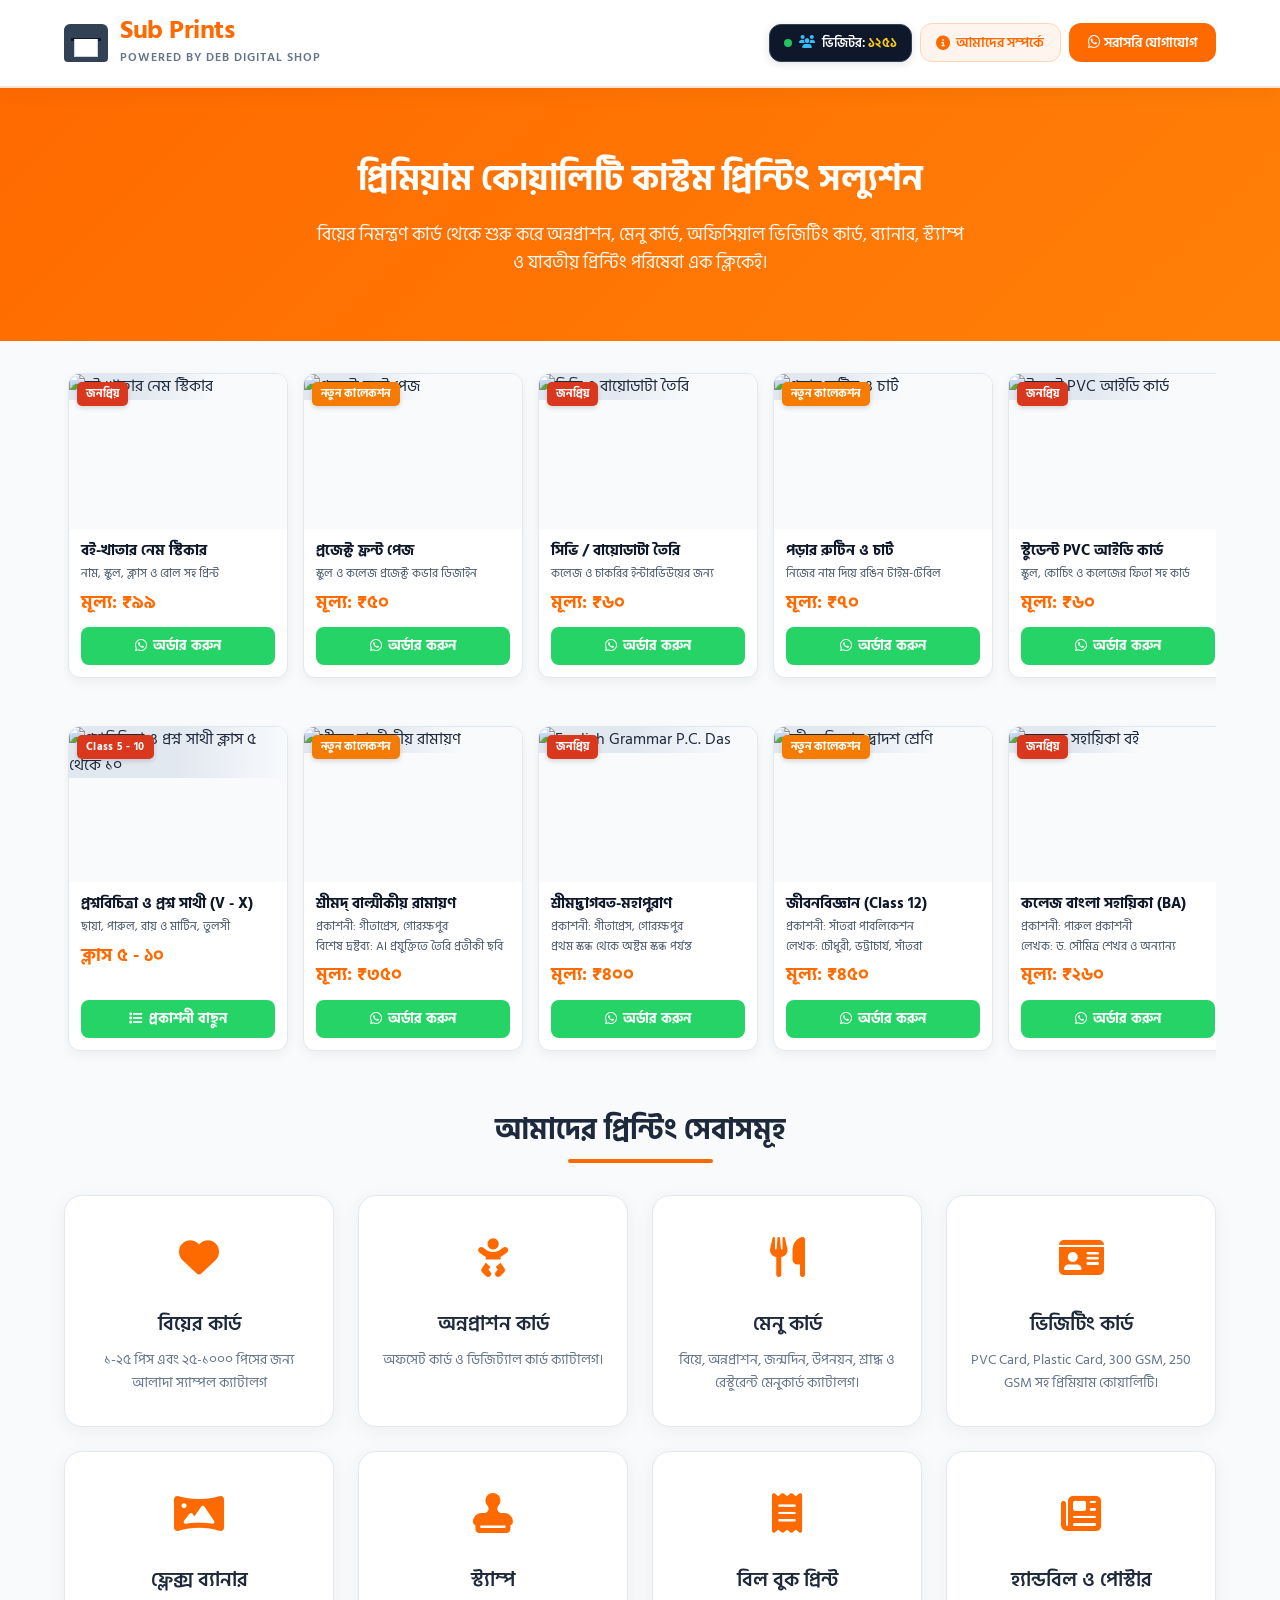
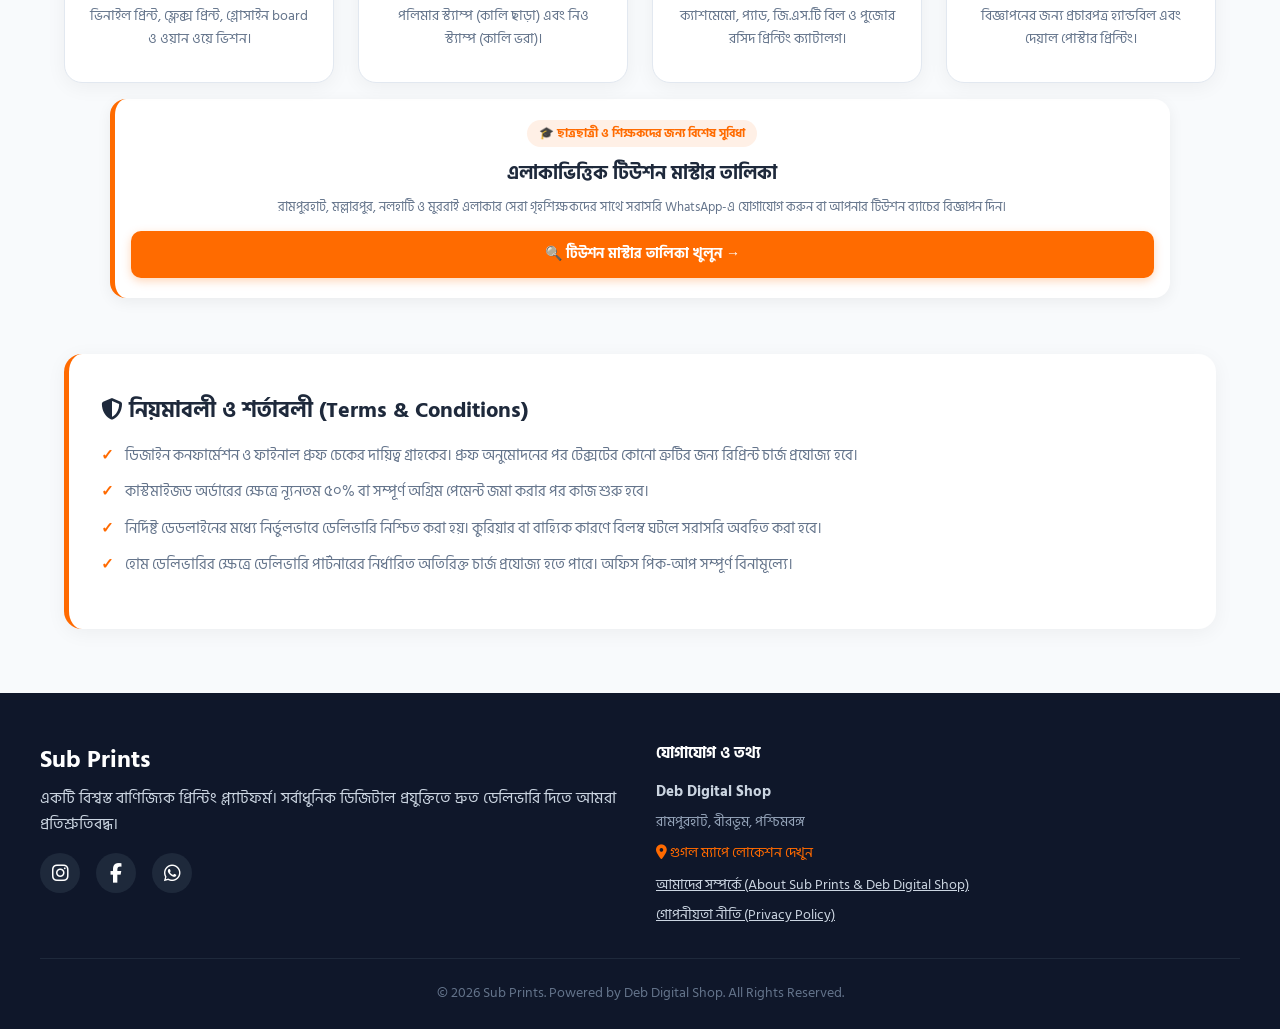
==== commit 041fac93: "Add files via upload" ====
--- a/index.html
+++ b/index.html
@@ -1425,51 +1425,51 @@
         </button>
     </div>
 </div>
-            <!-- বই ২ -->
-            <div class="ecom-card" onclick="openPredefinedBookModal('ভৌতবিজ্ঞান সহায়িকা (Class 10)', 'ছায়া প্রকাশনী', 'লেখক: দুয়ারী, গাঙ্গুলী, মাইতি', '₹৩২০')">
-                <div class="ecom-img-box">
-                    <span class="ecom-badge badge-trending">নতুন কালেকশন</span>
-                    <img src="https://lh3.googleusercontent.com/d/1xS-M6sX6LDOItOPJ8TcU2uMfVZnaag-M" 
-                         alt="ভৌতবিজ্ঞান সহায়িকা" 
-                         title="বড় করে দেখতে ছবির ওপর ক্লিক করুন"
-                         onload="this.classList.add('img-loaded')"
-                         onclick="openImageLightbox(event, this.src, 'ভৌতবিজ্ঞান সহায়িকা (Class 10) - ছায়া প্রকাশনী | মূল্য: ₹৩২০')">
-                </div>
-                <div class="ecom-body">
-                    <div>
-                        <div class="ecom-title">ভৌতবিজ্ঞান সহায়িকা (X)</div>
-                        <div class="ecom-meta">প্রকাশনী: ছায়া প্রকাশনী</div>
-                        <div class="ecom-meta">লেখক: দুয়ারী, গাঙ্গুলী, মাইতি</div>
-                        <span class="ecom-price-main">মূল্য: ₹৩২০</span>
-                    </div>
-                    <button type="button" class="ecom-green-btn">
-                        <i class="fa-brands fa-whatsapp"></i> অর্ডার করুন
-                    </button>
-                </div>
-            </div>
-
-            <!-- বই ৩ -->
-            <div class="ecom-card" onclick="openPredefinedBookModal('Applied English Grammar', 'কথা ও কাহিনী প্রকাশনী', 'লেখক: P.C. Das', '₹৪০০')">
-                <div class="ecom-img-box">
-                    <span class="ecom-badge badge-bestseller">জনপ্রিয়</span>
-                    <img src="https://lh3.googleusercontent.com/d/1xS-M6sX6LDOItOPJ8TcU2uMfVZnaag-M" 
-                         alt="English Grammar P.C. Das" 
-                         title="বড় করে দেখতে ছবির ওপর ক্লিক করুন"
-                         onload="this.classList.add('img-loaded')"
-                         onclick="openImageLightbox(event, this.src, 'Applied English Grammar (P.C. Das) | মূল্য: ₹৪০০')">
-                </div>
-                <div class="ecom-body">
-                    <div>
-                        <div class="ecom-title">English Grammar</div>
-                        <div class="ecom-meta">প্রকাশনী: কথা ও কাহিনী</div>
-                        <div class="ecom-meta">লেখক: P.C. Das</div>
-                        <span class="ecom-price-main">মূল্য: ₹৪০০</span>
-                    </div>
-                    <button type="button" class="ecom-green-btn">
-                        <i class="fa-brands fa-whatsapp"></i> অর্ডার করুন
-                    </button>
-                </div>
-            </div>
+          <!-- বই ২ -->
+          <div class="ecom-card" onclick="openPredefinedBookModal('শ্রীমদ্ বাল্মীকীয় রামায়ণ', 'গীতাপ্রেস, গোরক্ষপুর', '₹৩৫০')">
+            <div class="ecom-img-box">
+                <span class="ecom-badge badge-trending">নতুন কালেকশন</span>
+                <img src="https://lh3.googleusercontent.com/d/1LrlzUsCY4cw1e77VC5dX3fCQtvRTfCeb" 
+                     alt="শ্রীমদ্ বাল্মীকীয় রামায়ণ" 
+                     title="বড় করে দেখতে ছবির ওপর ক্লিক করুন"
+                     onload="this.classList.add('img-loaded')"
+                     onclick="openImageLightbox(event, this.src, 'শ্রীমদ্ বাল্মীকীয় রামায়ণ - গীতাপ্রেস, গোরক্ষপুর | মূল্য: ₹৩৫০')">
+            </div>
+            <div class="ecom-body">
+                <div>
+                    <div class="ecom-title">শ্রীমদ্ বাল্মীকীয় রামায়ণ</div>
+                    <div class="ecom-meta">প্রকাশনী: গীতাপ্রেস, গোরক্ষপুর</div>
+                    <div class="ecom-meta">বিশেষ দ্রষ্টব্য: AI প্রযুক্তিতে তৈরি প্রতীকী ছবি</div>
+                    <span class="ecom-price-main">মূল্য: ₹৩৫০</span>
+                </div>
+                <button type="button" class="ecom-green-btn">
+                    <i class="fa-brands fa-whatsapp"></i> অর্ডার করুন
+                </button>
+            </div>
+        </div>
+
+<!-- বই ৩ -->
+<div class="ecom-card" onclick="openPredefinedBookModal('শ্রীমদ্ভাগবত-মহাপুরাণ প্রথম স্কন্ধ থেকে অষ্টম স্কন্ধ পর্যন্ত', 'গীতাপ্রেস, গোরক্ষপুর', '₹৪০০')">
+    <div class="ecom-img-box">
+        <span class="ecom-badge badge-bestseller">জনপ্রিয়</span>
+        <img src="https://lh3.googleusercontent.com/d/1p8i_Ljk0_q2U3CGM4ce0LR_JsT5C48VI" 
+             alt="English Grammar P.C. Das" 
+             title="বড় করে দেখতে ছবির ওপর ক্লিক করুন"
+             onload="this.classList.add('img-loaded')"
+             onclick="openImageLightbox(event, this.src, 'Applied English Grammar (P.C. Das) | মূল্য: ₹৪০০')">
+    </div>
+    <div class="ecom-body">
+        <div>
+            <div class="ecom-title">শ্রীমদ্ভাগবত-মহাপুরাণ</div>
+            <div class="ecom-meta">প্রকাশনী: গীতাপ্রেস, গোরক্ষপুর</div>
+            <div class="ecom-meta">প্রথম স্কন্ধ থেকে অষ্টম স্কন্ধ পর্যন্ত</div>
+            <span class="ecom-price-main">মূল্য: ₹৪০০</span>
+        </div>
+        <button type="button" class="ecom-green-btn">
+            <i class="fa-brands fa-whatsapp"></i> অর্ডার করুন
+        </button>
+    </div>
+</div>
 
             <!-- বই ৪ -->
             <div class="ecom-card" onclick="openPredefinedBookModal('জীবনবিজ্ঞান সহায়িকা (Class 12)', 'সাঁতরা পাবলিকেশন', 'লেখক: চৌধুরী, ভট্টাচার্য, সাঁতরা', '₹৪৫০')">
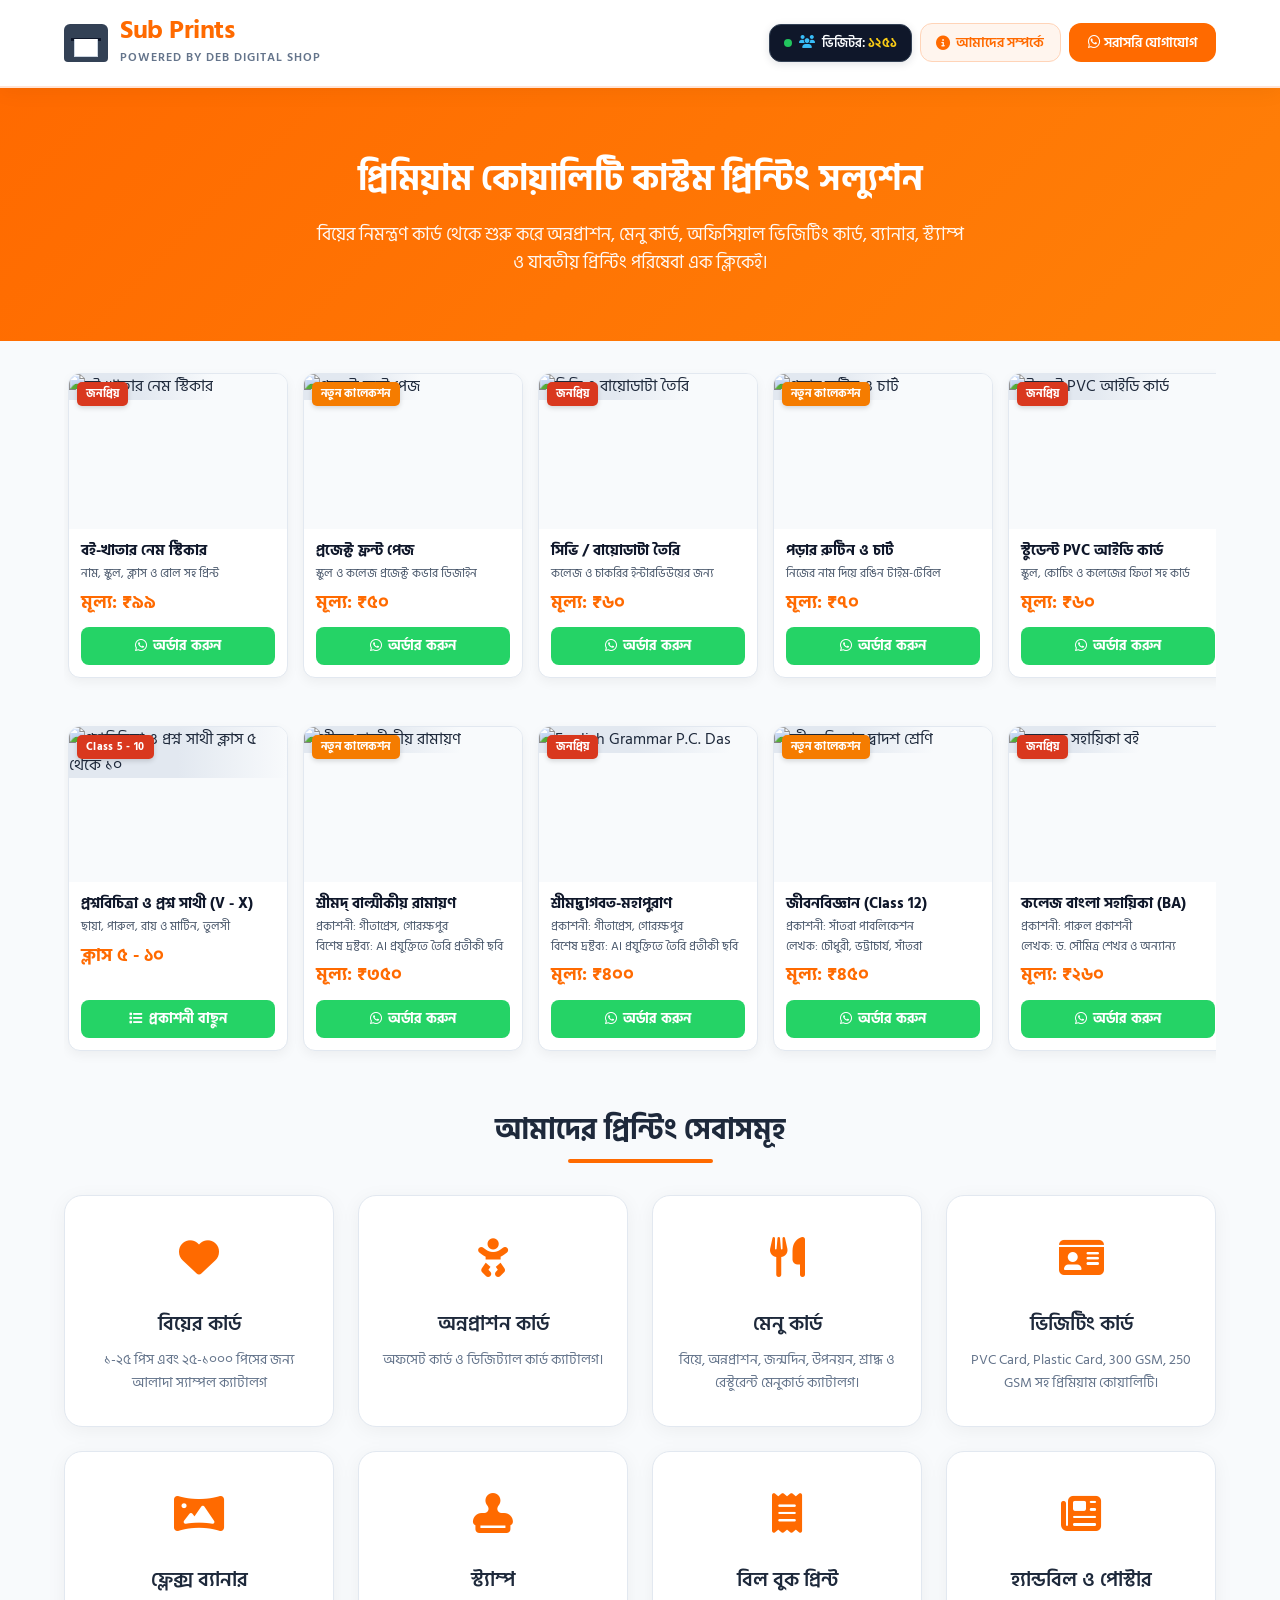
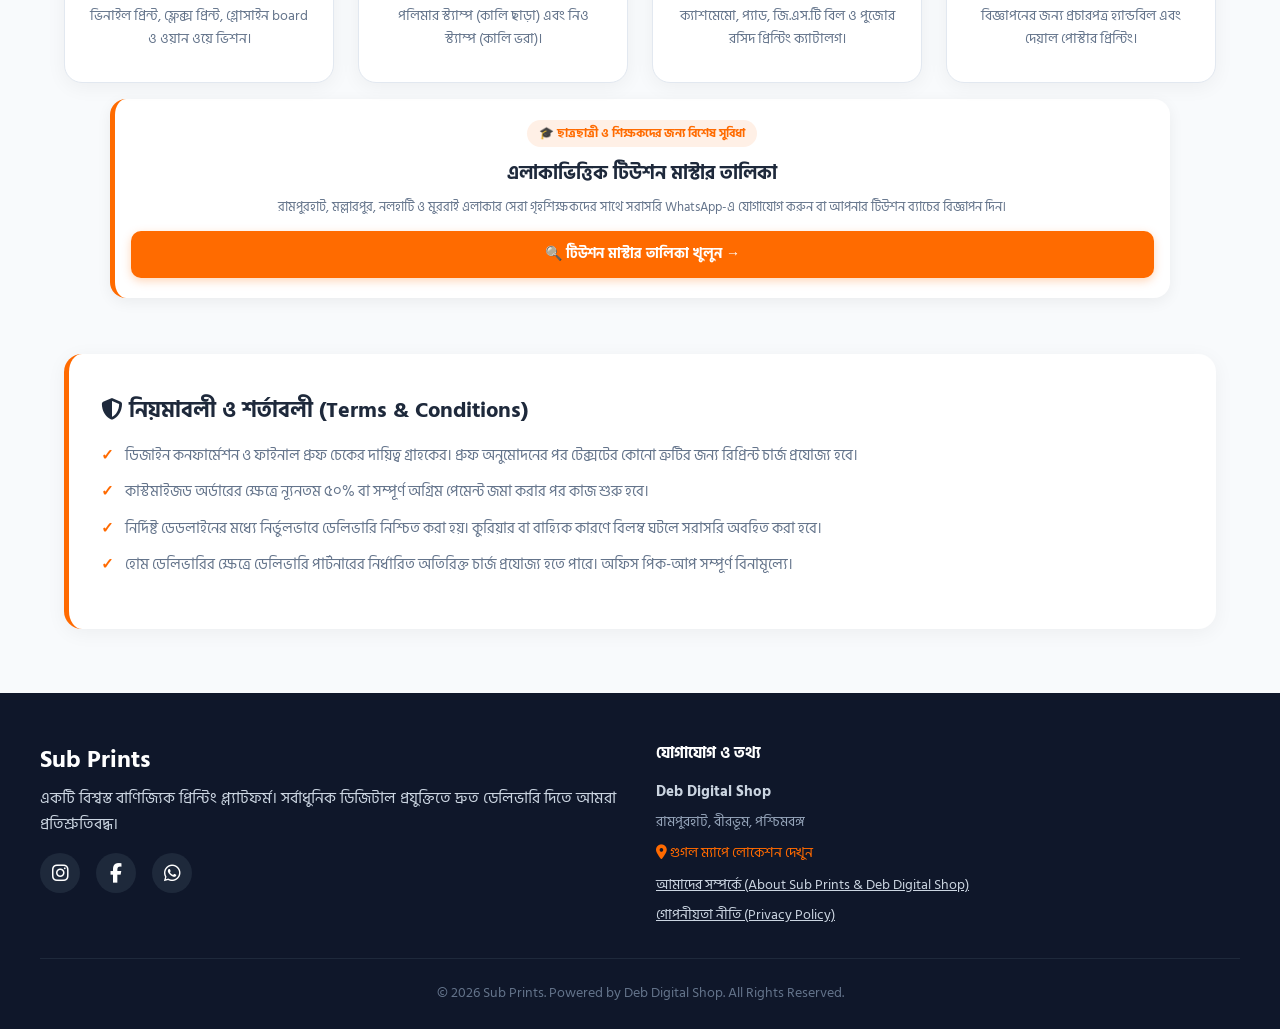
==== commit d34a4d89: "Add files via upload" ====
--- a/index.html
+++ b/index.html
@@ -1429,7 +1429,7 @@
           <div class="ecom-card" onclick="openPredefinedBookModal('শ্রীমদ্ বাল্মীকীয় রামায়ণ', 'গীতাপ্রেস, গোরক্ষপুর', '₹৩৫০')">
             <div class="ecom-img-box">
                 <span class="ecom-badge badge-trending">নতুন কালেকশন</span>
-                <img src="https://lh3.googleusercontent.com/d/1LrlzUsCY4cw1e77VC5dX3fCQtvRTfCeb" 
+                <img src="https://lh3.googleusercontent.com/d/1p8i_Ljk0_q2U3CGM4ce0LR_JsT5C48VI" 
                      alt="শ্রীমদ্ বাল্মীকীয় রামায়ণ" 
                      title="বড় করে দেখতে ছবির ওপর ক্লিক করুন"
                      onload="this.classList.add('img-loaded')"
@@ -1452,7 +1452,7 @@
 <div class="ecom-card" onclick="openPredefinedBookModal('শ্রীমদ্ভাগবত-মহাপুরাণ প্রথম স্কন্ধ থেকে অষ্টম স্কন্ধ পর্যন্ত', 'গীতাপ্রেস, গোরক্ষপুর', '₹৪০০')">
     <div class="ecom-img-box">
         <span class="ecom-badge badge-bestseller">জনপ্রিয়</span>
-        <img src="https://lh3.googleusercontent.com/d/1p8i_Ljk0_q2U3CGM4ce0LR_JsT5C48VI" 
+        <img src="https://lh3.googleusercontent.com/d/1LrlzUsCY4cw1e77VC5dX3fCQtvRTfCeb" 
              alt="English Grammar P.C. Das" 
              title="বড় করে দেখতে ছবির ওপর ক্লিক করুন"
              onload="this.classList.add('img-loaded')"
@@ -1462,7 +1462,7 @@
         <div>
             <div class="ecom-title">শ্রীমদ্ভাগবত-মহাপুরাণ</div>
             <div class="ecom-meta">প্রকাশনী: গীতাপ্রেস, গোরক্ষপুর</div>
-            <div class="ecom-meta">প্রথম স্কন্ধ থেকে অষ্টম স্কন্ধ পর্যন্ত</div>
+            <div class="ecom-meta">বিশেষ দ্রষ্টব্য: AI প্রযুক্তিতে তৈরি প্রতীকী ছবি</div>
             <span class="ecom-price-main">মূল্য: ₹৪০০</span>
         </div>
         <button type="button" class="ecom-green-btn">
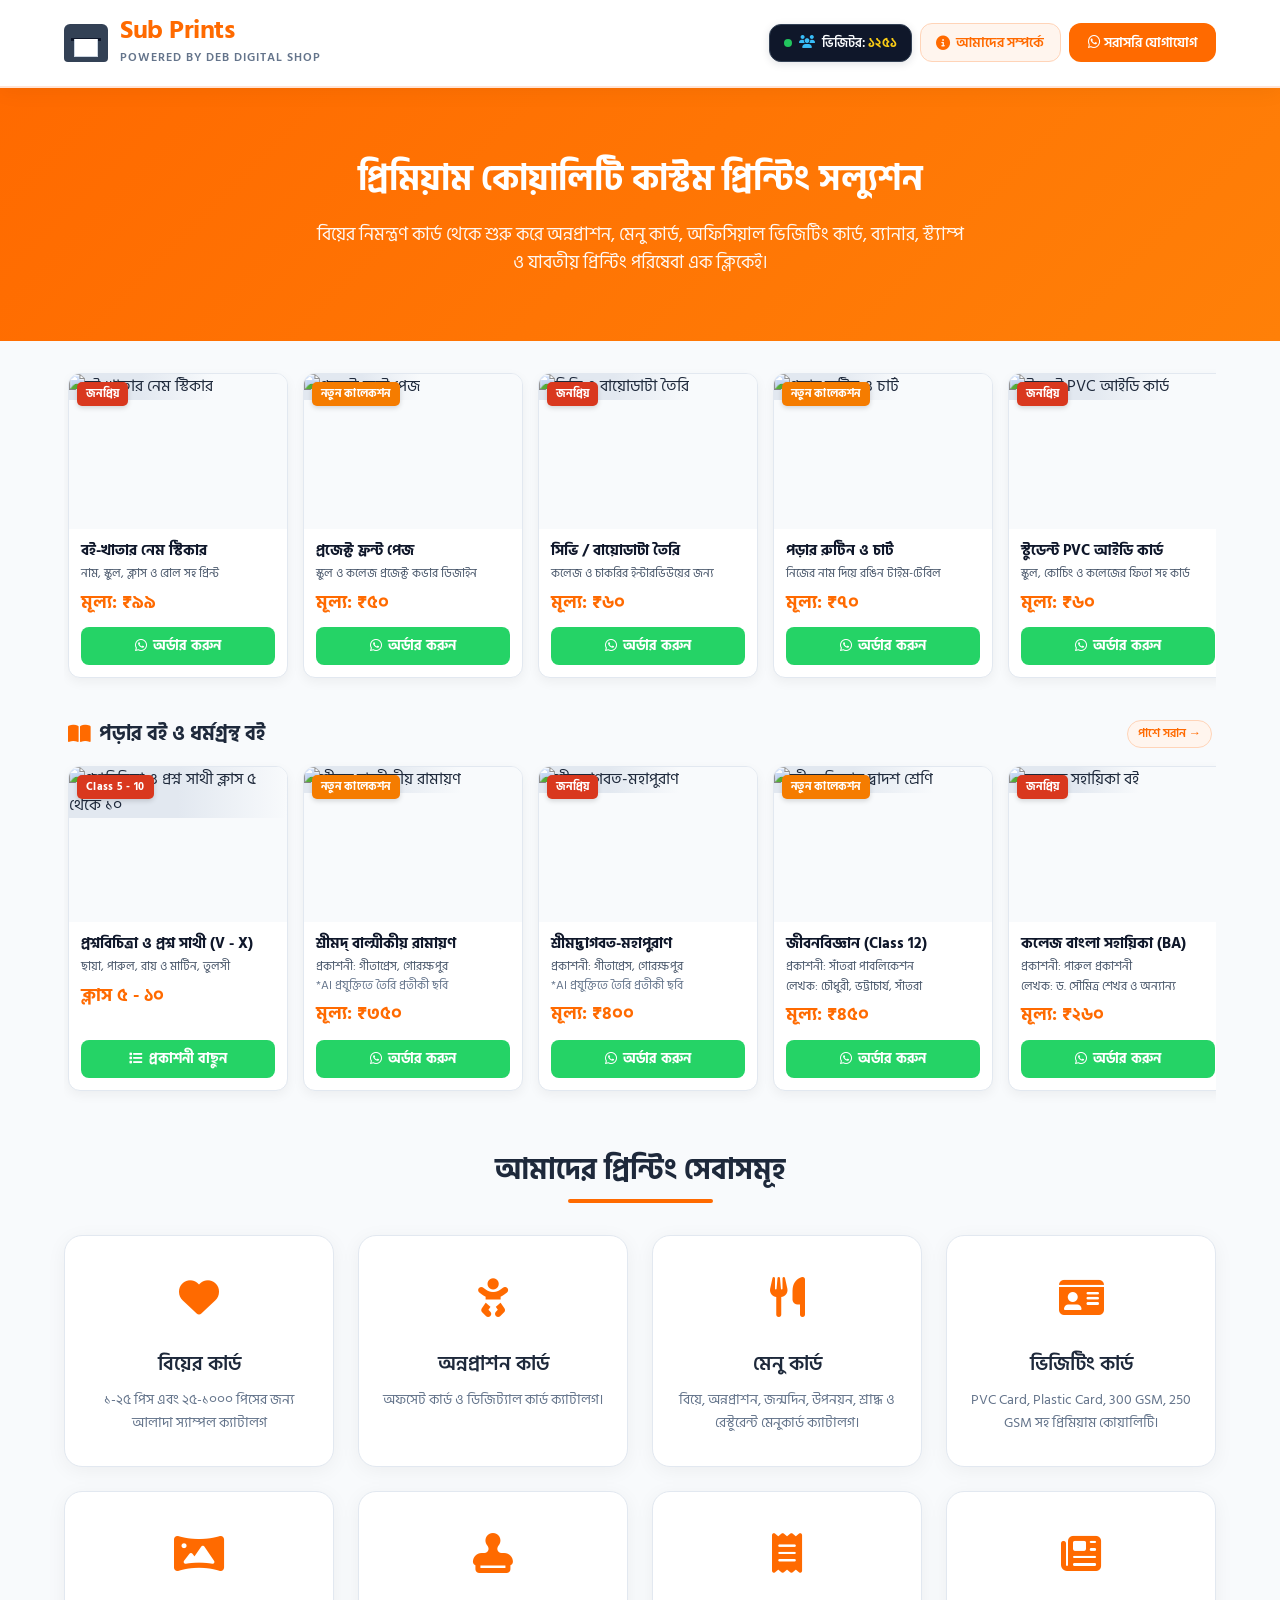
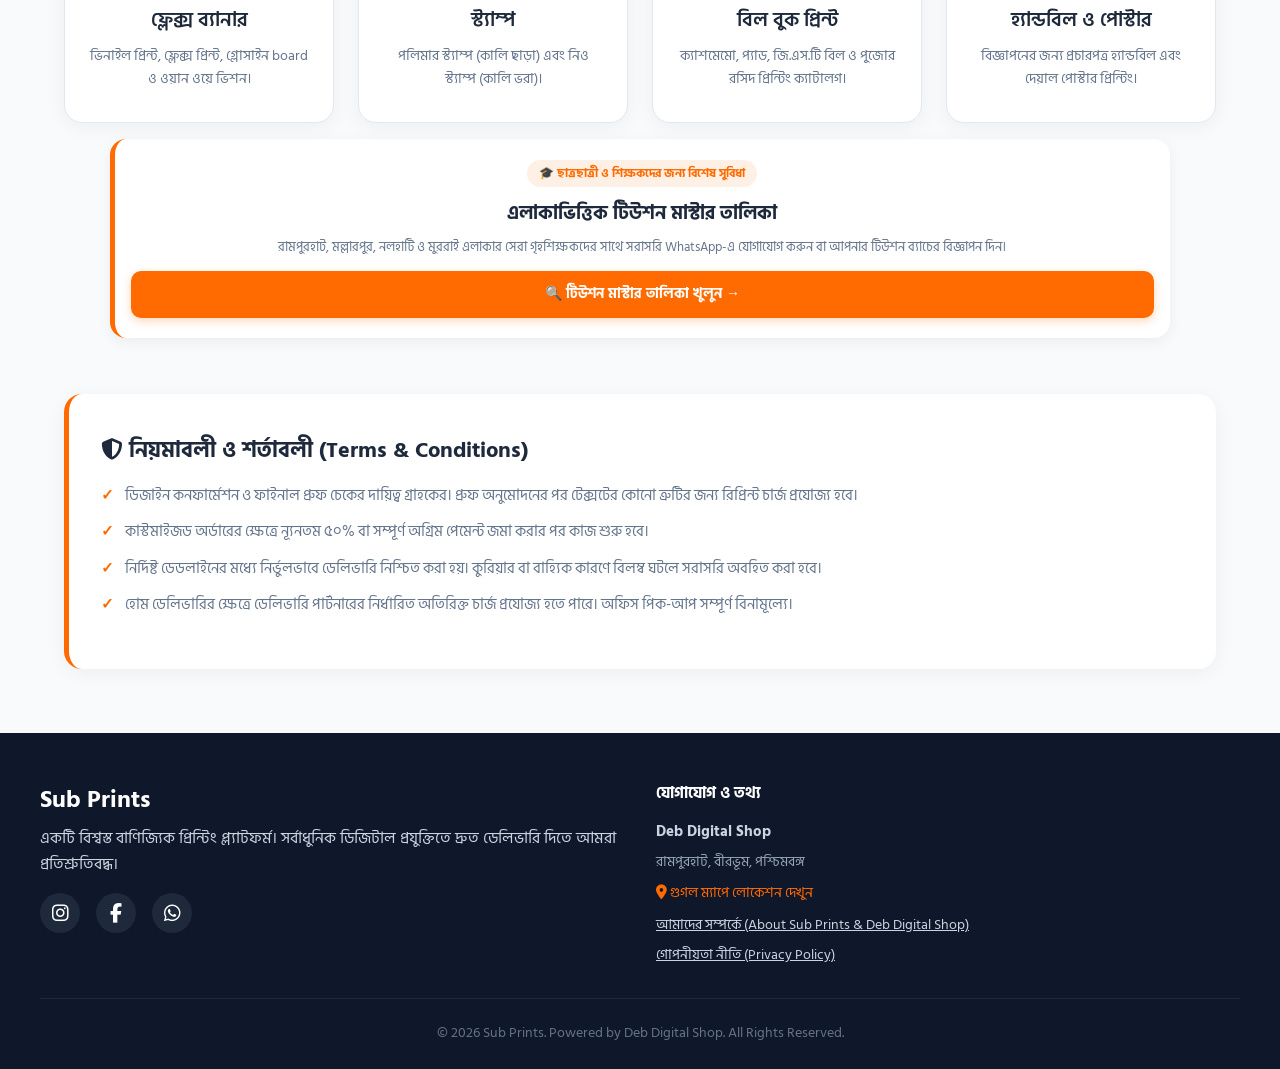
==== commit bc83d205: "Add files via upload" ====
--- a/index.html
+++ b/index.html
@@ -1402,44 +1402,56 @@
 
         </div>
     </div>
-    <!-- ২য় সেকশন: পড়ার বই স্লাইডার -->
-    <div class="student-slider-container">
-        <div class="student-slider">
-
-<!-- নতুন প্রশ্নবিচিত্রা ও প্রশ্ন সাথী (ক্লাস ৫ - ১০) কার্ড -->
-<div class="ecom-card" onclick="openPrashnaBichitraFlow()">
-    <div class="ecom-img-box">
-        <span class="ecom-badge badge-bestseller">Class 5 - 10</span>
-        <img src="https://lh3.googleusercontent.com/d/1xS-M6sX6LDOItOPJ8TcU2uMfVZnaag-M" 
-             alt="প্রশ্নবিচিত্রা ও প্রশ্ন সাথী ক্লাস ৫ থেকে ১০" 
-             onload="this.classList.add('img-loaded')">
+   <!-- ২য় সেকশন: পড়ার বই স্লাইডার -->
+   <div class="student-slider-container">
+
+    <div style="display: flex; align-items: center; justify-content: space-between; margin-bottom: 8px; padding: 0 4px;">
+        <h3 style="font-size: 1.25rem; font-weight: 700; color: #1E293B; display: flex; align-items: center; gap: 8px;">
+            <i class="fa-solid fa-book-open" style="color: var(--primary-orange);"></i> 
+            পড়ার বই ও ধর্মগ্রন্থ বই
+        </h3>
+        <span style="font-size: 0.78rem; font-weight: 600; color: var(--primary-orange); background: #FFF5EE; padding: 3px 10px; border-radius: 20px; border: 1px solid #FFD4B8;">
+            পাশে সরান &rarr;
+        </span>
     </div>
-    <div class="ecom-body">
-        <div>
-            <div class="ecom-title">প্রশ্নবিচিত্রা ও প্রশ্ন সাথী (V - X)</div>
-            <div class="ecom-meta">ছায়া, পারুল, রায় ও মার্টিন, তুলসী</div>
-            <span class="ecom-price-main">ক্লাস ৫ - ১০</span>
+
+    <div class="student-slider">
+
+        <!-- নতুন প্রশ্নবিচিত্রা ও প্রশ্ন সাথী (ক্লাস ৫ - ১০) কার্ড -->
+        <div class="ecom-card" onclick="openPrashnaBichitraFlow()">
+            <div class="ecom-img-box">
+                <span class="ecom-badge badge-bestseller">Class 5 - 10</span>
+                <img src="https://lh3.googleusercontent.com/d/1xS-M6sX6LDOItOPJ8TcU2uMfVZnaag-M" 
+                     alt="প্রশ্নবিচিত্রা ও প্রশ্ন সাথী ক্লাস ৫ থেকে ১০" 
+                     onload="this.classList.add('img-loaded')">
+            </div>
+            <div class="ecom-body">
+                <div>
+                    <div class="ecom-title">প্রশ্নবিচিত্রা ও প্রশ্ন সাথী (V - X)</div>
+                    <div class="ecom-meta">ছায়া, পারুল, রায় ও মার্টিন, তুলসী</div>
+                    <span class="ecom-price-main">ক্লাস ৫ - ১০</span>
+                </div>
+                <button type="button" class="ecom-green-btn">
+                    <i class="fa-solid fa-list"></i> প্রকাশনী বাছুন
+                </button>
+            </div>
         </div>
-        <button type="button" class="ecom-green-btn">
-            <i class="fa-solid fa-list"></i> প্রকাশনী বাছুন
-        </button>
-    </div>
-</div>
-          <!-- বই ২ -->
-          <div class="ecom-card" onclick="openPredefinedBookModal('শ্রীমদ্ বাল্মীকীয় রামায়ণ', 'গীতাপ্রেস, গোরক্ষপুর', '₹৩৫০')">
+
+        <!-- বই ২ -->
+        <div class="ecom-card" onclick="openPredefinedBookModal('শ্রীমদ্ বাল্মীকীয় রামায়ণ', 'গীতাপ্রেস, গোরক্ষপুর', 'বিশেষ দ্রষ্টব্য: AI প্রযুক্তিতে তৈরি প্রতীকী ছবি', '₹৩৫০')">
             <div class="ecom-img-box">
                 <span class="ecom-badge badge-trending">নতুন কালেকশন</span>
                 <img src="https://lh3.googleusercontent.com/d/1p8i_Ljk0_q2U3CGM4ce0LR_JsT5C48VI" 
-                     alt="শ্রীমদ্ বাল্মীকীয় রামায়ণ" 
+                     alt="শ্রীমদ্ বাল্মীকীয় রামায়ণ" 
                      title="বড় করে দেখতে ছবির ওপর ক্লিক করুন"
                      onload="this.classList.add('img-loaded')"
-                     onclick="openImageLightbox(event, this.src, 'শ্রীমদ্ বাল্মীকীয় রামায়ণ - গীতাপ্রেস, গোরক্ষপুর | মূল্য: ₹৩৫০')">
+                     onclick="openImageLightbox(event, this.src, 'শ্রীমদ্ বাল্মীকীয় রামায়ণ - গীতাপ্রেস, গোরক্ষপুর | মূল্য: ₹৩৫০')">
             </div>
             <div class="ecom-body">
                 <div>
-                    <div class="ecom-title">শ্রীমদ্ বাল্মীকীয় রামায়ণ</div>
+                    <div class="ecom-title">শ্রীমদ্ বাল্মীকীয় রামায়ণ</div>
                     <div class="ecom-meta">প্রকাশনী: গীতাপ্রেস, গোরক্ষপুর</div>
-                    <div class="ecom-meta">বিশেষ দ্রষ্টব্য: AI প্রযুক্তিতে তৈরি প্রতীকী ছবি</div>
+                    <div class="ecom-meta" style="font-size: 0.72rem; color: #64748B;">*AI প্রযুক্তিতে তৈরি প্রতীকী ছবি</div>
                     <span class="ecom-price-main">মূল্য: ₹৩৫০</span>
                 </div>
                 <button type="button" class="ecom-green-btn">
@@ -1448,28 +1460,28 @@
             </div>
         </div>
 
-<!-- বই ৩ -->
-<div class="ecom-card" onclick="openPredefinedBookModal('শ্রীমদ্ভাগবত-মহাপুরাণ প্রথম স্কন্ধ থেকে অষ্টম স্কন্ধ পর্যন্ত', 'গীতাপ্রেস, গোরক্ষপুর', '₹৪০০')">
-    <div class="ecom-img-box">
-        <span class="ecom-badge badge-bestseller">জনপ্রিয়</span>
-        <img src="https://lh3.googleusercontent.com/d/1LrlzUsCY4cw1e77VC5dX3fCQtvRTfCeb" 
-             alt="English Grammar P.C. Das" 
-             title="বড় করে দেখতে ছবির ওপর ক্লিক করুন"
-             onload="this.classList.add('img-loaded')"
-             onclick="openImageLightbox(event, this.src, 'Applied English Grammar (P.C. Das) | মূল্য: ₹৪০০')">
-    </div>
-    <div class="ecom-body">
-        <div>
-            <div class="ecom-title">শ্রীমদ্ভাগবত-মহাপুরাণ</div>
-            <div class="ecom-meta">প্রকাশনী: গীতাপ্রেস, গোরক্ষপুর</div>
-            <div class="ecom-meta">বিশেষ দ্রষ্টব্য: AI প্রযুক্তিতে তৈরি প্রতীকী ছবি</div>
-            <span class="ecom-price-main">মূল্য: ₹৪০০</span>
+        <!-- বই ৩ -->
+        <div class="ecom-card" onclick="openPredefinedBookModal('শ্রীমদ্ভাগবত-মহাপুরাণ (১ম - ৮ম স্কন্ধ)', 'গীতাপ্রেস, গোরক্ষপুর', 'বিশেষ দ্রষ্টব্য: AI প্রযুক্তিতে তৈরি প্রতীকী ছবি', '₹৪০০')">
+            <div class="ecom-img-box">
+                <span class="ecom-badge badge-bestseller">জনপ্রিয়</span>
+                <img src="https://lh3.googleusercontent.com/d/1LrlzUsCY4cw1e77VC5dX3fCQtvRTfCeb" 
+                     alt="শ্রীমদ্ভাগবত-মহাপুরাণ" 
+                     title="বড় করে দেখতে ছবির ওপর ক্লিক করুন"
+                     onload="this.classList.add('img-loaded')"
+                     onclick="openImageLightbox(event, this.src, 'শ্রীমদ্ভাগবত-মহাপুরাণ - গীতাপ্রেস, গোরক্ষপুর | মূল্য: ₹৪০০')">
+            </div>
+            <div class="ecom-body">
+                <div>
+                    <div class="ecom-title">শ্রীমদ্ভাগবত-মহাপুরাণ</div>
+                    <div class="ecom-meta">প্রকাশনী: গীতাপ্রেস, গোরক্ষপুর</div>
+                    <div class="ecom-meta" style="font-size: 0.72rem; color: #64748B;">*AI প্রযুক্তিতে তৈরি প্রতীকী ছবি</div>
+                    <span class="ecom-price-main">মূল্য: ₹৪০০</span>
+                </div>
+                <button type="button" class="ecom-green-btn">
+                    <i class="fa-brands fa-whatsapp"></i> অর্ডার করুন
+                </button>
+            </div>
         </div>
-        <button type="button" class="ecom-green-btn">
-            <i class="fa-brands fa-whatsapp"></i> অর্ডার করুন
-        </button>
-    </div>
-</div>
 
             <!-- বই ৪ -->
             <div class="ecom-card" onclick="openPredefinedBookModal('জীবনবিজ্ঞান সহায়িকা (Class 12)', 'সাঁতরা পাবলিকেশন', 'লেখক: চৌধুরী, ভট্টাচার্য, সাঁতরা', '₹৪৫০')">
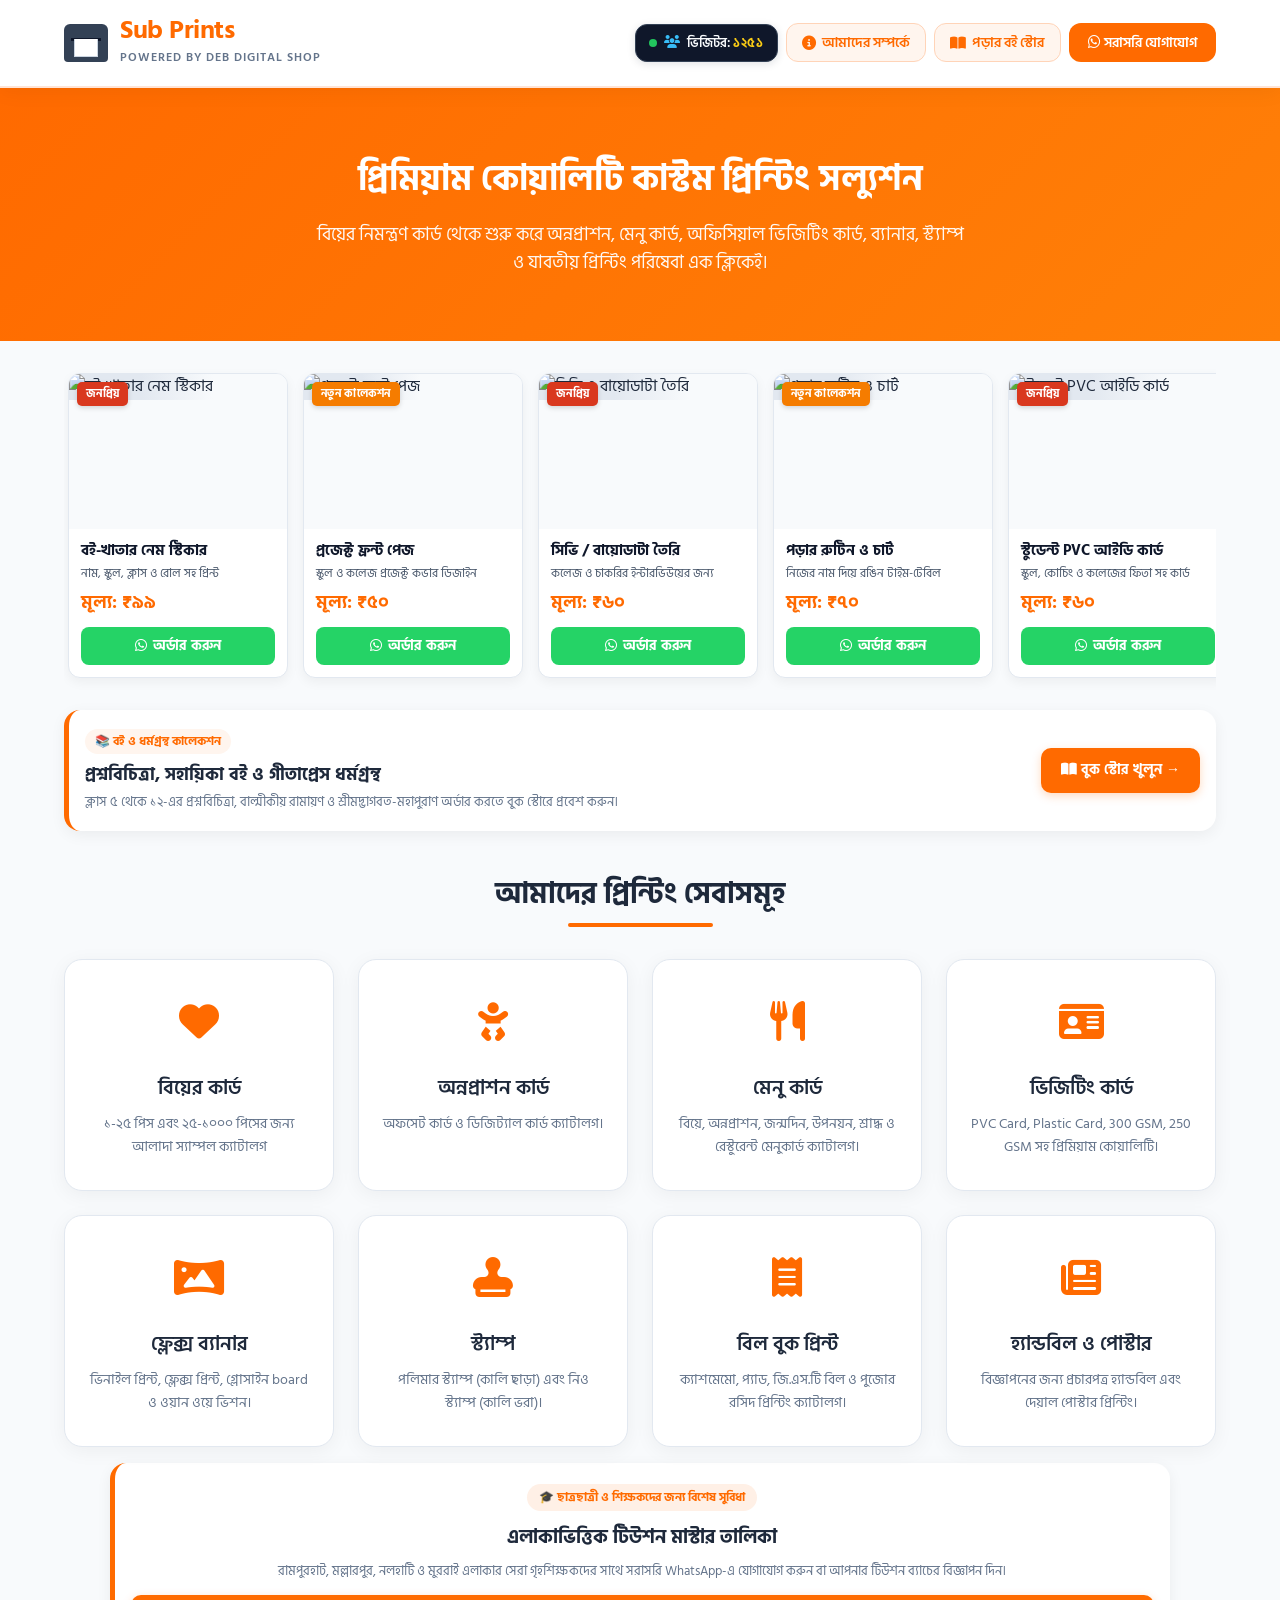
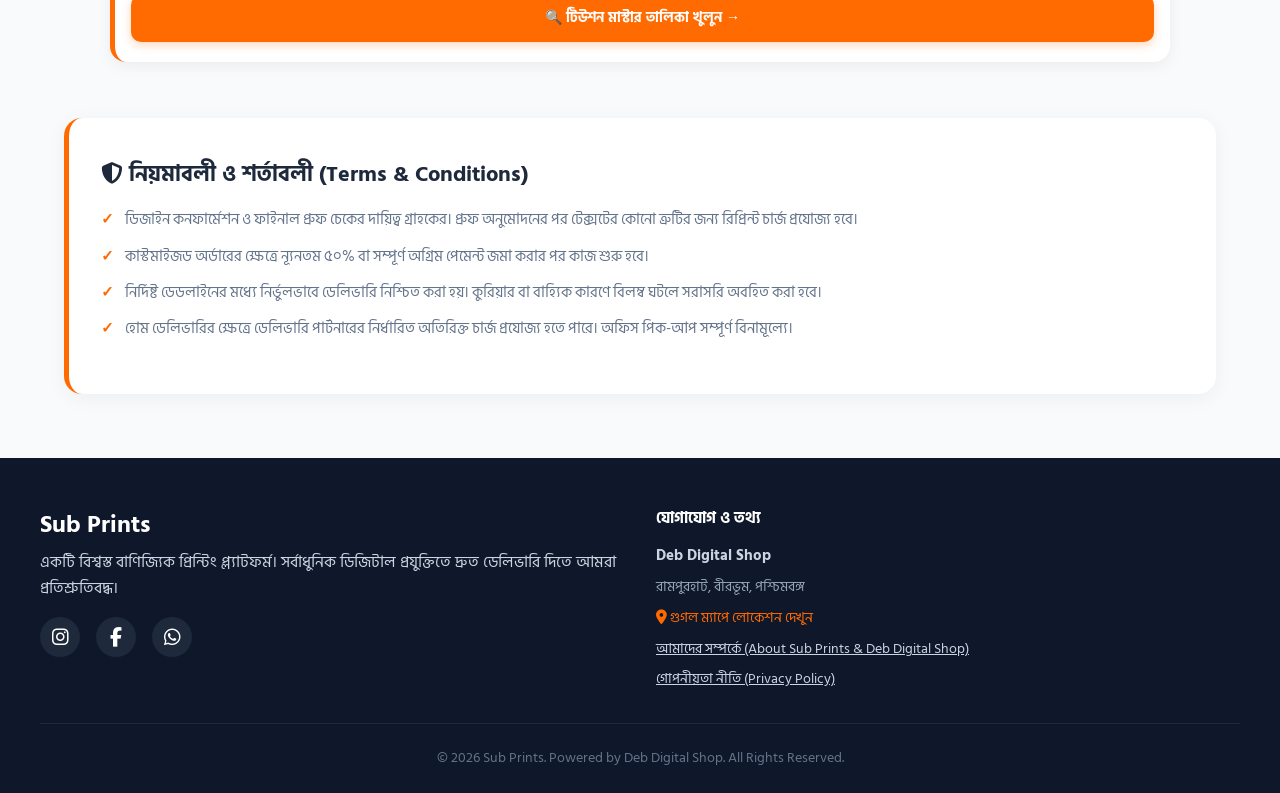
==== commit 67d39be4: "Add files via upload" ====
--- a/index.html
+++ b/index.html
@@ -1,6 +1,15 @@
 <!DOCTYPE html>
 <html lang="bn">
 <head>
+    <!-- Google tag (gtag.js) -->
+    <script async src="https://www.googletagmanager.com/gtag/js?id=G-ENJ7LQ7YKG"></script>
+    <script>
+      window.dataLayer = window.dataLayer || [];
+      function gtag(){dataLayer.push(arguments);}
+      gtag('js', new Date());
+
+      gtag('config', 'G-ENJ7LQ7YKG');
+    </script>
     <meta charset="UTF-8">
     <meta name="viewport" content="width=device-width, initial-scale=1.0">
     <title>Sub Prints | Powered by Deb Digital Shop</title>
@@ -1273,6 +1282,9 @@
                 <a href="about.html" class="btn-outline-nav">
                     <i class="fa-solid fa-circle-info"></i> আমাদের সম্পর্কে
                 </a>
+                <a href="books.html" class="btn-outline-nav">
+                    <i class="fa-solid fa-book-open"></i> পড়ার বই স্টোর
+                </a>
                 <a href="https://wa.me/919732322525" target="_blank" class="btn-primary" style="padding: 0.5rem 1.2rem; text-decoration: none; font-size: 0.9rem; width: auto;">
                     <i class="fa-brands fa-whatsapp"></i> সরাসরি যোগাযোগ
                 </a>
@@ -1402,251 +1414,23 @@
 
         </div>
     </div>
-   <!-- ২য় সেকশন: পড়ার বই স্লাইডার -->
-   <div class="student-slider-container">
-
-    <div style="display: flex; align-items: center; justify-content: space-between; margin-bottom: 8px; padding: 0 4px;">
-        <h3 style="font-size: 1.25rem; font-weight: 700; color: #1E293B; display: flex; align-items: center; gap: 8px;">
-            <i class="fa-solid fa-book-open" style="color: var(--primary-orange);"></i> 
-            পড়ার বই ও ধর্মগ্রন্থ বই
+<!-- ২য় সেকশন: আলাদা বই স্টোর পেজের বাটন -->
+<div style="background: #ffffff; border-radius: 16px; padding: 18px 16px; margin: 16px auto; max-width: 1152px; box-shadow: 0 4px 15px rgba(0,0,0,0.06); border-left: 5px solid #FF6A00; display: flex; flex-wrap: wrap; align-items: center; justify-content: space-between; gap: 12px;">
+    <div>
+        <span style="background: #FFF5EE; color: #FF6A00; font-size: 12px; font-weight: 700; padding: 3px 10px; border-radius: 20px; display: inline-block; margin-bottom: 5px;">
+            📚 বই ও ধর্মগ্রন্থ কালেকশন
+        </span>
+        <h3 style="color: #1E293B; font-size: 18px; margin: 2px 0; font-weight: 700;">
+            প্রশ্নবিচিত্রা, সহায়িকা বই ও গীতাপ্রেস ধর্মগ্রন্থ
         </h3>
-        <span style="font-size: 0.78rem; font-weight: 600; color: var(--primary-orange); background: #FFF5EE; padding: 3px 10px; border-radius: 20px; border: 1px solid #FFD4B8;">
-            পাশে সরান &rarr;
-        </span>
+        <p style="color: #64748B; font-size: 13px; margin: 0;">
+            ক্লাস ৫ থেকে ১২-এর প্রশ্নবিচিত্রা, বাল্মীকীয় রামায়ণ ও শ্রীমদ্ভাগবত-মহাপুরাণ অর্ডার করতে বুক স্টোরে প্রবেশ করুন।
+        </p>
     </div>
-
-    <div class="student-slider">
-
-        <!-- নতুন প্রশ্নবিচিত্রা ও প্রশ্ন সাথী (ক্লাস ৫ - ১০) কার্ড -->
-        <div class="ecom-card" onclick="openPrashnaBichitraFlow()">
-            <div class="ecom-img-box">
-                <span class="ecom-badge badge-bestseller">Class 5 - 10</span>
-                <img src="https://lh3.googleusercontent.com/d/1xS-M6sX6LDOItOPJ8TcU2uMfVZnaag-M" 
-                     alt="প্রশ্নবিচিত্রা ও প্রশ্ন সাথী ক্লাস ৫ থেকে ১০" 
-                     onload="this.classList.add('img-loaded')">
-            </div>
-            <div class="ecom-body">
-                <div>
-                    <div class="ecom-title">প্রশ্নবিচিত্রা ও প্রশ্ন সাথী (V - X)</div>
-                    <div class="ecom-meta">ছায়া, পারুল, রায় ও মার্টিন, তুলসী</div>
-                    <span class="ecom-price-main">ক্লাস ৫ - ১০</span>
-                </div>
-                <button type="button" class="ecom-green-btn">
-                    <i class="fa-solid fa-list"></i> প্রকাশনী বাছুন
-                </button>
-            </div>
-        </div>
-
-        <!-- বই ২ -->
-        <div class="ecom-card" onclick="openPredefinedBookModal('শ্রীমদ্ বাল্মীকীয় রামায়ণ', 'গীতাপ্রেস, গোরক্ষপুর', 'বিশেষ দ্রষ্টব্য: AI প্রযুক্তিতে তৈরি প্রতীকী ছবি', '₹৩৫০')">
-            <div class="ecom-img-box">
-                <span class="ecom-badge badge-trending">নতুন কালেকশন</span>
-                <img src="https://lh3.googleusercontent.com/d/1p8i_Ljk0_q2U3CGM4ce0LR_JsT5C48VI" 
-                     alt="শ্রীমদ্ বাল্মীকীয় রামায়ণ" 
-                     title="বড় করে দেখতে ছবির ওপর ক্লিক করুন"
-                     onload="this.classList.add('img-loaded')"
-                     onclick="openImageLightbox(event, this.src, 'শ্রীমদ্ বাল্মীকীয় রামায়ণ - গীতাপ্রেস, গোরক্ষপুর | মূল্য: ₹৩৫০')">
-            </div>
-            <div class="ecom-body">
-                <div>
-                    <div class="ecom-title">শ্রীমদ্ বাল্মীকীয় রামায়ণ</div>
-                    <div class="ecom-meta">প্রকাশনী: গীতাপ্রেস, গোরক্ষপুর</div>
-                    <div class="ecom-meta" style="font-size: 0.72rem; color: #64748B;">*AI প্রযুক্তিতে তৈরি প্রতীকী ছবি</div>
-                    <span class="ecom-price-main">মূল্য: ₹৩৫০</span>
-                </div>
-                <button type="button" class="ecom-green-btn">
-                    <i class="fa-brands fa-whatsapp"></i> অর্ডার করুন
-                </button>
-            </div>
-        </div>
-
-        <!-- বই ৩ -->
-        <div class="ecom-card" onclick="openPredefinedBookModal('শ্রীমদ্ভাগবত-মহাপুরাণ (১ম - ৮ম স্কন্ধ)', 'গীতাপ্রেস, গোরক্ষপুর', 'বিশেষ দ্রষ্টব্য: AI প্রযুক্তিতে তৈরি প্রতীকী ছবি', '₹৪০০')">
-            <div class="ecom-img-box">
-                <span class="ecom-badge badge-bestseller">জনপ্রিয়</span>
-                <img src="https://lh3.googleusercontent.com/d/1LrlzUsCY4cw1e77VC5dX3fCQtvRTfCeb" 
-                     alt="শ্রীমদ্ভাগবত-মহাপুরাণ" 
-                     title="বড় করে দেখতে ছবির ওপর ক্লিক করুন"
-                     onload="this.classList.add('img-loaded')"
-                     onclick="openImageLightbox(event, this.src, 'শ্রীমদ্ভাগবত-মহাপুরাণ - গীতাপ্রেস, গোরক্ষপুর | মূল্য: ₹৪০০')">
-            </div>
-            <div class="ecom-body">
-                <div>
-                    <div class="ecom-title">শ্রীমদ্ভাগবত-মহাপুরাণ</div>
-                    <div class="ecom-meta">প্রকাশনী: গীতাপ্রেস, গোরক্ষপুর</div>
-                    <div class="ecom-meta" style="font-size: 0.72rem; color: #64748B;">*AI প্রযুক্তিতে তৈরি প্রতীকী ছবি</div>
-                    <span class="ecom-price-main">মূল্য: ₹৪০০</span>
-                </div>
-                <button type="button" class="ecom-green-btn">
-                    <i class="fa-brands fa-whatsapp"></i> অর্ডার করুন
-                </button>
-            </div>
-        </div>
-
-            <!-- বই ৪ -->
-            <div class="ecom-card" onclick="openPredefinedBookModal('জীবনবিজ্ঞান সহায়িকা (Class 12)', 'সাঁতরা পাবলিকেশন', 'লেখক: চৌধুরী, ভট্টাচার্য, সাঁতরা', '₹৪৫০')">
-                <div class="ecom-img-box">
-                    <span class="ecom-badge badge-trending">নতুন কালেকশন</span>
-                    <img src="https://lh3.googleusercontent.com/d/1xS-M6sX6LDOItOPJ8TcU2uMfVZnaag-M" 
-                         alt="জীবনবিজ্ঞান দ্বাদশ শ্রেণি" 
-                         title="বড় করে দেখতে ছবির ওপর ক্লিক করুন"
-                         onload="this.classList.add('img-loaded')"
-                         onclick="openImageLightbox(event, this.src, 'জীবনবিজ্ঞান (Class 12) - সাঁতরা পাবলিকেশন | মূল্য: ₹৪৫০')">
-                </div>
-                <div class="ecom-body">
-                    <div>
-                        <div class="ecom-title">জীবনবিজ্ঞান (Class 12)</div>
-                        <div class="ecom-meta">প্রকাশনী: সাঁতরা পাবলিকেশন</div>
-                        <div class="ecom-meta">লেখক: চৌধুরী, ভট্টাচার্য, সাঁতরা</div>
-                        <span class="ecom-price-main">মূল্য: ₹৪৫০</span>
-                    </div>
-                    <button type="button" class="ecom-green-btn">
-                        <i class="fa-brands fa-whatsapp"></i> অর্ডার করুন
-                    </button>
-                </div>
-            </div>
-
-            <!-- বই ৫ -->
-            <div class="ecom-card" onclick="openPredefinedBookModal('কলেজ বাংলা সহায়িকা (BA)', 'পারুল প্রকাশনী', 'লেখক: ড. সৌমিত্র শেখর ও অন্যান্য', '₹২৬০')">
-                <div class="ecom-img-box">
-                    <span class="ecom-badge badge-bestseller">জনপ্রিয়</span>
-                    <img src="https://lh3.googleusercontent.com/d/1xS-M6sX6LDOItOPJ8TcU2uMfVZnaag-M" 
-                         alt="কলেজ সহায়িকা বই" 
-                         title="বড় করে দেখতে ছবির ওপর ক্লিক করুন"
-                         onload="this.classList.add('img-loaded')"
-                         onclick="openImageLightbox(event, this.src, 'কলেজ বাংলা সহায়িকা (BA) - পারুল প্রকাশনী | মূল্য: ₹২৬০')">
-                </div>
-                <div class="ecom-body">
-                    <div>
-                        <div class="ecom-title">কলেজ বাংলা সহায়িকা (BA)</div>
-                        <div class="ecom-meta">প্রকাশনী: পারুল প্রকাশনী</div>
-                        <div class="ecom-meta">লেখক: ড. সৌমিত্র শেখর ও অন্যান্য</div>
-                        <span class="ecom-price-main">মূল্য: ₹২৬০</span>
-                    </div>
-                    <button type="button" class="ecom-green-btn">
-                        <i class="fa-brands fa-whatsapp"></i> অর্ডার করুন
-                    </button>
-                </div>
-            </div>
-
-            <!-- বই ৬ -->
-            <div class="ecom-card" onclick="openPredefinedBookModal('ইতিহাস সহায়িকা (Class 10)', 'প্রান্তিক প্রকাশনী', 'লেখক: ড. সুভাষ বিশ্বাস', '₹২৯০')">
-                <div class="ecom-img-box">
-                    <span class="ecom-badge badge-trending">নতুন কালেকশন</span>
-                    <img src="https://lh3.googleusercontent.com/d/1xS-M6sX6LDOItOPJ8TcU2uMfVZnaag-M" 
-                         alt="ইতিহাস সহায়িকা দশম শ্রেণি" 
-                         title="বড় করে দেখতে ছবির ওপর ক্লিক করুন"
-                         onload="this.classList.add('img-loaded')"
-                         onclick="openImageLightbox(event, this.src, 'ইতিহাস সহায়িকা (Class 10) - প্রান্তিক প্রকাশনী | মূল্য: ₹২৯০')">
-                </div>
-                <div class="ecom-body">
-                    <div>
-                        <div class="ecom-title">ইতিহাস সহায়িকা (X)</div>
-                        <div class="ecom-meta">প্রকাশনী: প্রান্তিক প্রকাশনী</div>
-                        <div class="ecom-meta">লেখক: ড. সুভাষ বিশ্বাস</div>
-                        <span class="ecom-price-main">মূল্য: ₹২৯০</span>
-                    </div>
-                    <button type="button" class="ecom-green-btn">
-                        <i class="fa-brands fa-whatsapp"></i> অর্ডার করুন
-                    </button>
-                </div>
-            </div>
-
-            <!-- বই ৭ -->
-            <div class="ecom-card" onclick="openPredefinedBookModal('ভূগোল ও পরিবেশ (Class 10)', 'বাণী সংসদ প্রকাশনী', 'লেখক: বসু ও মৌলিক', '₹৩১০')">
-                <div class="ecom-img-box">
-                    <span class="ecom-badge badge-bestseller">জনপ্রিয়</span>
-                    <img src="https://lh3.googleusercontent.com/d/1xS-M6sX6LDOItOPJ8TcU2uMfVZnaag-M" 
-                         alt="ভূগোল ও পরিবেশ দশম শ্রেণি" 
-                         title="বড় করে দেখতে ছবির ওপর ক্লিক করুন"
-                         onload="this.classList.add('img-loaded')"
-                         onclick="openImageLightbox(event, this.src, 'ভূগোল ও পরিবেশ (Class 10) - বাণী সংসদ | মূল্য: ₹৩১০')">
-                </div>
-                <div class="ecom-body">
-                    <div>
-                        <div class="ecom-title">ভূগোল ও পরিবেশ (X)</div>
-                        <div class="ecom-meta">প্রকাশনী: বাণী সংসদ</div>
-                        <div class="ecom-meta">লেখক: বসু ও মৌলিক</div>
-                        <span class="ecom-price-main">মূল্য: ₹৩১০</span>
-                    </div>
-                    <button type="button" class="ecom-green-btn">
-                        <i class="fa-brands fa-whatsapp"></i> অর্ডার করুন
-                    </button>
-                </div>
-            </div>
-
-            <!-- বই ৮ -->
-            <div class="ecom-card" onclick="openPredefinedBookModal('গণিত প্রকাশ সমাধান (Class 10)', 'ছায়া প্রকাশনী', 'লেখক: কেশব চন্দ্র নাগ', '₹৩৫০')">
-                <div class="ecom-img-box">
-                    <span class="ecom-badge badge-trending">নতুন কালেকশন</span>
-                    <img src="https://lh3.googleusercontent.com/d/1xS-M6sX6LDOItOPJ8TcU2uMfVZnaag-M" 
-                         alt="গণিত সহায়িকা দশম শ্রেণি" 
-                         title="বড় করে দেখতে ছবির ওপর ক্লিক করুন"
-                         onload="this.classList.add('img-loaded')"
-                         onclick="openImageLightbox(event, this.src, 'গণিত সহায়িকা (Class 10) - ছায়া প্রকাশনী | মূল্য: ₹৩৫০')">
-                </div>
-                <div class="ecom-body">
-                    <div>
-                        <div class="ecom-title">গণিত সহায়িকা (Class 10)</div>
-                        <div class="ecom-meta">প্রকাশনী: ছায়া প্রকাশনী</div>
-                        <div class="ecom-meta">লেখক: কেশব চন্দ্র নাগ</div>
-                        <span class="ecom-price-main">মূল্য: ₹৩৫০</span>
-                    </div>
-                    <button type="button" class="ecom-green-btn">
-                        <i class="fa-brands fa-whatsapp"></i> অর্ডার করুন
-                    </button>
-                </div>
-            </div>
-
-            <!-- বই ৯ -->
-            <div class="ecom-card" onclick="openPredefinedBookModal('উচ্চমাধ্যমিক রাষ্ট্রবিজ্ঞান (Class 12)', 'নিউ বুক এজেন্সি', 'লেখক: ড. অনাদি কুমার মহাপাত্র', '₹৩৪০')">
-                <div class="ecom-img-box">
-                    <span class="ecom-badge badge-bestseller">জনপ্রিয়</span>
-                    <img src="https://lh3.googleusercontent.com/d/1xS-M6sX6LDOItOPJ8TcU2uMfVZnaag-M" 
-                         alt="উচ্চমাধ্যমিক রাষ্ট্রবিজ্ঞান" 
-                         title="বড় করে দেখতে ছবির ওপর ক্লিক করুন"
-                         onload="this.classList.add('img-loaded')"
-                         onclick="openImageLightbox(event, this.src, 'উচ্চমাধ্যমিক রাষ্ট্রবিজ্ঞান (Class 12) | মূল্য: ₹৩৪০')">
-                </div>
-                <div class="ecom-body">
-                    <div>
-                        <div class="ecom-title">রাষ্ট্রবিজ্ঞান (Class 12)</div>
-                        <div class="ecom-meta">প্রকাশনী: নিউ বুক এজেন্সি</div>
-                        <div class="ecom-meta">লেখক: ড. অনাদি কুমার মহাপাত্র</div>
-                        <span class="ecom-price-main">মূল্য: ₹৩৪০</span>
-                    </div>
-                    <button type="button" class="ecom-green-btn">
-                        <i class="fa-brands fa-whatsapp"></i> অর্ডার করুন
-                    </button>
-                </div>
-            </div>
-
-            <!-- বই ১০ -->
-            <div class="ecom-card" onclick="openPredefinedBookModal('কলেজ ইতিহাস অনার্স ও পাস (BA)', 'বুকস ওয়ে প্রকাশনী', 'লেখক: ড. গোপালকৃষ্ণ পাহাড়ী', '₹৩৯০')">
-                <div class="ecom-img-box">
-                    <span class="ecom-badge badge-trending">নতুন কালেকশন</span>
-                    <img src="https://lh3.googleusercontent.com/d/1xS-M6sX6LDOItOPJ8TcU2uMfVZnaag-M" 
-                         alt="কলেজ ইতিহাস বই" 
-                         title="বড় করে দেখতে ছবির ওপর ক্লিক করুন"
-                         onload="this.classList.add('img-loaded')"
-                         onclick="openImageLightbox(event, this.src, 'কলেজ ইতিহাস অনার্স ও পাস (BA) - বুকস ওয়ে | মূল্য: ₹৩৯০')">
-                </div>
-                <div class="ecom-body">
-                    <div>
-                        <div class="ecom-title">কলেজ ইতিহাস গাইড (BA)</div>
-                        <div class="ecom-meta">প্রকাশনী: বুকস ওয়ে</div>
-                        <div class="ecom-meta">লেখক: ড. গোপালকৃষ্ণ পাহাড়ী</div>
-                        <span class="ecom-price-main">মূল্য: ₹৩৯০</span>
-                    </div>
-                    <button type="button" class="ecom-green-btn">
-                        <i class="fa-brands fa-whatsapp"></i> অর্ডার করুন
-                    </button>
-                </div>
-            </div>
-
-        </div>
-    </div>
-
+    <a href="books.html" style="background: #FF6A00; color: #ffffff; text-decoration: none; font-size: 14px; font-weight: 700; padding: 11px 20px; border-radius: 10px; white-space: nowrap; box-shadow: 0 3px 10px rgba(255, 106, 0, 0.25);">
+        <i class="fa-solid fa-book-open"></i> বুক স্টোর খুলুন &rarr;
+    </a>
+</div>
     <!-- Main Container -->
     <main class="container">
         <div class="section-title">
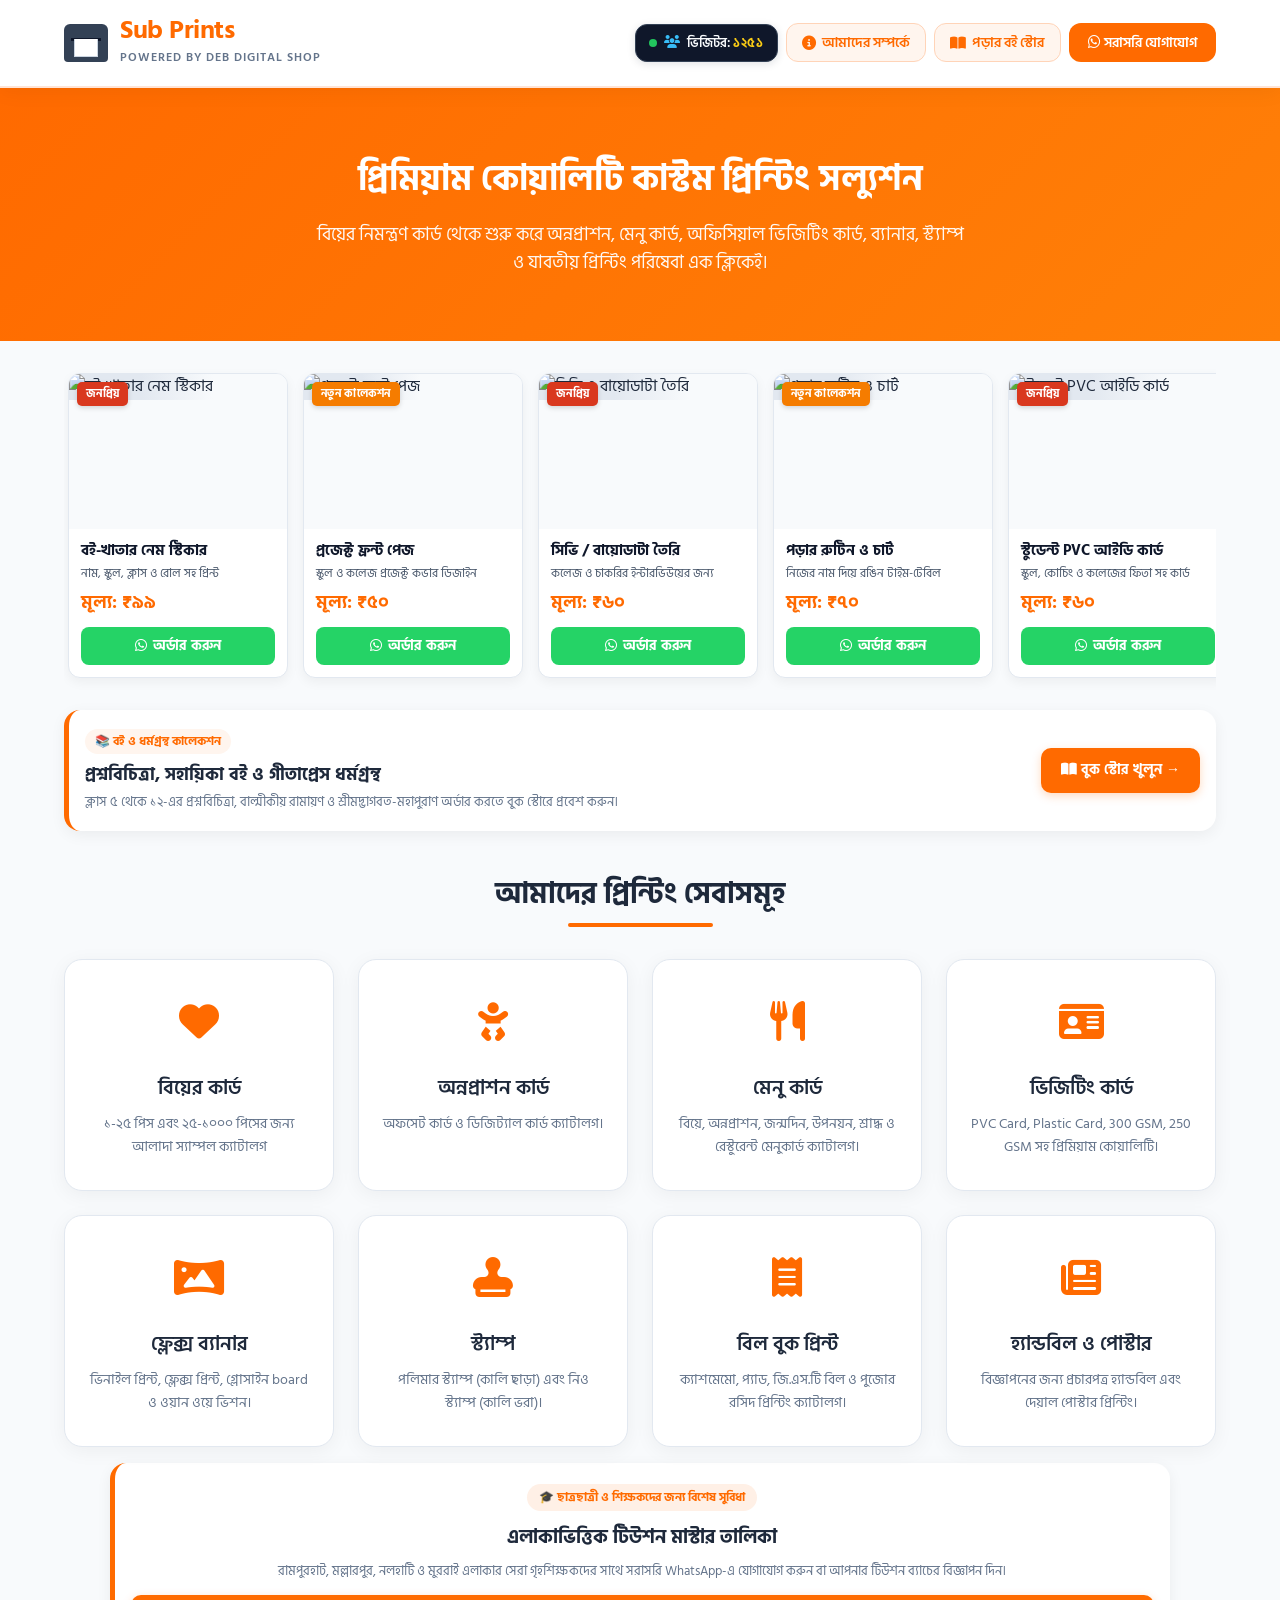
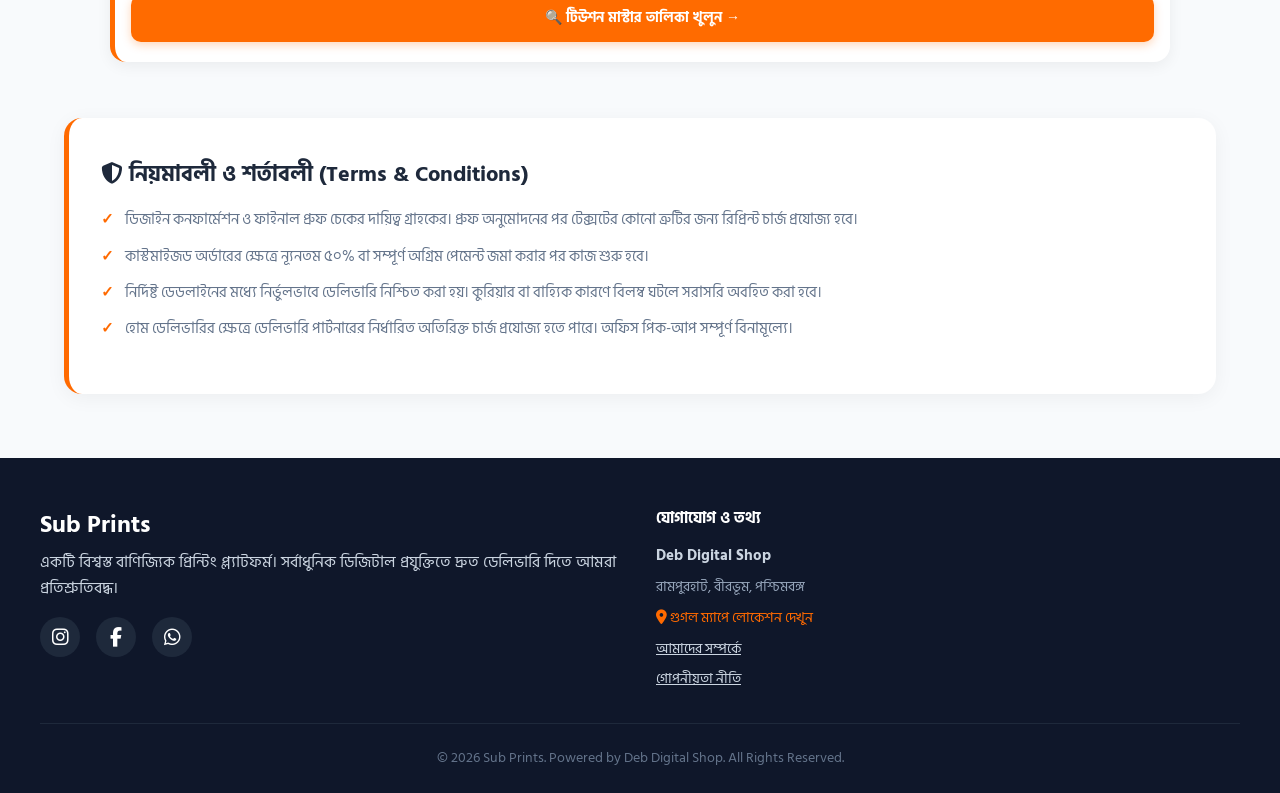
==== commit e3d77630: "Add files via upload" ====
--- a/index.html
+++ b/index.html
@@ -2283,10 +2283,10 @@
                     <i class="fa-solid fa-location-dot"></i> গুগল ম্যাপে লোকেশন দেখুন
                 </a>
                 <a href="about.html" style="color: #CBD5E1; text-decoration: underline; font-size: 0.88rem; display: block; margin-bottom: 0.45rem;">
-                    আমাদের সম্পর্কে (About Sub Prints & Deb Digital Shop)
+                    আমাদের সম্পর্কে
                 </a>
                 <a href="privacy.html" style="color: #CBD5E1; text-decoration: underline; font-size: 0.88rem; display: block;">
-                    গোপনীয়তা নীতি (Privacy Policy)
+                    গোপনীয়তা নীতি
                 </a>
             </div>
         </div>
